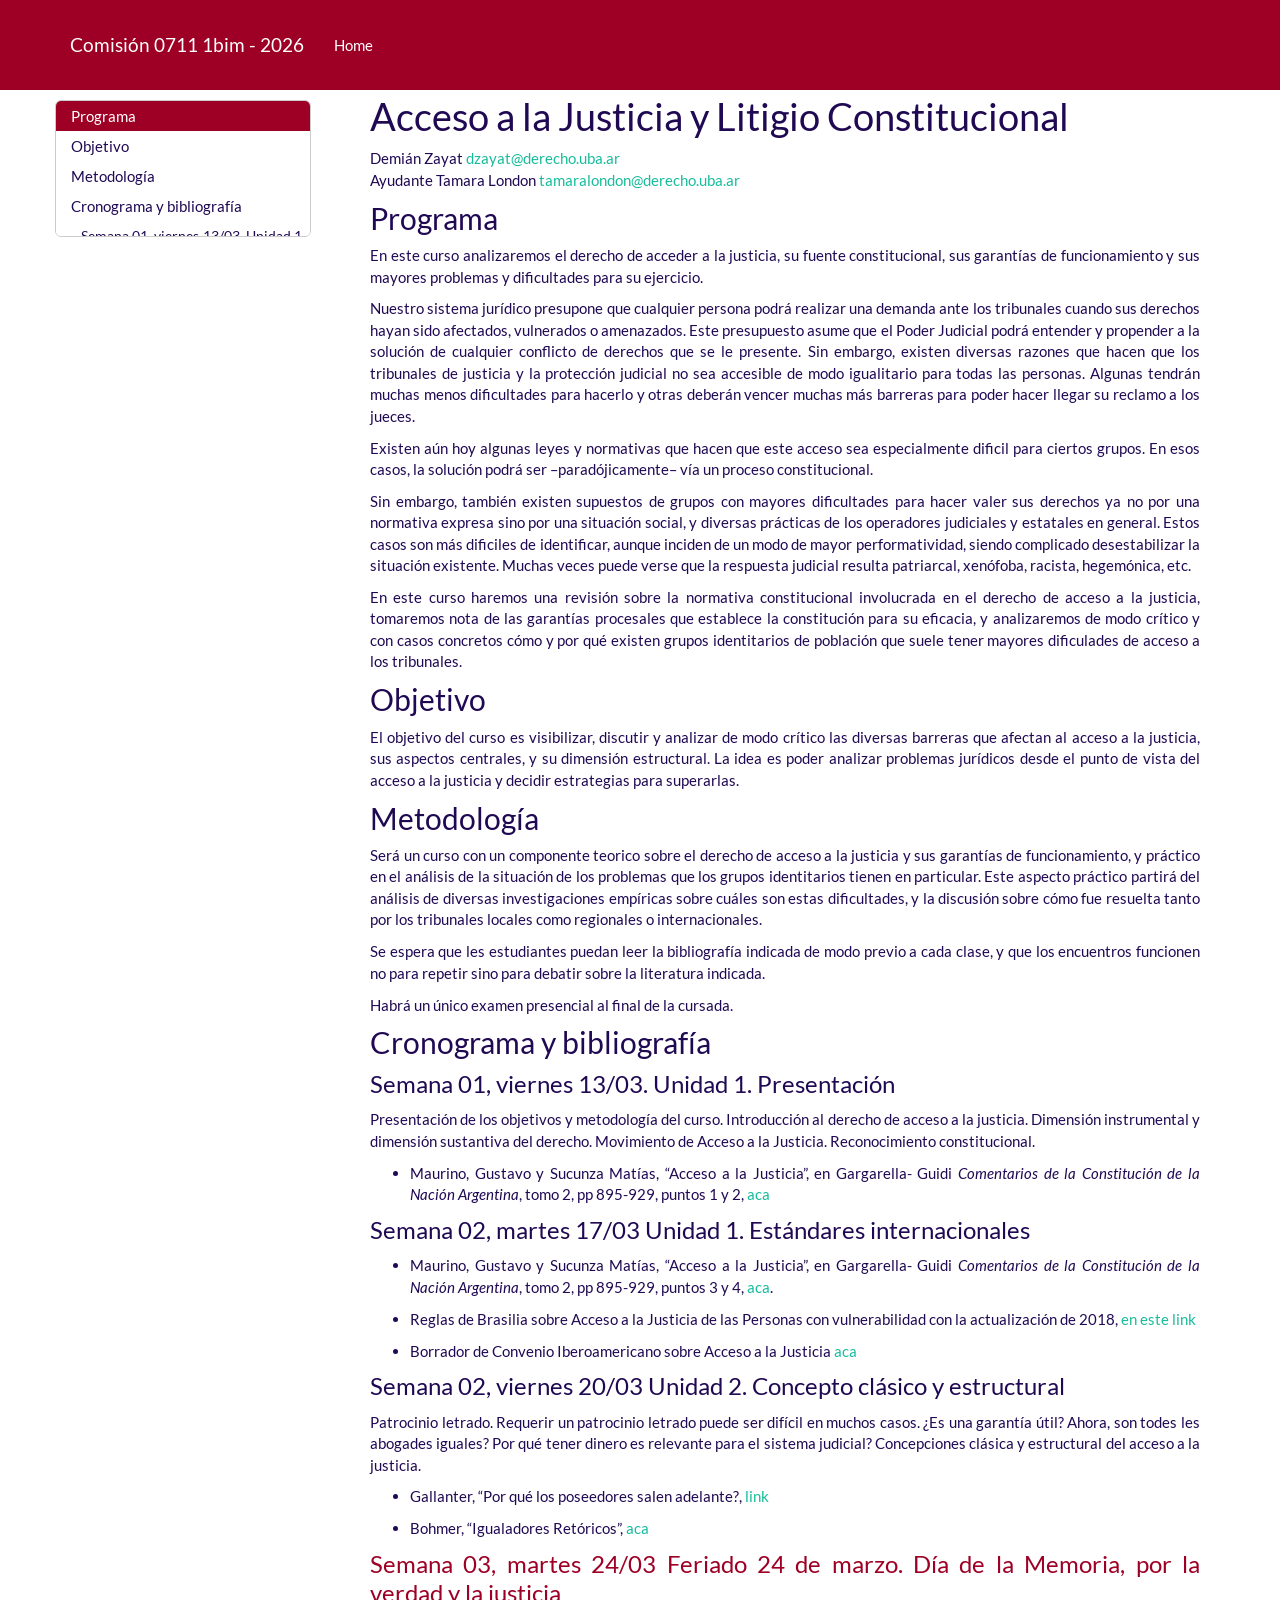
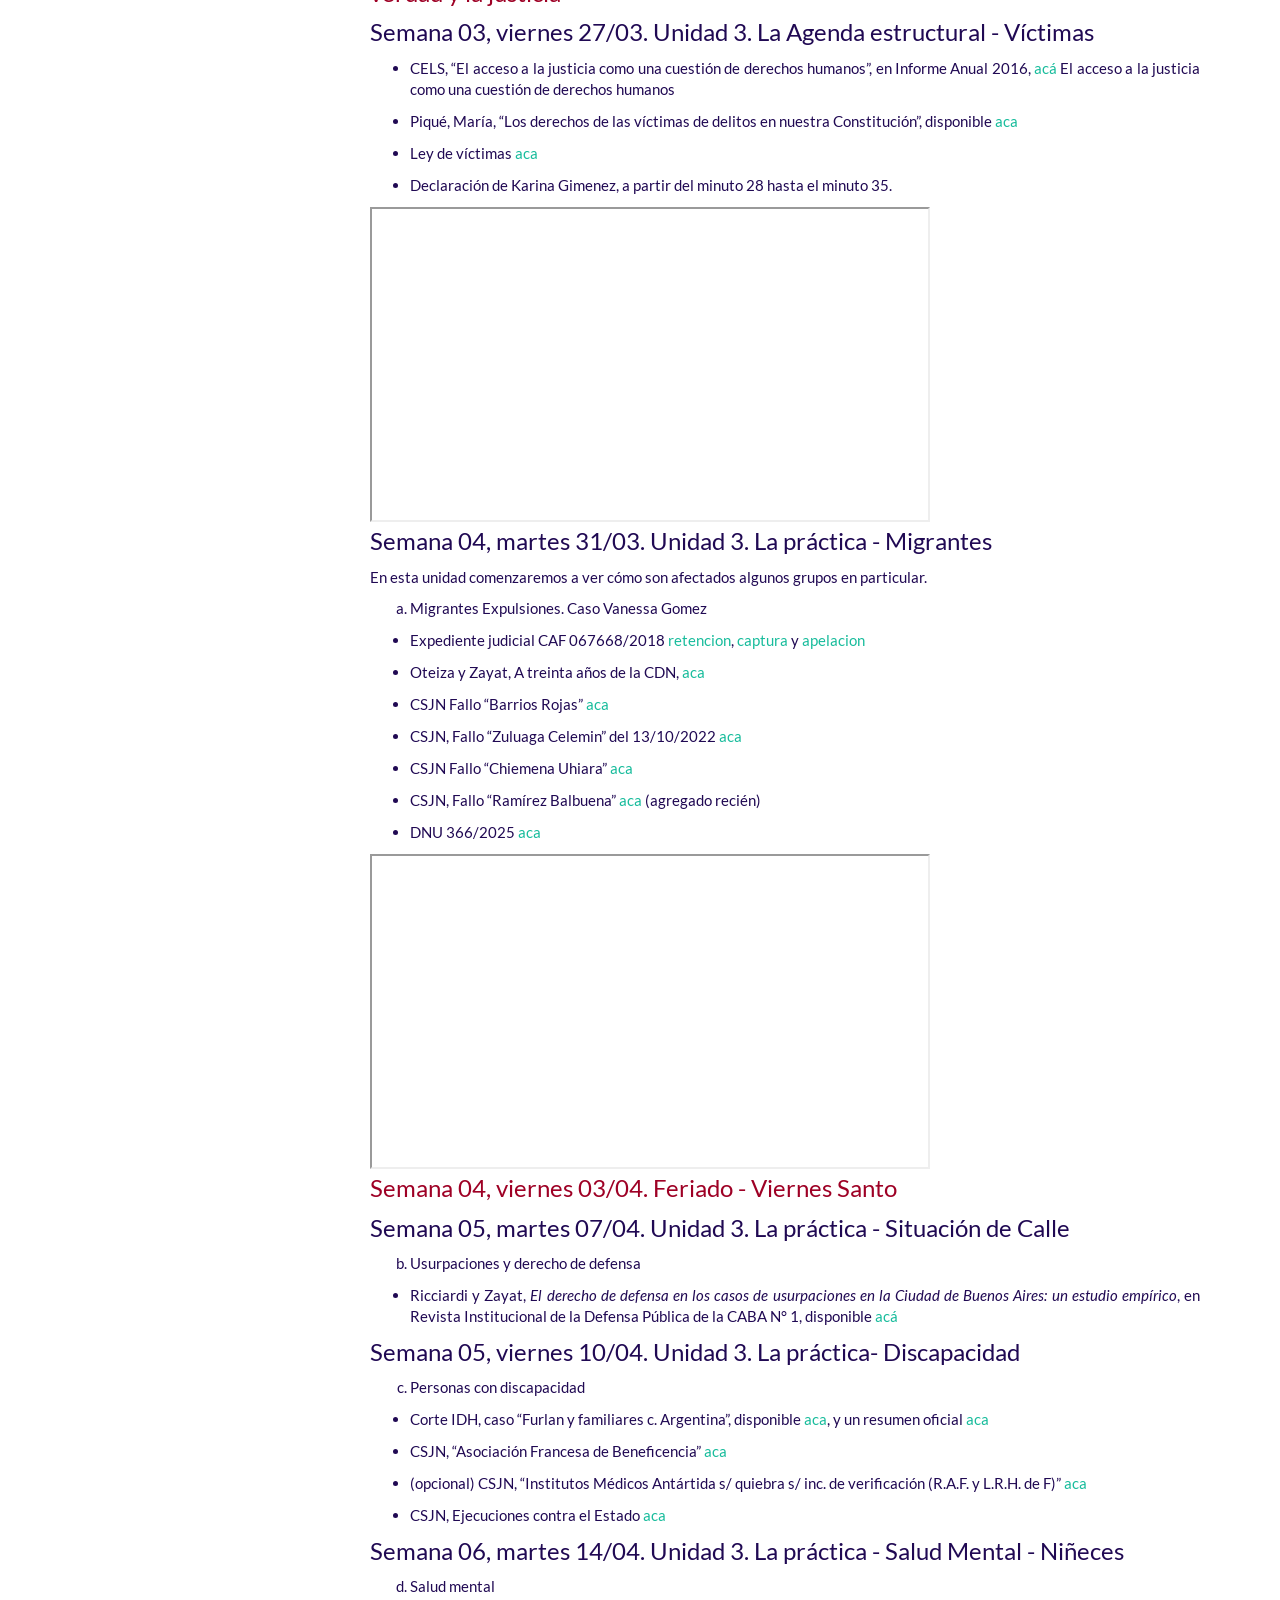
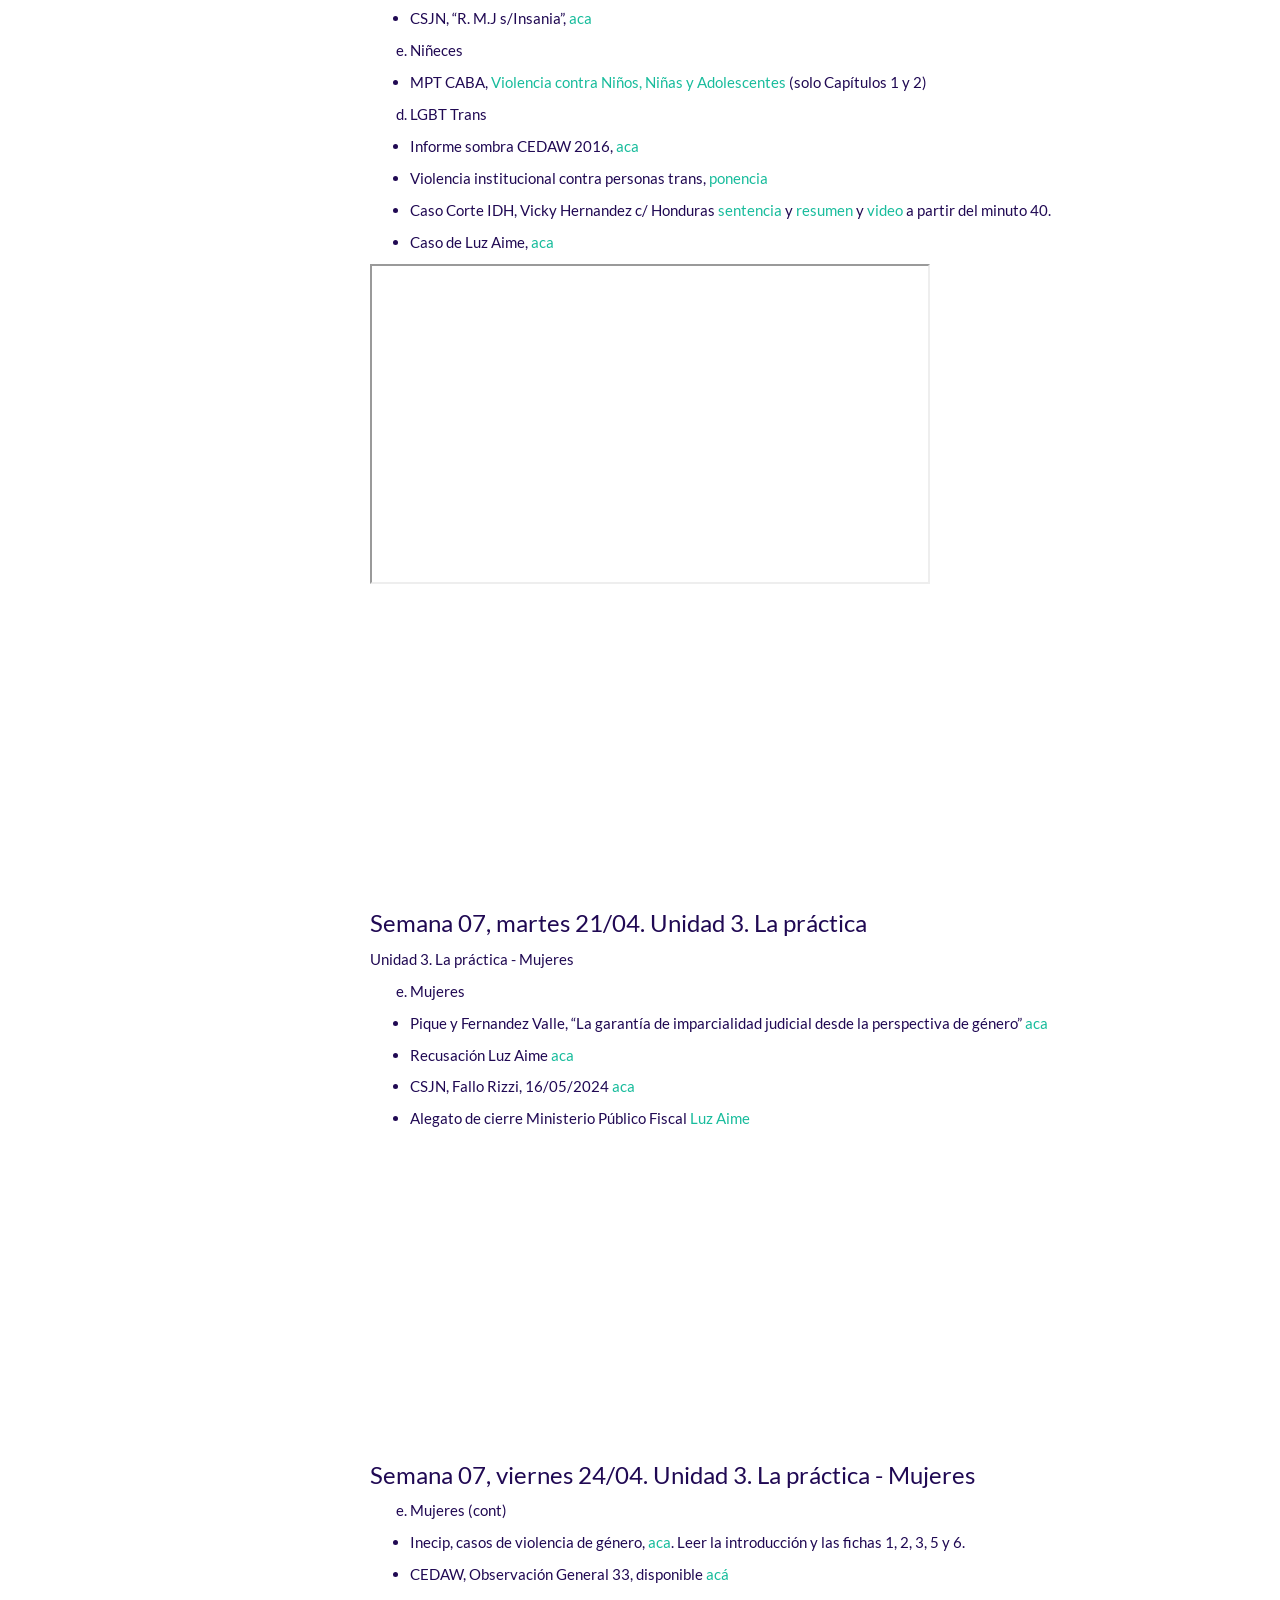
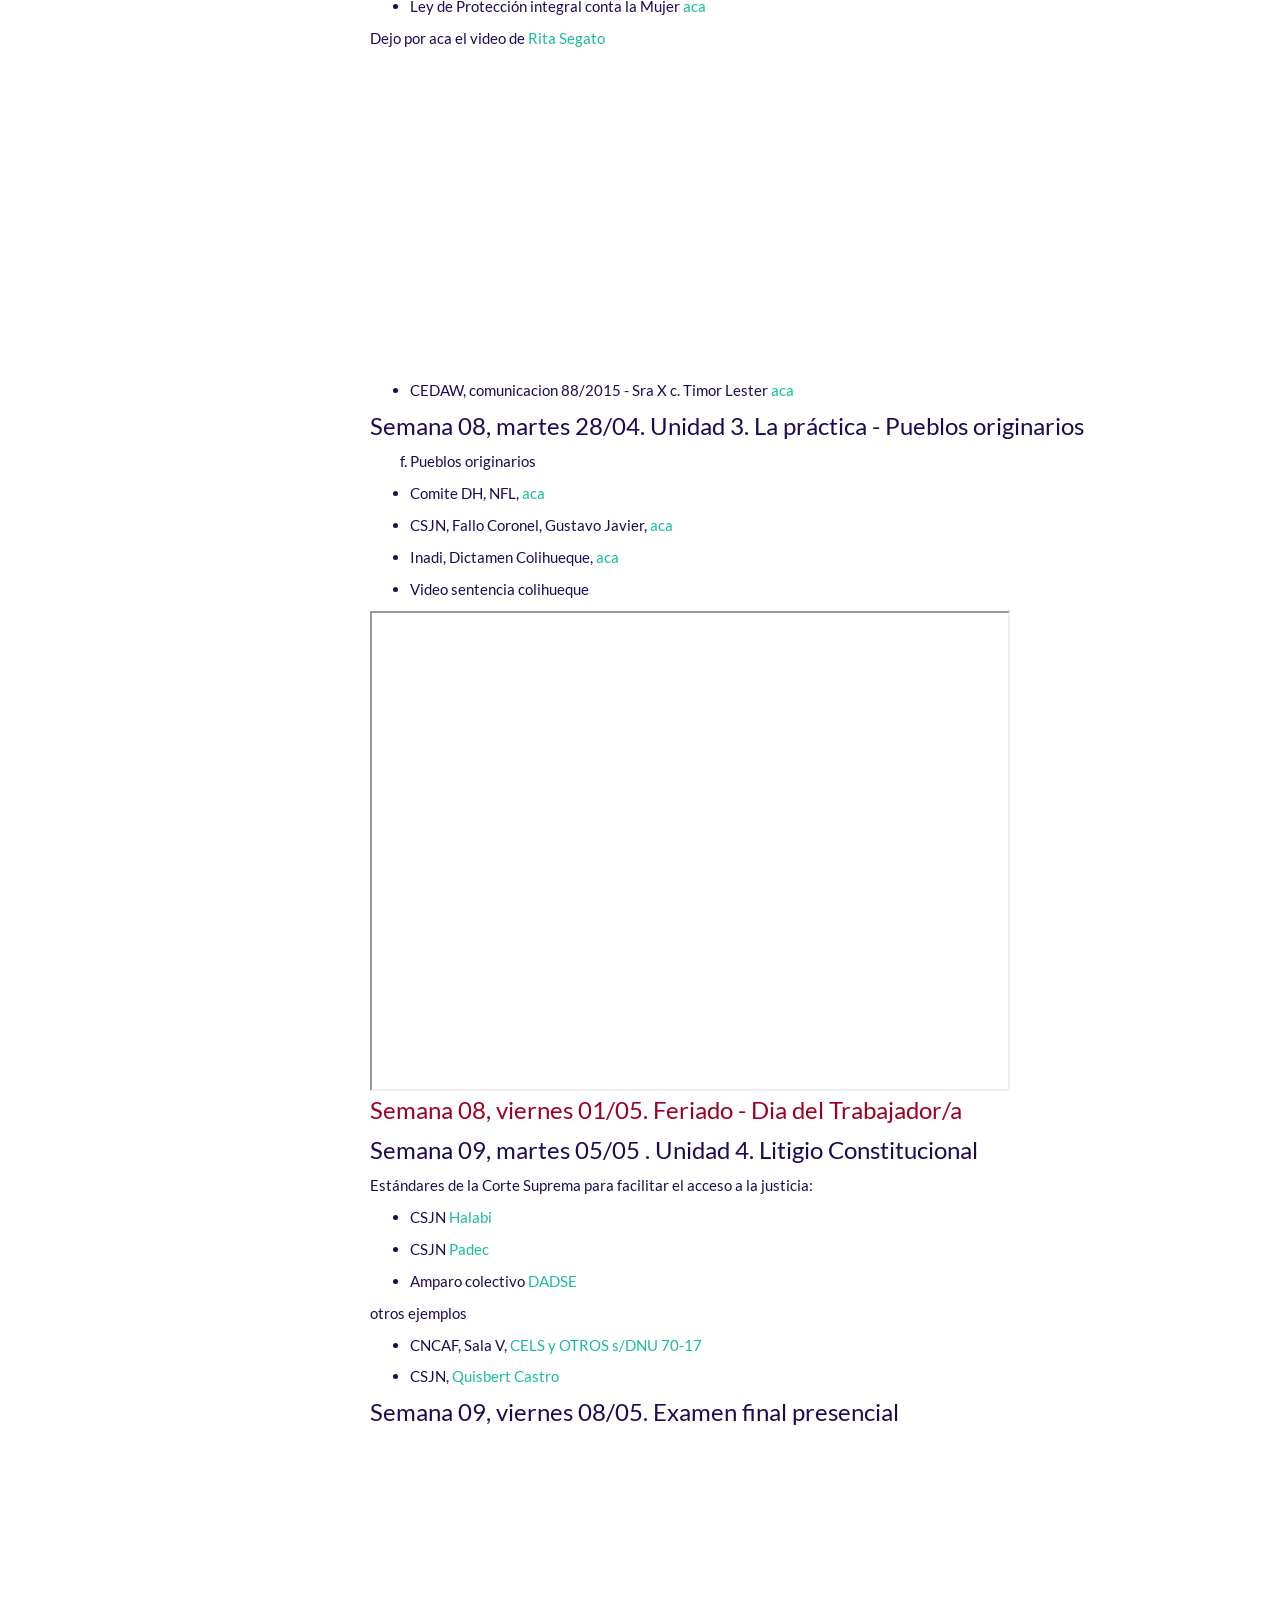
==== index.html @ 7e3adf98 "inicial" ====
<!DOCTYPE html>

<html>

<head>

<meta charset="utf-8" />
<meta name="generator" content="pandoc" />
<meta http-equiv="X-UA-Compatible" content="IE=EDGE" />




<title>Acceso a la Justicia y Litigio Constitucional</title>

<script src="site_libs/header-attrs-2.29/header-attrs.js"></script>
<script src="site_libs/jquery-3.6.0/jquery-3.6.0.min.js"></script>
<meta name="viewport" content="width=device-width, initial-scale=1" />
<link href="site_libs/bootstrap-3.3.5/css/flatly.min.css" rel="stylesheet" />
<script src="site_libs/bootstrap-3.3.5/js/bootstrap.min.js"></script>
<script src="site_libs/bootstrap-3.3.5/shim/html5shiv.min.js"></script>
<script src="site_libs/bootstrap-3.3.5/shim/respond.min.js"></script>
<style>h1 {font-size: 34px;}
       h1.title {font-size: 38px;}
       h2 {font-size: 30px;}
       h3 {font-size: 24px;}
       h4 {font-size: 18px;}
       h5 {font-size: 16px;}
       h6 {font-size: 12px;}
       code {color: inherit; background-color: rgba(0, 0, 0, 0.04);}
       pre:not([class]) { background-color: white }</style>
<script src="site_libs/jqueryui-1.13.2/jquery-ui.min.js"></script>
<link href="site_libs/tocify-1.9.1/jquery.tocify.css" rel="stylesheet" />
<script src="site_libs/tocify-1.9.1/jquery.tocify.js"></script>
<script src="site_libs/navigation-1.1/tabsets.js"></script>
<link href="site_libs/highlightjs-9.12.0/default.css" rel="stylesheet" />
<script src="site_libs/highlightjs-9.12.0/highlight.js"></script>

<style type="text/css">
  code{white-space: pre-wrap;}
  span.smallcaps{font-variant: small-caps;}
  span.underline{text-decoration: underline;}
  div.column{display: inline-block; vertical-align: top; width: 50%;}
  div.hanging-indent{margin-left: 1.5em; text-indent: -1.5em;}
  ul.task-list{list-style: none;}
    </style>

<style type="text/css">code{white-space: pre;}</style>
<script type="text/javascript">
if (window.hljs) {
  hljs.configure({languages: []});
  hljs.initHighlightingOnLoad();
  if (document.readyState && document.readyState === "complete") {
    window.setTimeout(function() { hljs.initHighlighting(); }, 0);
  }
}
</script>






<link rel="stylesheet" href="styles.css" type="text/css" />



<style type = "text/css">
.main-container {
  max-width: 940px;
  margin-left: auto;
  margin-right: auto;
}
img {
  max-width:100%;
}
.tabbed-pane {
  padding-top: 12px;
}
.html-widget {
  margin-bottom: 20px;
}
button.code-folding-btn:focus {
  outline: none;
}
summary {
  display: list-item;
}
details > summary > p:only-child {
  display: inline;
}
pre code {
  padding: 0;
}
</style>


<style type="text/css">
.dropdown-submenu {
  position: relative;
}
.dropdown-submenu>.dropdown-menu {
  top: 0;
  left: 100%;
  margin-top: -6px;
  margin-left: -1px;
  border-radius: 0 6px 6px 6px;
}
.dropdown-submenu:hover>.dropdown-menu {
  display: block;
}
.dropdown-submenu>a:after {
  display: block;
  content: " ";
  float: right;
  width: 0;
  height: 0;
  border-color: transparent;
  border-style: solid;
  border-width: 5px 0 5px 5px;
  border-left-color: #cccccc;
  margin-top: 5px;
  margin-right: -10px;
}
.dropdown-submenu:hover>a:after {
  border-left-color: #adb5bd;
}
.dropdown-submenu.pull-left {
  float: none;
}
.dropdown-submenu.pull-left>.dropdown-menu {
  left: -100%;
  margin-left: 10px;
  border-radius: 6px 0 6px 6px;
}
</style>

<script type="text/javascript">
// manage active state of menu based on current page
$(document).ready(function () {
  // active menu anchor
  href = window.location.pathname
  href = href.substr(href.lastIndexOf('/') + 1)
  if (href === "")
    href = "index.html";
  var menuAnchor = $('a[href="' + href + '"]');

  // mark the anchor link active (and if it's in a dropdown, also mark that active)
  var dropdown = menuAnchor.closest('li.dropdown');
  if (window.bootstrap) { // Bootstrap 4+
    menuAnchor.addClass('active');
    dropdown.find('> .dropdown-toggle').addClass('active');
  } else { // Bootstrap 3
    menuAnchor.parent().addClass('active');
    dropdown.addClass('active');
  }

  // Navbar adjustments
  var navHeight = $(".navbar").first().height() + 15;
  var style = document.createElement('style');
  var pt = "padding-top: " + navHeight + "px; ";
  var mt = "margin-top: -" + navHeight + "px; ";
  var css = "";
  // offset scroll position for anchor links (for fixed navbar)
  for (var i = 1; i <= 6; i++) {
    css += ".section h" + i + "{ " + pt + mt + "}\n";
  }
  style.innerHTML = "body {" + pt + "padding-bottom: 40px; }\n" + css;
  document.head.appendChild(style);
});
</script>

<!-- tabsets -->

<style type="text/css">
.tabset-dropdown > .nav-tabs {
  display: inline-table;
  max-height: 500px;
  min-height: 44px;
  overflow-y: auto;
  border: 1px solid #ddd;
  border-radius: 4px;
}

.tabset-dropdown > .nav-tabs > li.active:before, .tabset-dropdown > .nav-tabs.nav-tabs-open:before {
  content: "\e259";
  font-family: 'Glyphicons Halflings';
  display: inline-block;
  padding: 10px;
  border-right: 1px solid #ddd;
}

.tabset-dropdown > .nav-tabs.nav-tabs-open > li.active:before {
  content: "\e258";
  font-family: 'Glyphicons Halflings';
  border: none;
}

.tabset-dropdown > .nav-tabs > li.active {
  display: block;
}

.tabset-dropdown > .nav-tabs > li > a,
.tabset-dropdown > .nav-tabs > li > a:focus,
.tabset-dropdown > .nav-tabs > li > a:hover {
  border: none;
  display: inline-block;
  border-radius: 4px;
  background-color: transparent;
}

.tabset-dropdown > .nav-tabs.nav-tabs-open > li {
  display: block;
  float: none;
}

.tabset-dropdown > .nav-tabs > li {
  display: none;
}
</style>

<!-- code folding -->



<style type="text/css">

#TOC {
  margin: 25px 0px 20px 0px;
}
@media (max-width: 768px) {
#TOC {
  position: relative;
  width: 100%;
}
}

@media print {
.toc-content {
  /* see https://github.com/w3c/csswg-drafts/issues/4434 */
  float: right;
}
}

.toc-content {
  padding-left: 30px;
  padding-right: 40px;
}

div.main-container {
  max-width: 1200px;
}

div.tocify {
  width: 20%;
  max-width: 260px;
  max-height: 85%;
}

@media (min-width: 768px) and (max-width: 991px) {
  div.tocify {
    width: 25%;
  }
}

@media (max-width: 767px) {
  div.tocify {
    width: 100%;
    max-width: none;
  }
}

.tocify ul, .tocify li {
  line-height: 20px;
}

.tocify-subheader .tocify-item {
  font-size: 0.90em;
}

.tocify .list-group-item {
  border-radius: 0px;
}


</style>



</head>

<body>


<div class="container-fluid main-container">


<!-- setup 3col/9col grid for toc_float and main content  -->
<div class="row">
<div class="col-xs-12 col-sm-4 col-md-3">
<div id="TOC" class="tocify">
</div>
</div>

<div class="toc-content col-xs-12 col-sm-8 col-md-9">




<div class="navbar navbar-default  navbar-fixed-top" role="navigation">
  <div class="container">
    <div class="navbar-header">
      <button type="button" class="navbar-toggle collapsed" data-toggle="collapse" data-bs-toggle="collapse" data-target="#navbar" data-bs-target="#navbar">
        <span class="icon-bar"></span>
        <span class="icon-bar"></span>
        <span class="icon-bar"></span>
      </button>
      <a class="navbar-brand" href="index.html">Comisión 0711 1bim - 2026</a>
    </div>
    <div id="navbar" class="navbar-collapse collapse">
      <ul class="nav navbar-nav">
        <li>
  <a href="index.html">Home</a>
</li>
      </ul>
      <ul class="nav navbar-nav navbar-right">
        
      </ul>
    </div><!--/.nav-collapse -->
  </div><!--/.container -->
</div><!--/.navbar -->

<div id="header">



<h1 class="title toc-ignore">Acceso a la Justicia y Litigio
Constitucional</h1>

</div>


<p>Demián Zayat <a href="mailto:dzayat@derecho.uba.ar"
class="email">dzayat@derecho.uba.ar</a><br> Ayudante Tamara London <a
href="mailto:tamaralondon@derecho.uba.ar"
class="email">tamaralondon@derecho.uba.ar</a></p>
<div id="programa" class="section level2">
<h2>Programa</h2>
<p>En este curso analizaremos el derecho de acceder a la justicia, su
fuente constitucional, sus garantías de funcionamiento y sus mayores
problemas y dificultades para su ejercicio.</p>
<p>Nuestro sistema jurídico presupone que cualquier persona podrá
realizar una demanda ante los tribunales cuando sus derechos hayan sido
afectados, vulnerados o amenazados. Este presupuesto asume que el Poder
Judicial podrá entender y propender a la solución de cualquier conflicto
de derechos que se le presente. Sin embargo, existen diversas razones
que hacen que los tribunales de justicia y la protección judicial no sea
accesible de modo igualitario para todas las personas. Algunas tendrán
muchas menos dificultades para hacerlo y otras deberán vencer muchas más
barreras para poder hacer llegar su reclamo a los jueces.</p>
<p>Existen aún hoy algunas leyes y normativas que hacen que este acceso
sea especialmente dificil para ciertos grupos. En esos casos, la
solución podrá ser –paradójicamente– vía un proceso constitucional.</p>
<p>Sin embargo, también existen supuestos de grupos con mayores
dificultades para hacer valer sus derechos ya no por una normativa
expresa sino por una situación social, y diversas prácticas de los
operadores judiciales y estatales en general. Estos casos son más
dificiles de identificar, aunque inciden de un modo de mayor
performatividad, siendo complicado desestabilizar la situación
existente. Muchas veces puede verse que la respuesta judicial resulta
patriarcal, xenófoba, racista, hegemónica, etc.</p>
<p>En este curso haremos una revisión sobre la normativa constitucional
involucrada en el derecho de acceso a la justicia, tomaremos nota de las
garantías procesales que establece la constitución para su eficacia, y
analizaremos de modo crítico y con casos concretos cómo y por qué
existen grupos identitarios de población que suele tener mayores
dificulades de acceso a los tribunales.</p>
</div>
<div id="objetivo" class="section level2">
<h2>Objetivo</h2>
<p>El objetivo del curso es visibilizar, discutir y analizar de modo
crítico las diversas barreras que afectan al acceso a la justicia, sus
aspectos centrales, y su dimensión estructural. La idea es poder
analizar problemas jurídicos desde el punto de vista del acceso a la
justicia y decidir estrategias para superarlas.</p>
</div>
<div id="metodología" class="section level2">
<h2>Metodología</h2>
<p>Será un curso con un componente teorico sobre el derecho de acceso a
la justicia y sus garantías de funcionamiento, y práctico en el análisis
de la situación de los problemas que los grupos identitarios tienen en
particular. Este aspecto práctico partirá del análisis de diversas
investigaciones empíricas sobre cuáles son estas dificultades, y la
discusión sobre cómo fue resuelta tanto por los tribunales locales como
regionales o internacionales.</p>
<p>Se espera que les estudiantes puedan leer la bibliografía indicada de
modo previo a cada clase, y que los encuentros funcionen no para repetir
sino para debatir sobre la literatura indicada.</p>
<p>Habrá un único examen presencial al final de la cursada.</p>
</div>
<div id="cronograma-y-bibliografía" class="section level2">
<h2>Cronograma y bibliografía</h2>
<div id="semana-01-viernes-1303.-unidad-1.-presentación"
class="section level3">
<h3>Semana 01, viernes 13/03. Unidad 1. Presentación</h3>
<p>Presentación de los objetivos y metodología del curso. Introducción
al derecho de acceso a la justicia. Dimensión instrumental y dimensión
sustantiva del derecho. Movimiento de Acceso a la Justicia.
Reconocimiento constitucional.</p>
<ul>
<li>Maurino, Gustavo y Sucunza Matías, “Acceso a la Justicia”, en
Gargarella- Guidi <em>Comentarios de la Constitución de la Nación
Argentina</em>, tomo 2, pp 895-929, puntos 1 y 2, <a
href="https://drive.google.com/file/d/1On39ejMciqQNjJIpz1fPseKak_KCjuuF/view?usp=sharing">aca</a></li>
</ul>
</div>
<div id="semana-02-martes-1703-unidad-1.-estándares-internacionales"
class="section level3">
<h3>Semana 02, martes 17/03 Unidad 1. Estándares internacionales</h3>
<ul>
<li><p>Maurino, Gustavo y Sucunza Matías, “Acceso a la Justicia”, en
Gargarella- Guidi <em>Comentarios de la Constitución de la Nación
Argentina</em>, tomo 2, pp 895-929, puntos 3 y 4, <a
href="https://drive.google.com/file/d/1On39ejMciqQNjJIpz1fPseKak_KCjuuF/view?usp=sharing">aca</a>.</p></li>
<li><p>Reglas de Brasilia sobre Acceso a la Justicia de las Personas con
vulnerabilidad con la actualización de 2018, <a
href="https://brasilia100r.com/wp-content/uploads/2020/07/Reglas-de-Brasilia-actualizaci%C3%B3n-2018.pdf">en
este link</a></p></li>
<li><p>Borrador de Convenio Iberoamericano sobre Acceso a la Justicia <a
href="https://drive.google.com/file/d/1ZvhBoVmS245Mt4_mxBN_GJOdlh1jDEL5/view?usp=sharing">aca</a></p></li>
</ul>
</div>
<div
id="semana-02-viernes-2003-unidad-2.-concepto-clásico-y-estructural"
class="section level3">
<h3>Semana 02, viernes 20/03 Unidad 2. Concepto clásico y
estructural</h3>
<p>Patrocinio letrado. Requerir un patrocinio letrado puede ser difícil
en muchos casos. ¿Es una garantía útil? Ahora, son todes les abogades
iguales? Por qué tener dinero es relevante para el sistema judicial?
Concepciones clásica y estructural del acceso a la justicia.</p>
<ul>
<li><p>Gallanter, “Por qué los poseedores salen adelante?, <a
href="https://drive.google.com/file/d/1Fj3STLmXxHrJglgGgs5JUtDjXy0DSJ3o/view?usp=sharing">link</a></p></li>
<li><p>Bohmer, “Igualadores Retóricos”, <a
href="https://drive.google.com/file/d/0B50ljTnhr79kMWQ2OTgzYzMtNGNiNS00YjQxLThjYjYtYzg2YWYyNzc0MTlh/view?usp=sharing&amp;resourcekey=0-QzTl1yGSNgnHMOI_ICHjEg">aca</a></p></li>
</ul>
</div>
<div
id="semana-03-martes-2403-feriado-24-de-marzo.-día-de-la-memoria-por-la-verdad-y-la-justicia"
class="section level3">
<h3><span class="bordo">Semana 03, martes 24/03 Feriado 24 de marzo. Día
de la Memoria, por la verdad y la justicia</span></h3>
</div>
<div
id="semana-03-viernes-2703.-unidad-3.-la-agenda-estructural---víctimas"
class="section level3">
<h3>Semana 03, viernes 27/03. Unidad 3. La Agenda estructural -
Víctimas</h3>
<ul>
<li><p>CELS, “El acceso a la justicia como una cuestión de derechos
humanos”, en Informe Anual 2016, <a
href="https://drive.google.com/file/d/1qH6DsnHctmesy6nje2f5NgCyowQ0PkyM/view?usp=sharing">acá</a>
El acceso a la justicia como una cuestión de derechos humanos</p></li>
<li><p>Piqué, María, “Los derechos de las víctimas de delitos en nuestra
Constitución”, disponible <a
href="https://drive.google.com/file/d/1NaUqgIjcAosZx6OCPuJzcdG3sbKrqfaC/view?usp=sharing">aca</a></p></li>
<li><p>Ley de víctimas <a
href="https://servicios.infoleg.gob.ar/infolegInternet/anexos/275000-279999/276819/norma.htm">aca</a></p></li>
<li><p>Declaración de Karina Gimenez, a partir del minuto 28 hasta el
minuto 35.</p></li>
</ul>
<iframe src="https://drive.google.com/file/d/1ARawcLLXQ_35LuElRaTyZGEHzDAWGr3t/preview" width="560" height="315" allow="autoplay">
</iframe>
</div>
<div id="semana-04-martes-3103.-unidad-3.-la-práctica---migrantes"
class="section level3">
<h3>Semana 04, martes 31/03. Unidad 3. La práctica - Migrantes</h3>
<p>En esta unidad comenzaremos a ver cómo son afectados algunos grupos
en particular.</p>
<ol style="list-style-type: lower-alpha">
<li>Migrantes Expulsiones. Caso Vanessa Gomez</li>
</ol>
<ul>
<li><p>Expediente judicial CAF 067668/2018 <a
href="https://drive.google.com/file/d/1MszNbvuQgl56ukSCbql4ggAAKyiia5Bs/view?usp=sharing">retencion</a>,
<a
href="https://drive.google.com/file/d/11RSJ0lXuMKwhQy-gVHfODbc-AH1fBE0j/view?usp=sharing">captura</a>
y <a
href="https://drive.google.com/file/d/1xsXyT2y3F7sGL8yhK8kG6GTfhkYi7nVw/view?usp=sharing">apelacion</a></p></li>
<li><p>Oteiza y Zayat, A treinta años de la CDN, <a
href="https://drive.google.com/file/d/1rZbIfh3834THG1K07moFq1Cgp_zmYtsk/view?usp=sharing">aca</a></p></li>
<li><p>CSJN Fallo “Barrios Rojas” <a
href="https://drive.google.com/file/d/15DQUBVIVb6feRRGwkksVgjZT9qRLTdOL/view?usp=sharing">aca</a></p></li>
<li><p>CSJN, Fallo “Zuluaga Celemin” del 13/10/2022 <a
href="https://drive.google.com/file/d/1B0sp1vdW7HV6fYlQxB1nLoCG4GXRYcR8/view?usp=sharing">aca</a></p></li>
<li><p>CSJN Fallo “Chiemena Uhiara” <a
href="https://drive.google.com/file/d/1m4EdxUp68KgqEPfTHjRH59QR_IDpFAk5/view?usp=sharing">aca</a></p></li>
<li><p>CSJN, Fallo “Ramírez Balbuena” <a
href="https://drive.google.com/file/d/1Ywkky3GM7QkgfrJzKadus-wxZKdKI1aj/view?usp=sharing">aca</a>
(agregado recién)</p></li>
<li><p>DNU 366/2025 <a
href="https://servicios.infoleg.gob.ar/infolegInternet/anexos/410000-414999/413297/norma.htm">aca</a></p></li>
</ul>
<!-- - DNU 942/2024, art. 4 [aca](https://servicios.infoleg.gob.ar/infolegInternet/anexos/405000-409999/405520/norma.htm) -->
<iframe src="https://drive.google.com/file/d/1HsNG-QDJsp31jH11RkpUEMXX27kHTJl0/preview" width="560" height="315" allow="autoplay">
</iframe>
</div>
<div id="semana-04-viernes-0304.-feriado---viernes-santo"
class="section level3">
<h3><span class="bordo">Semana 04, viernes 03/04. Feriado - Viernes
Santo</span></h3>
</div>
<div
id="semana-05-martes-0704.-unidad-3.-la-práctica---situación-de-calle"
class="section level3">
<h3>Semana 05, martes 07/04. Unidad 3. La práctica - Situación de
Calle</h3>
<ol start="2" style="list-style-type: lower-alpha">
<li>Usurpaciones y derecho de defensa</li>
</ol>
<ul>
<li>Ricciardi y Zayat, <em>El derecho de defensa en los casos de
usurpaciones en la Ciudad de Buenos Aires: un estudio empírico</em>, en
Revista Institucional de la Defensa Pública de la CABA N° 1, disponible
<a
href="https://drive.google.com/file/d/1KeqFSqkZ2aBrHXkRcIaZCVu6AMSaX7zH/view?usp=sharing">acá</a></li>
</ul>
<!-- - Protocolo de Salud Mental, [aca](https://drive.google.com/file/d/1_1DCvbeTGT8gLp9pAMsCejJeJPs-2mj2/view?usp=sharing) -->
<!-- - Ley 6020: "Art. 335 CPP CABA: En los casos de usurpación de inmuebles, en cualquier estado del proceso, el/la Fiscal o el/la Juez/a, a pedido del/la damnificado/a y sin correr traslado a la defensa, puede disponer provisionalmente el inmediato reintegro de la posesión o tenencia del inmueble, cuando el derecho invocado fuere verosímil y puede fijar una caución si lo considerare necesario. A tales fines, el/la Juez/a escucha en entrevista personal a la Fiscalía. La decisión que disponga la resolución se ejecuta y es apelable sin efecto suspensivo. (Ley 6020, del 04/10/2018)" -->
</div>
<div id="semana-05-viernes-1004.-unidad-3.-la-práctica--discapacidad"
class="section level3">
<h3>Semana 05, viernes 10/04. Unidad 3. La práctica- Discapacidad</h3>
<ol start="3" style="list-style-type: lower-alpha">
<li>Personas con discapacidad</li>
</ol>
<ul>
<li><p>Corte IDH, caso “Furlan y familiares c. Argentina”, disponible <a
href="https://www.corteidh.or.cr/docs/casos/articulos/seriec_246_esp.pdf">aca</a>,
y un resumen oficial <a
href="https://www.corteidh.or.cr/docs/casos/articulos/resumen_246_esp.pdf">aca</a></p></li>
<li><p>CSJN, “Asociación Francesa de Beneficencia” <a
href="https://drive.google.com/file/d/1hVROXu_IFbswD_0UtcBpXPZ0gEbTIiQJ/view?usp=share_link">aca</a></p></li>
<li><p>(opcional) CSJN, “Institutos Médicos Antártida s/ quiebra s/ inc.
de verificación (R.A.F. y L.R.H. de F)” <a
href="https://drive.google.com/file/d/1THtTAOVsLhI8y5mQq5mNTLrt-LFdFc-K/view?usp=sharing">aca</a></p></li>
<li><p>CSJN, Ejecuciones contra el Estado <a
href="https://drive.google.com/file/d/1X2oK8aGhqhadJ7YkQCHktaT49Ypk5udZ/view?usp=share_link">aca</a></p></li>
</ul>
</div>
<div
id="semana-06-martes-1404.-unidad-3.-la-práctica---salud-mental---niñeces"
class="section level3">
<h3>Semana 06, martes 14/04. Unidad 3. La práctica - Salud Mental -
Niñeces</h3>
<ol start="4" style="list-style-type: lower-alpha">
<li>Salud mental</li>
</ol>
<ul>
<li>CSJN, “R. M.J s/Insania”, <a
href="https://drive.google.com/file/d/1c29zw3cQDmwNGuO-GDR15KUq7Xc-UZJb/view?usp=sharing">aca</a></li>
</ul>
<ol start="5" style="list-style-type: lower-alpha">
<li>Niñeces</li>
</ol>
<ul>
<li>MPT CABA, <a
href="https://drive.google.com/file/d/1lc3H955K8Wx1-7mdtDAJX--CBBcqXfuX/view?usp=sharing">Violencia
contra Niños, Niñas y Adolescentes</a> (solo Capítulos 1 y 2)</li>
</ul>
<!-- ### Semana 06, viernes 17/04. Unidad 3. La práctica - LGBTIQ -->
<ol start="4" style="list-style-type: lower-alpha">
<li>LGBT Trans</li>
</ol>
<ul>
<li><p>Informe sombra CEDAW 2016, <a
href="https://drive.google.com/file/d/1Zv0TtTTzgt5N4vSBEo3F7UjiayBQ2BIx/view?usp=sharing">aca</a></p></li>
<li><p>Violencia institucional contra personas trans, <a
href="https://drive.google.com/file/d/1NWDuVTHVpSSWbHTuvP6WPAy6waXvDyXo/view">ponencia</a></p></li>
<li><p>Caso Corte IDH, Vicky Hernandez c/ Honduras <a
href="https://www.corteidh.or.cr/docs/casos/articulos/seriec_422_esp.pdf">sentencia</a>
y <a
href="https://www.corteidh.or.cr/docs/casos/articulos/resumen_422_esp.pdf">resumen</a>
y <a href="https://www.youtube.com/watch?v=5AXht8vR6l8">video</a> a
partir del minuto 40.</p></li>
<li><p>Caso de Luz Aime, <a
href="https://www.cosecharoja.org/absolucion-para-luz-le-quieren-dar-perpetua-por-trans-y-pobre/">aca</a></p></li>
</ul>
<iframe src="https://drive.google.com/file/d/10sNUdx9RvOP_lPg7TqSARLt-t0268FTV/preview" width="560" height="320" allow="autoplay">
</iframe>
<iframe width="560" height="315" src="https://www.youtube.com/embed/FI_aw0aFbeo?si=VVXl8e0I0X8_X4m5&amp;controls=0&amp;start=81" title="YouTube video player" frameborder="0" allow="accelerometer; autoplay; clipboard-write; encrypted-media; gyroscope; picture-in-picture; web-share" referrerpolicy="strict-origin-when-cross-origin" allowfullscreen>
</iframe>
</div>
<div id="semana-07-martes-2104.-unidad-3.-la-práctica"
class="section level3">
<h3>Semana 07, martes 21/04. Unidad 3. La práctica</h3>
<p>Unidad 3. La práctica - Mujeres</p>
<ol start="5" style="list-style-type: lower-alpha">
<li>Mujeres</li>
</ol>
<ul>
<li><p>Pique y Fernandez Valle, “La garantía de imparcialidad judicial
desde la perspectiva de género” <a
href="https://drive.google.com/file/d/1atsNG8fNfxcBruDPtPve0N3AmUf6OA3h/view?usp=sharing">aca</a></p></li>
<li><p>Recusación Luz Aime <a
href="https://drive.google.com/file/d/1ZWe1xva3x_Y0ttVg2CZ4eliKBj-8bbBy/preview">aca</a></p></li>
<li><p>CSJN, Fallo Rizzi, 16/05/2024 <a
href="https://drive.google.com/file/d/1W6zEuSV0_wshgD8vEc_1HMRiGjlUa-qS/view?usp=sharing">aca</a></p></li>
<li><p>Alegato de cierre Ministerio Público Fiscal <a
href="https://youtu.be/ZKH82JYVLgc">Luz Aime</a></p></li>
</ul>
<iframe width="560" height="315" src="https://www.youtube.com/embed/ZKH82JYVLgc" title="YouTube video player" frameborder="0" allow="accelerometer; autoplay; clipboard-write; encrypted-media; gyroscope; picture-in-picture; web-share" allowfullscreen>
</iframe>
</div>
<div id="semana-07-viernes-2404.-unidad-3.-la-práctica---mujeres"
class="section level3">
<h3>Semana 07, viernes 24/04. Unidad 3. La práctica - Mujeres</h3>
<ol start="5" style="list-style-type: lower-alpha">
<li>Mujeres (cont)</li>
</ol>
<ul>
<li><p>Inecip, casos de violencia de género, <a
href="https://inecip.org/publicaciones/herramientas-jurisprudenciales-para-el-litigio-con-perspectiva-de-genero/">aca</a>.
Leer la introducción y las fichas 1, 2, 3, 5 y 6.</p></li>
<li><p>CEDAW, Observación General 33, disponible <a
href="https://drive.google.com/file/d/1j3suY4Q3JhS5EzbAvs6_K6XSbQsOQ7D7/view?usp=sharing">acá</a></p></li>
<li><p>Ley de Protección integral conta la Mujer <a
href="http://servicios.infoleg.gob.ar/infolegInternet/anexos/150000-154999/152155/texact.htm">aca</a></p></li>
</ul>
<p>Dejo por aca el video de <a href="https://youtu.be/prUqWHKnUd4">Rita
Segato</a></p>
<iframe width="560" height="315" src="https://www.youtube.com/embed/prUqWHKnUd4" title="YouTube video player" frameborder="0" allow="accelerometer; autoplay; clipboard-write; encrypted-media; gyroscope; picture-in-picture; web-share" allowfullscreen>
</iframe>
<ul>
<li>CEDAW, comunicacion 88/2015 - Sra X c. Timor Lester <a
href="https://drive.google.com/file/d/1eyLvEJwr0kHy8xZMDpxbthoBAkPDBps0/view?usp=sharing">aca</a></li>
</ul>
</div>
<div
id="semana-08-martes-2804.-unidad-3.-la-práctica---pueblos-originarios"
class="section level3">
<h3>Semana 08, martes 28/04. Unidad 3. La práctica - Pueblos
originarios</h3>
<!-- e. Afrodescendientes y africanos -->
<!-- -   Angela Davis, "Raza, Mujeres y clase", Violación, racismo y el mito del violador negro, [capítulo 11](https://drive.google.com/file/d/1ghSHi12WUBBQlkcBQYiA5--Z_rGMnndc/view?usp=sharing) (o aca el [libro entero](https://drive.google.com/file/d/1dKW89DDQlKGgsKIE74Mi7i6pnmdTvDxn/view?usp=sharing)) -->
<!-- -   Grupo de Trabajo sobre Afrodescendientes, visita a [Argentina](http://daccess-ods.un.org/access.nsf/Get?Open&DS=A/HRC/42/59/Add.2&Lang=S) -->
<ol start="6" style="list-style-type: lower-alpha">
<li>Pueblos originarios</li>
</ol>
<ul>
<li><p>Comite DH, NFL, <a
href="https://drive.google.com/file/d/1CP_TpEaI6XXZIb3ACuyqa8XFPuvbdR3f/view?usp=sharing">aca</a></p></li>
<li><p>CSJN, Fallo Coronel, Gustavo Javier, <a
href="https://drive.google.com/file/d/1kslBUCofBjqzYSqUjl-dV5q7sZo_unnV/view?usp=sharing">aca</a></p></li>
<li><p>Inadi, Dictamen Colihueque, <a
href="https://drive.google.com/file/d/1_t9jnOgqHc9qw7PyU6nuJS0_VORXtdLj/view?usp=sharing%C2%A8">aca</a></p></li>
<li><p>Video sentencia colihueque</p></li>
</ul>
<iframe src="https://drive.google.com/file/d/1l0JvN4Kem5L9y8e-wwhxmfGpSnU4p72g/preview" width="640" height="480" allow="autoplay">
</iframe>
</div>
<div id="semana-08-viernes-0105.-feriado---dia-del-trabajadora"
class="section level3">
<h3><span class="bordo">Semana 08, viernes 01/05. Feriado - Dia del
Trabajador/a</span></h3>
</div>
<div id="semana-09-martes-0505-.-unidad-4.-litigio-constitucional"
class="section level3">
<h3>Semana 09, martes 05/05 . Unidad 4. Litigio Constitucional</h3>
<p>Estándares de la Corte Suprema para facilitar el acceso a la
justicia:</p>
<ul>
<li><p>CSJN <a
href="https://drive.google.com/file/d/1EcDi8VnbuUNH7DlaRPhTMit0IGLLGn0d/view?usp=sharing">Halabi</a></p></li>
<li><p>CSJN <a
href="https://drive.google.com/file/d/186eN_fSToqx4d_W2fRI2pckZA3a5CWCH/view?usp=sharing">Padec</a></p></li>
<li><p>Amparo colectivo <a
href="https://drive.google.com/file/d/1JKvY_Tlo8fV1MUStzKk_WLW_QkCFG1LG/view?usp=sharing">DADSE</a></p></li>
</ul>
<p>otros ejemplos</p>
<ul>
<li><p>CNCAF, Sala V, <a
href="https://drive.google.com/file/d/1j4N1FxaCWPwVycMh9KS32oLPEqx-vAac/view?usp=sharing">CELS
y OTROS s/DNU 70-17</a></p></li>
<li><p>CSJN, <a
href="https://drive.google.com/file/d/1kepRDLt6tK6OjOfKD_d4vBkkivAKNYHk/view?usp=sharing">Quisbert
Castro</a></p></li>
</ul>
</div>
<div id="semana-09-viernes-0805.-examen-final-presencial"
class="section level3">
<h3>Semana 09, viernes 08/05. Examen final presencial</h3>
<!-- - caso de Violencia obstetrica de la CEDAW, [aca](https://drive.google.com/file/d/1YqDi5n11KCJaBfwa4WpQvsGFt-UqEv-a/view?usp=sharing) -->
</div>
</div>



</div>
</div>

</div>

<script>

// add bootstrap table styles to pandoc tables
function bootstrapStylePandocTables() {
  $('tr.odd').parent('tbody').parent('table').addClass('table table-condensed');
}
$(document).ready(function () {
  bootstrapStylePandocTables();
});


</script>

<!-- tabsets -->

<script>
$(document).ready(function () {
  window.buildTabsets("TOC");
});

$(document).ready(function () {
  $('.tabset-dropdown > .nav-tabs > li').click(function () {
    $(this).parent().toggleClass('nav-tabs-open');
  });
});
</script>

<!-- code folding -->

<script>
$(document).ready(function ()  {

    // temporarily add toc-ignore selector to headers for the consistency with Pandoc
    $('.unlisted.unnumbered').addClass('toc-ignore')

    // move toc-ignore selectors from section div to header
    $('div.section.toc-ignore')
        .removeClass('toc-ignore')
        .children('h1,h2,h3,h4,h5').addClass('toc-ignore');

    // establish options
    var options = {
      selectors: "h1,h2,h3",
      theme: "bootstrap3",
      context: '.toc-content',
      hashGenerator: function (text) {
        return text.replace(/[.\\/?&!#<>]/g, '').replace(/\s/g, '_');
      },
      ignoreSelector: ".toc-ignore",
      scrollTo: 0
    };
    options.showAndHide = true;
    options.smoothScroll = true;

    // tocify
    var toc = $("#TOC").tocify(options).data("toc-tocify");
});
</script>

<!-- dynamically load mathjax for compatibility with self-contained -->
<script>
  (function () {
    var script = document.createElement("script");
    script.type = "text/javascript";
    script.src  = "https://mathjax.rstudio.com/latest/MathJax.js?config=TeX-AMS-MML_HTMLorMML";
    document.getElementsByTagName("head")[0].appendChild(script);
  })();
</script>

</body>
</html>
---- site_libs/bootstrap-3.3.5/css/flatly.min.css ----
@font-face {
  font-family: 'Lato';
  font-style: normal;
  font-weight: 400;
  src: url(fonts/Lato.ttf) format('truetype');
}
@font-face {
  font-family: 'Lato';
  font-style: normal;
  font-weight: 700;
  src: url(fonts/LatoBold.ttf) format('truetype');
}
@font-face {
  font-family: 'Lato';
  font-style: italic;
  font-weight: 400;
  src: url(fonts/LatoItalic.ttf) format('truetype');
}

/*!
 * bootswatch v3.3.6
 * Homepage: http://bootswatch.com
 * Copyright 2012-2015 Thomas Park
 * Licensed under MIT
 * Based on Bootstrap
*//*!
 * Bootstrap v3.3.6 (http://getbootstrap.com)
 * Copyright 2011-2015 Twitter, Inc.
 * Licensed under MIT (https://github.com/twbs/bootstrap/blob/master/LICENSE)
 *//*! normalize.css v3.0.3 | MIT License | github.com/necolas/normalize.css */html{font-family:sans-serif;-ms-text-size-adjust:100%;-webkit-text-size-adjust:100%}body{margin:0}article,aside,details,figcaption,figure,footer,header,hgroup,main,menu,nav,section,summary{display:block}audio,canvas,progress,video{display:inline-block;vertical-align:baseline}audio:not([controls]){display:none;height:0}[hidden],template{display:none}a{background-color:transparent}a:active,a:hover{outline:0}abbr[title]{border-bottom:1px dotted}b,strong{font-weight:bold}dfn{font-style:italic}h1{font-size:2em;margin:0.67em 0}mark{background:#ff0;color:#000}small{font-size:80%}sub,sup{font-size:75%;line-height:0;position:relative;vertical-align:baseline}sup{top:-0.5em}sub{bottom:-0.25em}img{border:0}svg:not(:root){overflow:hidden}figure{margin:1em 40px}hr{-webkit-box-sizing:content-box;-moz-box-sizing:content-box;box-sizing:content-box;height:0}pre{overflow:auto}code,kbd,pre,samp{font-family:monospace, monospace;font-size:1em}button,input,optgroup,select,textarea{color:inherit;font:inherit;margin:0}button{overflow:visible}button,select{text-transform:none}button,html input[type="button"],input[type="reset"],input[type="submit"]{-webkit-appearance:button;cursor:pointer}button[disabled],html input[disabled]{cursor:default}button::-moz-focus-inner,input::-moz-focus-inner{border:0;padding:0}input{line-height:normal}input[type="checkbox"],input[type="radio"]{-webkit-box-sizing:border-box;-moz-box-sizing:border-box;box-sizing:border-box;padding:0}input[type="number"]::-webkit-inner-spin-button,input[type="number"]::-webkit-outer-spin-button{height:auto}input[type="search"]{-webkit-appearance:textfield;-webkit-box-sizing:content-box;-moz-box-sizing:content-box;box-sizing:content-box}input[type="search"]::-webkit-search-cancel-button,input[type="search"]::-webkit-search-decoration{-webkit-appearance:none}fieldset{border:1px solid #c0c0c0;margin:0 2px;padding:0.35em 0.625em 0.75em}legend{border:0;padding:0}textarea{overflow:auto}optgroup{font-weight:bold}table{border-collapse:collapse;border-spacing:0}td,th{padding:0}/*! Source: https://github.com/h5bp/html5-boilerplate/blob/master/src/css/main.css */@media print{*,*:before,*:after{background:transparent !important;color:#000 !important;-webkit-box-shadow:none !important;box-shadow:none !important;text-shadow:none !important}a,a:visited{text-decoration:underline}a[href]:after{content:" (" attr(href) ")"}abbr[title]:after{content:" (" attr(title) ")"}a[href^="#"]:after,a[href^="javascript:"]:after{content:""}pre,blockquote{border:1px solid #999;page-break-inside:avoid}thead{display:table-header-group}tr,img{page-break-inside:avoid}img{max-width:100% !important}p,h2,h3{orphans:3;widows:3}h2,h3{page-break-after:avoid}.navbar{display:none}.btn>.caret,.dropup>.btn>.caret{border-top-color:#000 !important}.label{border:1px solid #000}.table{border-collapse:collapse !important}.table td,.table th{background-color:#fff !important}.table-bordered th,.table-bordered td{border:1px solid #ddd !important}}@font-face{font-family:'Glyphicons Halflings';src:url('../fonts/glyphicons-halflings-regular.eot');src:url('../fonts/glyphicons-halflings-regular.eot?#iefix') format('embedded-opentype'),url('../fonts/glyphicons-halflings-regular.woff') format('woff'),url('../fonts/glyphicons-halflings-regular.ttf') format('truetype'),url('../fonts/glyphicons-halflings-regular.svg#glyphicons_halflingsregular') format('svg')}.glyphicon{position:relative;top:1px;display:inline-block;font-family:'Glyphicons Halflings';font-style:normal;font-weight:normal;line-height:1;-webkit-font-smoothing:antialiased;-moz-osx-font-smoothing:grayscale}.glyphicon-asterisk:before{content:"\002a"}.glyphicon-plus:before{content:"\002b"}.glyphicon-euro:before,.glyphicon-eur:before{content:"\20ac"}.glyphicon-minus:before{content:"\2212"}.glyphicon-cloud:before{content:"\2601"}.glyphicon-envelope:before{content:"\2709"}.glyphicon-pencil:before{content:"\270f"}.glyphicon-glass:before{content:"\e001"}.glyphicon-music:before{content:"\e002"}.glyphicon-search:before{content:"\e003"}.glyphicon-heart:before{content:"\e005"}.glyphicon-star:before{content:"\e006"}.glyphicon-star-empty:before{content:"\e007"}.glyphicon-user:before{content:"\e008"}.glyphicon-film:before{content:"\e009"}.glyphicon-th-large:before{content:"\e010"}.glyphicon-th:before{content:"\e011"}.glyphicon-th-list:before{content:"\e012"}.glyphicon-ok:before{content:"\e013"}.glyphicon-remove:before{content:"\e014"}.glyphicon-zoom-in:before{content:"\e015"}.glyphicon-zoom-out:before{content:"\e016"}.glyphicon-off:before{content:"\e017"}.glyphicon-signal:before{content:"\e018"}.glyphicon-cog:before{content:"\e019"}.glyphicon-trash:before{content:"\e020"}.glyphicon-home:before{content:"\e021"}.glyphicon-file:before{content:"\e022"}.glyphicon-time:before{content:"\e023"}.glyphicon-road:before{content:"\e024"}.glyphicon-download-alt:before{content:"\e025"}.glyphicon-download:before{content:"\e026"}.glyphicon-upload:before{content:"\e027"}.glyphicon-inbox:before{content:"\e028"}.glyphicon-play-circle:before{content:"\e029"}.glyphicon-repeat:before{content:"\e030"}.glyphicon-refresh:before{content:"\e031"}.glyphicon-list-alt:before{content:"\e032"}.glyphicon-lock:before{content:"\e033"}.glyphicon-flag:before{content:"\e034"}.glyphicon-headphones:before{content:"\e035"}.glyphicon-volume-off:before{content:"\e036"}.glyphicon-volume-down:before{content:"\e037"}.glyphicon-volume-up:before{content:"\e038"}.glyphicon-qrcode:before{content:"\e039"}.glyphicon-barcode:before{content:"\e040"}.glyphicon-tag:before{content:"\e041"}.glyphicon-tags:before{content:"\e042"}.glyphicon-book:before{content:"\e043"}.glyphicon-bookmark:before{content:"\e044"}.glyphicon-print:before{content:"\e045"}.glyphicon-camera:before{content:"\e046"}.glyphicon-font:before{content:"\e047"}.glyphicon-bold:before{content:"\e048"}.glyphicon-italic:before{content:"\e049"}.glyphicon-text-height:before{content:"\e050"}.glyphicon-text-width:before{content:"\e051"}.glyphicon-align-left:before{content:"\e052"}.glyphicon-align-center:before{content:"\e053"}.glyphicon-align-right:before{content:"\e054"}.glyphicon-align-justify:before{content:"\e055"}.glyphicon-list:before{content:"\e056"}.glyphicon-indent-left:before{content:"\e057"}.glyphicon-indent-right:before{content:"\e058"}.glyphicon-facetime-video:before{content:"\e059"}.glyphicon-picture:before{content:"\e060"}.glyphicon-map-marker:before{content:"\e062"}.glyphicon-adjust:before{content:"\e063"}.glyphicon-tint:before{content:"\e064"}.glyphicon-edit:before{content:"\e065"}.glyphicon-share:before{content:"\e066"}.glyphicon-check:before{content:"\e067"}.glyphicon-move:before{content:"\e068"}.glyphicon-step-backward:before{content:"\e069"}.glyphicon-fast-backward:before{content:"\e070"}.glyphicon-backward:before{content:"\e071"}.glyphicon-play:before{content:"\e072"}.glyphicon-pause:before{content:"\e073"}.glyphicon-stop:before{content:"\e074"}.glyphicon-forward:before{content:"\e075"}.glyphicon-fast-forward:before{content:"\e076"}.glyphicon-step-forward:before{content:"\e077"}.glyphicon-eject:before{content:"\e078"}.glyphicon-chevron-left:before{content:"\e079"}.glyphicon-chevron-right:before{content:"\e080"}.glyphicon-plus-sign:before{content:"\e081"}.glyphicon-minus-sign:before{content:"\e082"}.glyphicon-remove-sign:before{content:"\e083"}.glyphicon-ok-sign:before{content:"\e084"}.glyphicon-question-sign:before{content:"\e085"}.glyphicon-info-sign:before{content:"\e086"}.glyphicon-screenshot:before{content:"\e087"}.glyphicon-remove-circle:before{content:"\e088"}.glyphicon-ok-circle:before{content:"\e089"}.glyphicon-ban-circle:before{content:"\e090"}.glyphicon-arrow-left:before{content:"\e091"}.glyphicon-arrow-right:before{content:"\e092"}.glyphicon-arrow-up:before{content:"\e093"}.glyphicon-arrow-down:before{content:"\e094"}.glyphicon-share-alt:before{content:"\e095"}.glyphicon-resize-full:before{content:"\e096"}.glyphicon-resize-small:before{content:"\e097"}.glyphicon-exclamation-sign:before{content:"\e101"}.glyphicon-gift:before{content:"\e102"}.glyphicon-leaf:before{content:"\e103"}.glyphicon-fire:before{content:"\e104"}.glyphicon-eye-open:before{content:"\e105"}.glyphicon-eye-close:before{content:"\e106"}.glyphicon-warning-sign:before{content:"\e107"}.glyphicon-plane:before{content:"\e108"}.glyphicon-calendar:before{content:"\e109"}.glyphicon-random:before{content:"\e110"}.glyphicon-comment:before{content:"\e111"}.glyphicon-magnet:before{content:"\e112"}.glyphicon-chevron-up:before{content:"\e113"}.glyphicon-chevron-down:before{content:"\e114"}.glyphicon-retweet:before{content:"\e115"}.glyphicon-shopping-cart:before{content:"\e116"}.glyphicon-folder-close:before{content:"\e117"}.glyphicon-folder-open:before{content:"\e118"}.glyphicon-resize-vertical:before{content:"\e119"}.glyphicon-resize-horizontal:before{content:"\e120"}.glyphicon-hdd:before{content:"\e121"}.glyphicon-bullhorn:before{content:"\e122"}.glyphicon-bell:before{content:"\e123"}.glyphicon-certificate:before{content:"\e124"}.glyphicon-thumbs-up:before{content:"\e125"}.glyphicon-thumbs-down:before{content:"\e126"}.glyphicon-hand-right:before{content:"\e127"}.glyphicon-hand-left:before{content:"\e128"}.glyphicon-hand-up:before{content:"\e129"}.glyphicon-hand-down:before{content:"\e130"}.glyphicon-circle-arrow-right:before{content:"\e131"}.glyphicon-circle-arrow-left:before{content:"\e132"}.glyphicon-circle-arrow-up:before{content:"\e133"}.glyphicon-circle-arrow-down:before{content:"\e134"}.glyphicon-globe:before{content:"\e135"}.glyphicon-wrench:before{content:"\e136"}.glyphicon-tasks:before{content:"\e137"}.glyphicon-filter:before{content:"\e138"}.glyphicon-briefcase:before{content:"\e139"}.glyphicon-fullscreen:before{content:"\e140"}.glyphicon-dashboard:before{content:"\e141"}.glyphicon-paperclip:before{content:"\e142"}.glyphicon-heart-empty:before{content:"\e143"}.glyphicon-link:before{content:"\e144"}.glyphicon-phone:before{content:"\e145"}.glyphicon-pushpin:before{content:"\e146"}.glyphicon-usd:before{content:"\e148"}.glyphicon-gbp:before{content:"\e149"}.glyphicon-sort:before{content:"\e150"}.glyphicon-sort-by-alphabet:before{content:"\e151"}.glyphicon-sort-by-alphabet-alt:before{content:"\e152"}.glyphicon-sort-by-order:before{content:"\e153"}.glyphicon-sort-by-order-alt:before{content:"\e154"}.glyphicon-sort-by-attributes:before{content:"\e155"}.glyphicon-sort-by-attributes-alt:before{content:"\e156"}.glyphicon-unchecked:before{content:"\e157"}.glyphicon-expand:before{content:"\e158"}.glyphicon-collapse-down:before{content:"\e159"}.glyphicon-collapse-up:before{content:"\e160"}.glyphicon-log-in:before{content:"\e161"}.glyphicon-flash:before{content:"\e162"}.glyphicon-log-out:before{content:"\e163"}.glyphicon-new-window:before{content:"\e164"}.glyphicon-record:before{content:"\e165"}.glyphicon-save:before{content:"\e166"}.glyphicon-open:before{content:"\e167"}.glyphicon-saved:before{content:"\e168"}.glyphicon-import:before{content:"\e169"}.glyphicon-export:before{content:"\e170"}.glyphicon-send:before{content:"\e171"}.glyphicon-floppy-disk:before{content:"\e172"}.glyphicon-floppy-saved:before{content:"\e173"}.glyphicon-floppy-remove:before{content:"\e174"}.glyphicon-floppy-save:before{content:"\e175"}.glyphicon-floppy-open:before{content:"\e176"}.glyphicon-credit-card:before{content:"\e177"}.glyphicon-transfer:before{content:"\e178"}.glyphicon-cutlery:before{content:"\e179"}.glyphicon-header:before{content:"\e180"}.glyphicon-compressed:before{content:"\e181"}.glyphicon-earphone:before{content:"\e182"}.glyphicon-phone-alt:before{content:"\e183"}.glyphicon-tower:before{content:"\e184"}.glyphicon-stats:before{content:"\e185"}.glyphicon-sd-video:before{content:"\e186"}.glyphicon-hd-video:before{content:"\e187"}.glyphicon-subtitles:before{content:"\e188"}.glyphicon-sound-stereo:before{content:"\e189"}.glyphicon-sound-dolby:before{content:"\e190"}.glyphicon-sound-5-1:before{content:"\e191"}.glyphicon-sound-6-1:before{content:"\e192"}.glyphicon-sound-7-1:before{content:"\e193"}.glyphicon-copyright-mark:before{content:"\e194"}.glyphicon-registration-mark:before{content:"\e195"}.glyphicon-cloud-download:before{content:"\e197"}.glyphicon-cloud-upload:before{content:"\e198"}.glyphicon-tree-conifer:before{content:"\e199"}.glyphicon-tree-deciduous:before{content:"\e200"}.glyphicon-cd:before{content:"\e201"}.glyphicon-save-file:before{content:"\e202"}.glyphicon-open-file:before{content:"\e203"}.glyphicon-level-up:before{content:"\e204"}.glyphicon-copy:before{content:"\e205"}.glyphicon-paste:before{content:"\e206"}.glyphicon-alert:before{content:"\e209"}.glyphicon-equalizer:before{content:"\e210"}.glyphicon-king:before{content:"\e211"}.glyphicon-queen:before{content:"\e212"}.glyphicon-pawn:before{content:"\e213"}.glyphicon-bishop:before{content:"\e214"}.glyphicon-knight:before{content:"\e215"}.glyphicon-baby-formula:before{content:"\e216"}.glyphicon-tent:before{content:"\26fa"}.glyphicon-blackboard:before{content:"\e218"}.glyphicon-bed:before{content:"\e219"}.glyphicon-apple:before{content:"\f8ff"}.glyphicon-erase:before{content:"\e221"}.glyphicon-hourglass:before{content:"\231b"}.glyphicon-lamp:before{content:"\e223"}.glyphicon-duplicate:before{content:"\e224"}.glyphicon-piggy-bank:before{content:"\e225"}.glyphicon-scissors:before{content:"\e226"}.glyphicon-bitcoin:before{content:"\e227"}.glyphicon-btc:before{content:"\e227"}.glyphicon-xbt:before{content:"\e227"}.glyphicon-yen:before{content:"\00a5"}.glyphicon-jpy:before{content:"\00a5"}.glyphicon-ruble:before{content:"\20bd"}.glyphicon-rub:before{content:"\20bd"}.glyphicon-scale:before{content:"\e230"}.glyphicon-ice-lolly:before{content:"\e231"}.glyphicon-ice-lolly-tasted:before{content:"\e232"}.glyphicon-education:before{content:"\e233"}.glyphicon-option-horizontal:before{content:"\e234"}.glyphicon-option-vertical:before{content:"\e235"}.glyphicon-menu-hamburger:before{content:"\e236"}.glyphicon-modal-window:before{content:"\e237"}.glyphicon-oil:before{content:"\e238"}.glyphicon-grain:before{content:"\e239"}.glyphicon-sunglasses:before{content:"\e240"}.glyphicon-text-size:before{content:"\e241"}.glyphicon-text-color:before{content:"\e242"}.glyphicon-text-background:before{content:"\e243"}.glyphicon-object-align-top:before{content:"\e244"}.glyphicon-object-align-bottom:before{content:"\e245"}.glyphicon-object-align-horizontal:before{content:"\e246"}.glyphicon-object-align-left:before{content:"\e247"}.glyphicon-object-align-vertical:before{content:"\e248"}.glyphicon-object-align-right:before{content:"\e249"}.glyphicon-triangle-right:before{content:"\e250"}.glyphicon-triangle-left:before{content:"\e251"}.glyphicon-triangle-bottom:before{content:"\e252"}.glyphicon-triangle-top:before{content:"\e253"}.glyphicon-console:before{content:"\e254"}.glyphicon-superscript:before{content:"\e255"}.glyphicon-subscript:before{content:"\e256"}.glyphicon-menu-left:before{content:"\e257"}.glyphicon-menu-right:before{content:"\e258"}.glyphicon-menu-down:before{content:"\e259"}.glyphicon-menu-up:before{content:"\e260"}*{-webkit-box-sizing:border-box;-moz-box-sizing:border-box;box-sizing:border-box}*:before,*:after{-webkit-box-sizing:border-box;-moz-box-sizing:border-box;box-sizing:border-box}html{font-size:10px;-webkit-tap-highlight-color:rgba(0,0,0,0)}body{font-family:"Lato","Helvetica Neue",Helvetica,Arial,sans-serif;font-size:15px;line-height:1.42857143;color:#2c3e50;background-color:#ffffff}input,button,select,textarea{font-family:inherit;font-size:inherit;line-height:inherit}a{color:#18bc9c;text-decoration:none}a:hover,a:focus{color:#18bc9c;text-decoration:underline}a:focus{outline:thin dotted;outline:5px auto -webkit-focus-ring-color;outline-offset:-2px}figure{margin:0}img{vertical-align:middle}.img-responsive,.thumbnail>img,.thumbnail a>img,.carousel-inner>.item>img,.carousel-inner>.item>a>img{display:block;max-width:100%;height:auto}.img-rounded{border-radius:6px}.img-thumbnail{padding:4px;line-height:1.42857143;background-color:#ffffff;border:1px solid #ecf0f1;border-radius:4px;-webkit-transition:all .2s ease-in-out;-o-transition:all .2s ease-in-out;transition:all .2s ease-in-out;display:inline-block;max-width:100%;height:auto}.img-circle{border-radius:50%}hr{margin-top:21px;margin-bottom:21px;border:0;border-top:1px solid #ecf0f1}.sr-only{position:absolute;width:1px;height:1px;margin:-1px;padding:0;overflow:hidden;clip:rect(0, 0, 0, 0);border:0}.sr-only-focusable:active,.sr-only-focusable:focus{position:static;width:auto;height:auto;margin:0;overflow:visible;clip:auto}[role="button"]{cursor:pointer}h1,h2,h3,h4,h5,h6,.h1,.h2,.h3,.h4,.h5,.h6{font-family:"Lato","Helvetica Neue",Helvetica,Arial,sans-serif;font-weight:400;line-height:1.1;color:inherit}h1 small,h2 small,h3 small,h4 small,h5 small,h6 small,.h1 small,.h2 small,.h3 small,.h4 small,.h5 small,.h6 small,h1 .small,h2 .small,h3 .small,h4 .small,h5 .small,h6 .small,.h1 .small,.h2 .small,.h3 .small,.h4 .small,.h5 .small,.h6 .small{font-weight:normal;line-height:1;color:#b4bcc2}h1,.h1,h2,.h2,h3,.h3{margin-top:21px;margin-bottom:10.5px}h1 small,.h1 small,h2 small,.h2 small,h3 small,.h3 small,h1 .small,.h1 .small,h2 .small,.h2 .small,h3 .small,.h3 .small{font-size:65%}h4,.h4,h5,.h5,h6,.h6{margin-top:10.5px;margin-bottom:10.5px}h4 small,.h4 small,h5 small,.h5 small,h6 small,.h6 small,h4 .small,.h4 .small,h5 .small,.h5 .small,h6 .small,.h6 .small{font-size:75%}h1,.h1{font-size:39px}h2,.h2{font-size:32px}h3,.h3{font-size:26px}h4,.h4{font-size:19px}h5,.h5{font-size:15px}h6,.h6{font-size:13px}p{margin:0 0 10.5px}.lead{margin-bottom:21px;font-size:17px;font-weight:300;line-height:1.4}@media (min-width:768px){.lead{font-size:22.5px}}small,.small{font-size:86%}mark,.mark{background-color:#f39c12;padding:.2em}.text-left{text-align:left}.text-right{text-align:right}.text-center{text-align:center}.text-justify{text-align:justify}.text-nowrap{white-space:nowrap}.text-lowercase{text-transform:lowercase}.text-uppercase{text-transform:uppercase}.text-capitalize{text-transform:capitalize}.text-muted{color:#b4bcc2}.text-primary{color:#2c3e50}a.text-primary:hover,a.text-primary:focus{color:#1a242f}.text-success{color:#ffffff}a.text-success:hover,a.text-success:focus{color:#e6e6e6}.text-info{color:#ffffff}a.text-info:hover,a.text-info:focus{color:#e6e6e6}.text-warning{color:#ffffff}a.text-warning:hover,a.text-warning:focus{color:#e6e6e6}.text-danger{color:#ffffff}a.text-danger:hover,a.text-danger:focus{color:#e6e6e6}.bg-primary{color:#fff;background-color:#2c3e50}a.bg-primary:hover,a.bg-primary:focus{background-color:#1a242f}.bg-success{background-color:#18bc9c}a.bg-success:hover,a.bg-success:focus{background-color:#128f76}.bg-info{background-color:#3498db}a.bg-info:hover,a.bg-info:focus{background-color:#217dbb}.bg-warning{background-color:#f39c12}a.bg-warning:hover,a.bg-warning:focus{background-color:#c87f0a}.bg-danger{background-color:#e74c3c}a.bg-danger:hover,a.bg-danger:focus{background-color:#d62c1a}.page-header{padding-bottom:9.5px;margin:42px 0 21px;border-bottom:1px solid transparent}ul,ol{margin-top:0;margin-bottom:10.5px}ul ul,ol ul,ul ol,ol ol{margin-bottom:0}.list-unstyled{padding-left:0;list-style:none}.list-inline{padding-left:0;list-style:none;margin-left:-5px}.list-inline>li{display:inline-block;padding-left:5px;padding-right:5px}dl{margin-top:0;margin-bottom:21px}dt,dd{line-height:1.42857143}dt{font-weight:bold}dd{margin-left:0}@media (min-width:768px){.dl-horizontal dt{float:left;width:160px;clear:left;text-align:right;overflow:hidden;text-overflow:ellipsis;white-space:nowrap}.dl-horizontal dd{margin-left:180px}}abbr[title],abbr[data-original-title]{cursor:help;border-bottom:1px dotted #b4bcc2}.initialism{font-size:90%;text-transform:uppercase}blockquote{padding:10.5px 21px;margin:0 0 21px;font-size:18.75px;border-left:5px solid #ecf0f1}blockquote p:last-child,blockquote ul:last-child,blockquote ol:last-child{margin-bottom:0}blockquote footer,blockquote small,blockquote .small{display:block;font-size:80%;line-height:1.42857143;color:#b4bcc2}blockquote footer:before,blockquote small:before,blockquote .small:before{content:'\2014 \00A0'}.blockquote-reverse,blockquote.pull-right{padding-right:15px;padding-left:0;border-right:5px solid #ecf0f1;border-left:0;text-align:right}.blockquote-reverse footer:before,blockquote.pull-right footer:before,.blockquote-reverse small:before,blockquote.pull-right small:before,.blockquote-reverse .small:before,blockquote.pull-right .small:before{content:''}.blockquote-reverse footer:after,blockquote.pull-right footer:after,.blockquote-reverse small:after,blockquote.pull-right small:after,.blockquote-reverse .small:after,blockquote.pull-right .small:after{content:'\00A0 \2014'}address{margin-bottom:21px;font-style:normal;line-height:1.42857143}code,kbd,pre,samp{font-family:monospace}code{padding:2px 4px;font-size:90%;color:#c7254e;background-color:#f9f2f4;border-radius:4px}kbd{padding:2px 4px;font-size:90%;color:#ffffff;background-color:#333333;border-radius:3px;-webkit-box-shadow:inset 0 -1px 0 rgba(0,0,0,0.25);box-shadow:inset 0 -1px 0 rgba(0,0,0,0.25)}kbd kbd{padding:0;font-size:100%;font-weight:bold;-webkit-box-shadow:none;box-shadow:none}pre{display:block;padding:10px;margin:0 0 10.5px;font-size:14px;line-height:1.42857143;word-break:break-all;word-wrap:break-word;color:#7b8a8b;background-color:#ecf0f1;border:1px solid #cccccc;border-radius:4px}pre code{padding:0;font-size:inherit;color:inherit;white-space:pre-wrap;background-color:transparent;border-radius:0}.pre-scrollable{max-height:340px;overflow-y:scroll}.container{margin-right:auto;margin-left:auto;padding-left:15px;padding-right:15px}@media (min-width:768px){.container{width:750px}}@media (min-width:992px){.container{width:970px}}@media (min-width:1200px){.container{width:1170px}}.container-fluid{margin-right:auto;margin-left:auto;padding-left:15px;padding-right:15px}.row{margin-left:-15px;margin-right:-15px}.col-xs-1,.col-sm-1,.col-md-1,.col-lg-1,.col-xs-2,.col-sm-2,.col-md-2,.col-lg-2,.col-xs-3,.col-sm-3,.col-md-3,.col-lg-3,.col-xs-4,.col-sm-4,.col-md-4,.col-lg-4,.col-xs-5,.col-sm-5,.col-md-5,.col-lg-5,.col-xs-6,.col-sm-6,.col-md-6,.col-lg-6,.col-xs-7,.col-sm-7,.col-md-7,.col-lg-7,.col-xs-8,.col-sm-8,.col-md-8,.col-lg-8,.col-xs-9,.col-sm-9,.col-md-9,.col-lg-9,.col-xs-10,.col-sm-10,.col-md-10,.col-lg-10,.col-xs-11,.col-sm-11,.col-md-11,.col-lg-11,.col-xs-12,.col-sm-12,.col-md-12,.col-lg-12{position:relative;min-height:1px;padding-left:15px;padding-right:15px}.col-xs-1,.col-xs-2,.col-xs-3,.col-xs-4,.col-xs-5,.col-xs-6,.col-xs-7,.col-xs-8,.col-xs-9,.col-xs-10,.col-xs-11,.col-xs-12{float:left}.col-xs-12{width:100%}.col-xs-11{width:91.66666667%}.col-xs-10{width:83.33333333%}.col-xs-9{width:75%}.col-xs-8{width:66.66666667%}.col-xs-7{width:58.33333333%}.col-xs-6{width:50%}.col-xs-5{width:41.66666667%}.col-xs-4{width:33.33333333%}.col-xs-3{width:25%}.col-xs-2{width:16.66666667%}.col-xs-1{width:8.33333333%}.col-xs-pull-12{right:100%}.col-xs-pull-11{right:91.66666667%}.col-xs-pull-10{right:83.33333333%}.col-xs-pull-9{right:75%}.col-xs-pull-8{right:66.66666667%}.col-xs-pull-7{right:58.33333333%}.col-xs-pull-6{right:50%}.col-xs-pull-5{right:41.66666667%}.col-xs-pull-4{right:33.33333333%}.col-xs-pull-3{right:25%}.col-xs-pull-2{right:16.66666667%}.col-xs-pull-1{right:8.33333333%}.col-xs-pull-0{right:auto}.col-xs-push-12{left:100%}.col-xs-push-11{left:91.66666667%}.col-xs-push-10{left:83.33333333%}.col-xs-push-9{left:75%}.col-xs-push-8{left:66.66666667%}.col-xs-push-7{left:58.33333333%}.col-xs-push-6{left:50%}.col-xs-push-5{left:41.66666667%}.col-xs-push-4{left:33.33333333%}.col-xs-push-3{left:25%}.col-xs-push-2{left:16.66666667%}.col-xs-push-1{left:8.33333333%}.col-xs-push-0{left:auto}.col-xs-offset-12{margin-left:100%}.col-xs-offset-11{margin-left:91.66666667%}.col-xs-offset-10{margin-left:83.33333333%}.col-xs-offset-9{margin-left:75%}.col-xs-offset-8{margin-left:66.66666667%}.col-xs-offset-7{margin-left:58.33333333%}.col-xs-offset-6{margin-left:50%}.col-xs-offset-5{margin-left:41.66666667%}.col-xs-offset-4{margin-left:33.33333333%}.col-xs-offset-3{margin-left:25%}.col-xs-offset-2{margin-left:16.66666667%}.col-xs-offset-1{margin-left:8.33333333%}.col-xs-offset-0{margin-left:0%}@media (min-width:768px){.col-sm-1,.col-sm-2,.col-sm-3,.col-sm-4,.col-sm-5,.col-sm-6,.col-sm-7,.col-sm-8,.col-sm-9,.col-sm-10,.col-sm-11,.col-sm-12{float:left}.col-sm-12{width:100%}.col-sm-11{width:91.66666667%}.col-sm-10{width:83.33333333%}.col-sm-9{width:75%}.col-sm-8{width:66.66666667%}.col-sm-7{width:58.33333333%}.col-sm-6{width:50%}.col-sm-5{width:41.66666667%}.col-sm-4{width:33.33333333%}.col-sm-3{width:25%}.col-sm-2{width:16.66666667%}.col-sm-1{width:8.33333333%}.col-sm-pull-12{right:100%}.col-sm-pull-11{right:91.66666667%}.col-sm-pull-10{right:83.33333333%}.col-sm-pull-9{right:75%}.col-sm-pull-8{right:66.66666667%}.col-sm-pull-7{right:58.33333333%}.col-sm-pull-6{right:50%}.col-sm-pull-5{right:41.66666667%}.col-sm-pull-4{right:33.33333333%}.col-sm-pull-3{right:25%}.col-sm-pull-2{right:16.66666667%}.col-sm-pull-1{right:8.33333333%}.col-sm-pull-0{right:auto}.col-sm-push-12{left:100%}.col-sm-push-11{left:91.66666667%}.col-sm-push-10{left:83.33333333%}.col-sm-push-9{left:75%}.col-sm-push-8{left:66.66666667%}.col-sm-push-7{left:58.33333333%}.col-sm-push-6{left:50%}.col-sm-push-5{left:41.66666667%}.col-sm-push-4{left:33.33333333%}.col-sm-push-3{left:25%}.col-sm-push-2{left:16.66666667%}.col-sm-push-1{left:8.33333333%}.col-sm-push-0{left:auto}.col-sm-offset-12{margin-left:100%}.col-sm-offset-11{margin-left:91.66666667%}.col-sm-offset-10{margin-left:83.33333333%}.col-sm-offset-9{margin-left:75%}.col-sm-offset-8{margin-left:66.66666667%}.col-sm-offset-7{margin-left:58.33333333%}.col-sm-offset-6{margin-left:50%}.col-sm-offset-5{margin-left:41.66666667%}.col-sm-offset-4{margin-left:33.33333333%}.col-sm-offset-3{margin-left:25%}.col-sm-offset-2{margin-left:16.66666667%}.col-sm-offset-1{margin-left:8.33333333%}.col-sm-offset-0{margin-left:0%}}@media (min-width:992px){.col-md-1,.col-md-2,.col-md-3,.col-md-4,.col-md-5,.col-md-6,.col-md-7,.col-md-8,.col-md-9,.col-md-10,.col-md-11,.col-md-12{float:left}.col-md-12{width:100%}.col-md-11{width:91.66666667%}.col-md-10{width:83.33333333%}.col-md-9{width:75%}.col-md-8{width:66.66666667%}.col-md-7{width:58.33333333%}.col-md-6{width:50%}.col-md-5{width:41.66666667%}.col-md-4{width:33.33333333%}.col-md-3{width:25%}.col-md-2{width:16.66666667%}.col-md-1{width:8.33333333%}.col-md-pull-12{right:100%}.col-md-pull-11{right:91.66666667%}.col-md-pull-10{right:83.33333333%}.col-md-pull-9{right:75%}.col-md-pull-8{right:66.66666667%}.col-md-pull-7{right:58.33333333%}.col-md-pull-6{right:50%}.col-md-pull-5{right:41.66666667%}.col-md-pull-4{right:33.33333333%}.col-md-pull-3{right:25%}.col-md-pull-2{right:16.66666667%}.col-md-pull-1{right:8.33333333%}.col-md-pull-0{right:auto}.col-md-push-12{left:100%}.col-md-push-11{left:91.66666667%}.col-md-push-10{left:83.33333333%}.col-md-push-9{left:75%}.col-md-push-8{left:66.66666667%}.col-md-push-7{left:58.33333333%}.col-md-push-6{left:50%}.col-md-push-5{left:41.66666667%}.col-md-push-4{left:33.33333333%}.col-md-push-3{left:25%}.col-md-push-2{left:16.66666667%}.col-md-push-1{left:8.33333333%}.col-md-push-0{left:auto}.col-md-offset-12{margin-left:100%}.col-md-offset-11{margin-left:91.66666667%}.col-md-offset-10{margin-left:83.33333333%}.col-md-offset-9{margin-left:75%}.col-md-offset-8{margin-left:66.66666667%}.col-md-offset-7{margin-left:58.33333333%}.col-md-offset-6{margin-left:50%}.col-md-offset-5{margin-left:41.66666667%}.col-md-offset-4{margin-left:33.33333333%}.col-md-offset-3{margin-left:25%}.col-md-offset-2{margin-left:16.66666667%}.col-md-offset-1{margin-left:8.33333333%}.col-md-offset-0{margin-left:0%}}@media (min-width:1200px){.col-lg-1,.col-lg-2,.col-lg-3,.col-lg-4,.col-lg-5,.col-lg-6,.col-lg-7,.col-lg-8,.col-lg-9,.col-lg-10,.col-lg-11,.col-lg-12{float:left}.col-lg-12{width:100%}.col-lg-11{width:91.66666667%}.col-lg-10{width:83.33333333%}.col-lg-9{width:75%}.col-lg-8{width:66.66666667%}.col-lg-7{width:58.33333333%}.col-lg-6{width:50%}.col-lg-5{width:41.66666667%}.col-lg-4{width:33.33333333%}.col-lg-3{width:25%}.col-lg-2{width:16.66666667%}.col-lg-1{width:8.33333333%}.col-lg-pull-12{right:100%}.col-lg-pull-11{right:91.66666667%}.col-lg-pull-10{right:83.33333333%}.col-lg-pull-9{right:75%}.col-lg-pull-8{right:66.66666667%}.col-lg-pull-7{right:58.33333333%}.col-lg-pull-6{right:50%}.col-lg-pull-5{right:41.66666667%}.col-lg-pull-4{right:33.33333333%}.col-lg-pull-3{right:25%}.col-lg-pull-2{right:16.66666667%}.col-lg-pull-1{right:8.33333333%}.col-lg-pull-0{right:auto}.col-lg-push-12{left:100%}.col-lg-push-11{left:91.66666667%}.col-lg-push-10{left:83.33333333%}.col-lg-push-9{left:75%}.col-lg-push-8{left:66.66666667%}.col-lg-push-7{left:58.33333333%}.col-lg-push-6{left:50%}.col-lg-push-5{left:41.66666667%}.col-lg-push-4{left:33.33333333%}.col-lg-push-3{left:25%}.col-lg-push-2{left:16.66666667%}.col-lg-push-1{left:8.33333333%}.col-lg-push-0{left:auto}.col-lg-offset-12{margin-left:100%}.col-lg-offset-11{margin-left:91.66666667%}.col-lg-offset-10{margin-left:83.33333333%}.col-lg-offset-9{margin-left:75%}.col-lg-offset-8{margin-left:66.66666667%}.col-lg-offset-7{margin-left:58.33333333%}.col-lg-offset-6{margin-left:50%}.col-lg-offset-5{margin-left:41.66666667%}.col-lg-offset-4{margin-left:33.33333333%}.col-lg-offset-3{margin-left:25%}.col-lg-offset-2{margin-left:16.66666667%}.col-lg-offset-1{margin-left:8.33333333%}.col-lg-offset-0{margin-left:0%}}table{background-color:transparent}caption{padding-top:8px;padding-bottom:8px;color:#b4bcc2;text-align:left}th{}.table{width:100%;max-width:100%;margin-bottom:21px}.table>thead>tr>th,.table>tbody>tr>th,.table>tfoot>tr>th,.table>thead>tr>td,.table>tbody>tr>td,.table>tfoot>tr>td{padding:8px;line-height:1.42857143;vertical-align:top;border-top:1px solid #ecf0f1}.table>thead>tr>th{vertical-align:bottom;border-bottom:2px solid #ecf0f1}.table>caption+thead>tr:first-child>th,.table>colgroup+thead>tr:first-child>th,.table>thead:first-child>tr:first-child>th,.table>caption+thead>tr:first-child>td,.table>colgroup+thead>tr:first-child>td,.table>thead:first-child>tr:first-child>td{border-top:0}.table>tbody+tbody{border-top:2px solid #ecf0f1}.table .table{background-color:#ffffff}.table-condensed>thead>tr>th,.table-condensed>tbody>tr>th,.table-condensed>tfoot>tr>th,.table-condensed>thead>tr>td,.table-condensed>tbody>tr>td,.table-condensed>tfoot>tr>td{padding:5px}.table-bordered{border:1px solid #ecf0f1}.table-bordered>thead>tr>th,.table-bordered>tbody>tr>th,.table-bordered>tfoot>tr>th,.table-bordered>thead>tr>td,.table-bordered>tbody>tr>td,.table-bordered>tfoot>tr>td{border:1px solid #ecf0f1}.table-bordered>thead>tr>th,.table-bordered>thead>tr>td{border-bottom-width:2px}.table-striped>tbody>tr:nth-of-type(odd){background-color:#f9f9f9}.table-hover>tbody>tr:hover{background-color:#ecf0f1}table col[class*="col-"]{position:static;float:none;display:table-column}table td[class*="col-"],table th[class*="col-"]{position:static;float:none;display:table-cell}.table>thead>tr>td.active,.table>tbody>tr>td.active,.table>tfoot>tr>td.active,.table>thead>tr>th.active,.table>tbody>tr>th.active,.table>tfoot>tr>th.active,.table>thead>tr.active>td,.table>tbody>tr.active>td,.table>tfoot>tr.active>td,.table>thead>tr.active>th,.table>tbody>tr.active>th,.table>tfoot>tr.active>th{background-color:#ecf0f1}.table-hover>tbody>tr>td.active:hover,.table-hover>tbody>tr>th.active:hover,.table-hover>tbody>tr.active:hover>td,.table-hover>tbody>tr:hover>.active,.table-hover>tbody>tr.active:hover>th{background-color:#dde4e6}.table>thead>tr>td.success,.table>tbody>tr>td.success,.table>tfoot>tr>td.success,.table>thead>tr>th.success,.table>tbody>tr>th.success,.table>tfoot>tr>th.success,.table>thead>tr.success>td,.table>tbody>tr.success>td,.table>tfoot>tr.success>td,.table>thead>tr.success>th,.table>tbody>tr.success>th,.table>tfoot>tr.success>th{background-color:#18bc9c}.table-hover>tbody>tr>td.success:hover,.table-hover>tbody>tr>th.success:hover,.table-hover>tbody>tr.success:hover>td,.table-hover>tbody>tr:hover>.success,.table-hover>tbody>tr.success:hover>th{background-color:#15a589}.table>thead>tr>td.info,.table>tbody>tr>td.info,.table>tfoot>tr>td.info,.table>thead>tr>th.info,.table>tbody>tr>th.info,.table>tfoot>tr>th.info,.table>thead>tr.info>td,.table>tbody>tr.info>td,.table>tfoot>tr.info>td,.table>thead>tr.info>th,.table>tbody>tr.info>th,.table>tfoot>tr.info>th{background-color:#3498db}.table-hover>tbody>tr>td.info:hover,.table-hover>tbody>tr>th.info:hover,.table-hover>tbody>tr.info:hover>td,.table-hover>tbody>tr:hover>.info,.table-hover>tbody>tr.info:hover>th{background-color:#258cd1}.table>thead>tr>td.warning,.table>tbody>tr>td.warning,.table>tfoot>tr>td.warning,.table>thead>tr>th.warning,.table>tbody>tr>th.warning,.table>tfoot>tr>th.warning,.table>thead>tr.warning>td,.table>tbody>tr.warning>td,.table>tfoot>tr.warning>td,.table>thead>tr.warning>th,.table>tbody>tr.warning>th,.table>tfoot>tr.warning>th{background-color:#f39c12}.table-hover>tbody>tr>td.warning:hover,.table-hover>tbody>tr>th.warning:hover,.table-hover>tbody>tr.warning:hover>td,.table-hover>tbody>tr:hover>.warning,.table-hover>tbody>tr.warning:hover>th{background-color:#e08e0b}.table>thead>tr>td.danger,.table>tbody>tr>td.danger,.table>tfoot>tr>td.danger,.table>thead>tr>th.danger,.table>tbody>tr>th.danger,.table>tfoot>tr>th.danger,.table>thead>tr.danger>td,.table>tbody>tr.danger>td,.table>tfoot>tr.danger>td,.table>thead>tr.danger>th,.table>tbody>tr.danger>th,.table>tfoot>tr.danger>th{background-color:#e74c3c}.table-hover>tbody>tr>td.danger:hover,.table-hover>tbody>tr>th.danger:hover,.table-hover>tbody>tr.danger:hover>td,.table-hover>tbody>tr:hover>.danger,.table-hover>tbody>tr.danger:hover>th{background-color:#e43725}.table-responsive{overflow-x:auto;min-height:0.01%}@media screen and (max-width:767px){.table-responsive{width:100%;margin-bottom:15.75px;overflow-y:hidden;-ms-overflow-style:-ms-autohiding-scrollbar;border:1px solid #ecf0f1}.table-responsive>.table{margin-bottom:0}.table-responsive>.table>thead>tr>th,.table-responsive>.table>tbody>tr>th,.table-responsive>.table>tfoot>tr>th,.table-responsive>.table>thead>tr>td,.table-responsive>.table>tbody>tr>td,.table-responsive>.table>tfoot>tr>td{white-space:nowrap}.table-responsive>.table-bordered{border:0}.table-responsive>.table-bordered>thead>tr>th:first-child,.table-responsive>.table-bordered>tbody>tr>th:first-child,.table-responsive>.table-bordered>tfoot>tr>th:first-child,.table-responsive>.table-bordered>thead>tr>td:first-child,.table-responsive>.table-bordered>tbody>tr>td:first-child,.table-responsive>.table-bordered>tfoot>tr>td:first-child{border-left:0}.table-responsive>.table-bordered>thead>tr>th:last-child,.table-responsive>.table-bordered>tbody>tr>th:last-child,.table-responsive>.table-bordered>tfoot>tr>th:last-child,.table-responsive>.table-bordered>thead>tr>td:last-child,.table-responsive>.table-bordered>tbody>tr>td:last-child,.table-responsive>.table-bordered>tfoot>tr>td:last-child{border-right:0}.table-responsive>.table-bordered>tbody>tr:last-child>th,.table-responsive>.table-bordered>tfoot>tr:last-child>th,.table-responsive>.table-bordered>tbody>tr:last-child>td,.table-responsive>.table-bordered>tfoot>tr:last-child>td{border-bottom:0}}fieldset{padding:0;margin:0;border:0;min-width:0}legend{display:block;width:100%;padding:0;margin-bottom:21px;font-size:22.5px;line-height:inherit;color:#2c3e50;border:0;border-bottom:1px solid transparent}label{display:inline-block;max-width:100%;margin-bottom:5px;font-weight:bold}input[type="search"]{-webkit-box-sizing:border-box;-moz-box-sizing:border-box;box-sizing:border-box}input[type="radio"],input[type="checkbox"]{margin:4px 0 0;margin-top:1px \9;line-height:normal}input[type="file"]{display:block}input[type="range"]{display:block;width:100%}select[multiple],select[size]{height:auto}input[type="file"]:focus,input[type="radio"]:focus,input[type="checkbox"]:focus{outline:thin dotted;outline:5px auto -webkit-focus-ring-color;outline-offset:-2px}output{display:block;padding-top:11px;font-size:15px;line-height:1.42857143;color:#2c3e50}.form-control{display:block;width:100%;height:45px;padding:10px 15px;font-size:15px;line-height:1.42857143;color:#2c3e50;background-color:#ffffff;background-image:none;border:1px solid #dce4ec;border-radius:4px;-webkit-box-shadow:inset 0 1px 1px rgba(0,0,0,0.075);box-shadow:inset 0 1px 1px rgba(0,0,0,0.075);-webkit-transition:border-color ease-in-out .15s,-webkit-box-shadow ease-in-out .15s;-o-transition:border-color ease-in-out .15s,box-shadow ease-in-out .15s;transition:border-color ease-in-out .15s,box-shadow ease-in-out .15s}.form-control:focus{border-color:#2c3e50;outline:0;-webkit-box-shadow:inset 0 1px 1px rgba(0,0,0,0.075),0 0 8px rgba(44,62,80,0.6);box-shadow:inset 0 1px 1px rgba(0,0,0,0.075),0 0 8px rgba(44,62,80,0.6)}.form-control::-moz-placeholder{color:#acb6c0;opacity:1}.form-control:-ms-input-placeholder{color:#acb6c0}.form-control::-webkit-input-placeholder{color:#acb6c0}.form-control::-ms-expand{border:0;background-color:transparent}.form-control[disabled],.form-control[readonly],fieldset[disabled] .form-control{background-color:#ecf0f1;opacity:1}.form-control[disabled],fieldset[disabled] .form-control{cursor:not-allowed}textarea.form-control{height:auto}input[type="search"]{-webkit-appearance:none}@media screen and (-webkit-min-device-pixel-ratio:0){input[type="date"].form-control,input[type="time"].form-control,input[type="datetime-local"].form-control,input[type="month"].form-control{line-height:45px}input[type="date"].input-sm,input[type="time"].input-sm,input[type="datetime-local"].input-sm,input[type="month"].input-sm,.input-group-sm input[type="date"],.input-group-sm input[type="time"],.input-group-sm input[type="datetime-local"],.input-group-sm input[type="month"]{line-height:35px}input[type="date"].input-lg,input[type="time"].input-lg,input[type="datetime-local"].input-lg,input[type="month"].input-lg,.input-group-lg input[type="date"],.input-group-lg input[type="time"],.input-group-lg input[type="datetime-local"],.input-group-lg input[type="month"]{line-height:66px}}.form-group{margin-bottom:15px}.radio,.checkbox{position:relative;display:block;margin-top:10px;margin-bottom:10px}.radio label,.checkbox label{min-height:21px;padding-left:20px;margin-bottom:0;font-weight:normal;cursor:pointer}.radio input[type="radio"],.radio-inline input[type="radio"],.checkbox input[type="checkbox"],.checkbox-inline input[type="checkbox"]{position:absolute;margin-left:-20px;margin-top:4px \9}.radio+.radio,.checkbox+.checkbox{margin-top:-5px}.radio-inline,.checkbox-inline{position:relative;display:inline-block;padding-left:20px;margin-bottom:0;vertical-align:middle;font-weight:normal;cursor:pointer}.radio-inline+.radio-inline,.checkbox-inline+.checkbox-inline{margin-top:0;margin-left:10px}input[type="radio"][disabled],input[type="checkbox"][disabled],input[type="radio"].disabled,input[type="checkbox"].disabled,fieldset[disabled] input[type="radio"],fieldset[disabled] input[type="checkbox"]{cursor:not-allowed}.radio-inline.disabled,.checkbox-inline.disabled,fieldset[disabled] .radio-inline,fieldset[disabled] .checkbox-inline{cursor:not-allowed}.radio.disabled label,.checkbox.disabled label,fieldset[disabled] .radio label,fieldset[disabled] .checkbox label{cursor:not-allowed}.form-control-static{padding-top:11px;padding-bottom:11px;margin-bottom:0;min-height:36px}.form-control-static.input-lg,.form-control-static.input-sm{padding-left:0;padding-right:0}.input-sm{height:35px;padding:6px 9px;font-size:13px;line-height:1.5;border-radius:3px}select.input-sm{height:35px;line-height:35px}textarea.input-sm,select[multiple].input-sm{height:auto}.form-group-sm .form-control{height:35px;padding:6px 9px;font-size:13px;line-height:1.5;border-radius:3px}.form-group-sm select.form-control{height:35px;line-height:35px}.form-group-sm textarea.form-control,.form-group-sm select[multiple].form-control{height:auto}.form-group-sm .form-control-static{height:35px;min-height:34px;padding:7px 9px;font-size:13px;line-height:1.5}.input-lg{height:66px;padding:18px 27px;font-size:19px;line-height:1.3333333;border-radius:6px}select.input-lg{height:66px;line-height:66px}textarea.input-lg,select[multiple].input-lg{height:auto}.form-group-lg .form-control{height:66px;padding:18px 27px;font-size:19px;line-height:1.3333333;border-radius:6px}.form-group-lg select.form-control{height:66px;line-height:66px}.form-group-lg textarea.form-control,.form-group-lg select[multiple].form-control{height:auto}.form-group-lg .form-control-static{height:66px;min-height:40px;padding:19px 27px;font-size:19px;line-height:1.3333333}.has-feedback{position:relative}.has-feedback .form-control{padding-right:56.25px}.form-control-feedback{position:absolute;top:0;right:0;z-index:2;display:block;width:45px;height:45px;line-height:45px;text-align:center;pointer-events:none}.input-lg+.form-control-feedback,.input-group-lg+.form-control-feedback,.form-group-lg .form-control+.form-control-feedback{width:66px;height:66px;line-height:66px}.input-sm+.form-control-feedback,.input-group-sm+.form-control-feedback,.form-group-sm .form-control+.form-control-feedback{width:35px;height:35px;line-height:35px}.has-success .help-block,.has-success .control-label,.has-success .radio,.has-success .checkbox,.has-success .radio-inline,.has-success .checkbox-inline,.has-success.radio label,.has-success.checkbox label,.has-success.radio-inline label,.has-success.checkbox-inline label{color:#ffffff}.has-success .form-control{border-color:#ffffff;-webkit-box-shadow:inset 0 1px 1px rgba(0,0,0,0.075);box-shadow:inset 0 1px 1px rgba(0,0,0,0.075)}.has-success .form-control:focus{border-color:#e6e6e6;-webkit-box-shadow:inset 0 1px 1px rgba(0,0,0,0.075),0 0 6px #fff;box-shadow:inset 0 1px 1px rgba(0,0,0,0.075),0 0 6px #fff}.has-success .input-group-addon{color:#ffffff;border-color:#ffffff;background-color:#18bc9c}.has-success .form-control-feedback{color:#ffffff}.has-warning .help-block,.has-warning .control-label,.has-warning .radio,.has-warning .checkbox,.has-warning .radio-inline,.has-warning .checkbox-inline,.has-warning.radio label,.has-warning.checkbox label,.has-warning.radio-inline label,.has-warning.checkbox-inline label{color:#ffffff}.has-warning .form-control{border-color:#ffffff;-webkit-box-shadow:inset 0 1px 1px rgba(0,0,0,0.075);box-shadow:inset 0 1px 1px rgba(0,0,0,0.075)}.has-warning .form-control:focus{border-color:#e6e6e6;-webkit-box-shadow:inset 0 1px 1px rgba(0,0,0,0.075),0 0 6px #fff;box-shadow:inset 0 1px 1px rgba(0,0,0,0.075),0 0 6px #fff}.has-warning .input-group-addon{color:#ffffff;border-color:#ffffff;background-color:#f39c12}.has-warning .form-control-feedback{color:#ffffff}.has-error .help-block,.has-error .control-label,.has-error .radio,.has-error .checkbox,.has-error .radio-inline,.has-error .checkbox-inline,.has-error.radio label,.has-error.checkbox label,.has-error.radio-inline label,.has-error.checkbox-inline label{color:#ffffff}.has-error .form-control{border-color:#ffffff;-webkit-box-shadow:inset 0 1px 1px rgba(0,0,0,0.075);box-shadow:inset 0 1px 1px rgba(0,0,0,0.075)}.has-error .form-control:focus{border-color:#e6e6e6;-webkit-box-shadow:inset 0 1px 1px rgba(0,0,0,0.075),0 0 6px #fff;box-shadow:inset 0 1px 1px rgba(0,0,0,0.075),0 0 6px #fff}.has-error .input-group-addon{color:#ffffff;border-color:#ffffff;background-color:#e74c3c}.has-error .form-control-feedback{color:#ffffff}.has-feedback label~.form-control-feedback{top:26px}.has-feedback label.sr-only~.form-control-feedback{top:0}.help-block{display:block;margin-top:5px;margin-bottom:10px;color:#597ea2}@media (min-width:768px){.form-inline .form-group{display:inline-block;margin-bottom:0;vertical-align:middle}.form-inline .form-control{display:inline-block;width:auto;vertical-align:middle}.form-inline .form-control-static{display:inline-block}.form-inline .input-group{display:inline-table;vertical-align:middle}.form-inline .input-group .input-group-addon,.form-inline .input-group .input-group-btn,.form-inline .input-group .form-control{width:auto}.form-inline .input-group>.form-control{width:100%}.form-inline .control-label{margin-bottom:0;vertical-align:middle}.form-inline .radio,.form-inline .checkbox{display:inline-block;margin-top:0;margin-bottom:0;vertical-align:middle}.form-inline .radio label,.form-inline .checkbox label{padding-left:0}.form-inline .radio input[type="radio"],.form-inline .checkbox input[type="checkbox"]{position:relative;margin-left:0}.form-inline .has-feedback .form-control-feedback{top:0}}.form-horizontal .radio,.form-horizontal .checkbox,.form-horizontal .radio-inline,.form-horizontal .checkbox-inline{margin-top:0;margin-bottom:0;padding-top:11px}.form-horizontal .radio,.form-horizontal .checkbox{min-height:32px}.form-horizontal .form-group{margin-left:-15px;margin-right:-15px}@media (min-width:768px){.form-horizontal .control-label{text-align:right;margin-bottom:0;padding-top:11px}}.form-horizontal .has-feedback .form-control-feedback{right:15px}@media (min-width:768px){.form-horizontal .form-group-lg .control-label{padding-top:19px;font-size:19px}}@media (min-width:768px){.form-horizontal .form-group-sm .control-label{padding-top:7px;font-size:13px}}.btn{display:inline-block;margin-bottom:0;font-weight:normal;text-align:center;vertical-align:middle;-ms-touch-action:manipulation;touch-action:manipulation;cursor:pointer;background-image:none;border:1px solid transparent;white-space:nowrap;padding:10px 15px;font-size:15px;line-height:1.42857143;border-radius:4px;-webkit-user-select:none;-moz-user-select:none;-ms-user-select:none;user-select:none}.btn:focus,.btn:active:focus,.btn.active:focus,.btn.focus,.btn:active.focus,.btn.active.focus{outline:thin dotted;outline:5px auto -webkit-focus-ring-color;outline-offset:-2px}.btn:hover,.btn:focus,.btn.focus{color:#ffffff;text-decoration:none}.btn:active,.btn.active{outline:0;background-image:none;-webkit-box-shadow:inset 0 3px 5px rgba(0,0,0,0.125);box-shadow:inset 0 3px 5px rgba(0,0,0,0.125)}.btn.disabled,.btn[disabled],fieldset[disabled] .btn{cursor:not-allowed;opacity:0.65;filter:alpha(opacity=65);-webkit-box-shadow:none;box-shadow:none}a.btn.disabled,fieldset[disabled] a.btn{pointer-events:none}.btn-default{color:#ffffff;background-color:#95a5a6;border-color:#95a5a6}.btn-default:focus,.btn-default.focus{color:#ffffff;background-color:#798d8f;border-color:#566566}.btn-default:hover{color:#ffffff;background-color:#798d8f;border-color:#74898a}.btn-default:active,.btn-default.active,.open>.dropdown-toggle.btn-default{color:#ffffff;background-color:#798d8f;border-color:#74898a}.btn-default:active:hover,.btn-default.active:hover,.open>.dropdown-toggle.btn-default:hover,.btn-default:active:focus,.btn-default.active:focus,.open>.dropdown-toggle.btn-default:focus,.btn-default:active.focus,.btn-default.active.focus,.open>.dropdown-toggle.btn-default.focus{color:#ffffff;background-color:#687b7c;border-color:#566566}.btn-default:active,.btn-default.active,.open>.dropdown-toggle.btn-default{background-image:none}.btn-default.disabled:hover,.btn-default[disabled]:hover,fieldset[disabled] .btn-default:hover,.btn-default.disabled:focus,.btn-default[disabled]:focus,fieldset[disabled] .btn-default:focus,.btn-default.disabled.focus,.btn-default[disabled].focus,fieldset[disabled] .btn-default.focus{background-color:#95a5a6;border-color:#95a5a6}.btn-default .badge{color:#95a5a6;background-color:#ffffff}.btn-primary{color:#ffffff;background-color:#2c3e50;border-color:#2c3e50}.btn-primary:focus,.btn-primary.focus{color:#ffffff;background-color:#1a242f;border-color:#000000}.btn-primary:hover{color:#ffffff;background-color:#1a242f;border-color:#161f29}.btn-primary:active,.btn-primary.active,.open>.dropdown-toggle.btn-primary{color:#ffffff;background-color:#1a242f;border-color:#161f29}.btn-primary:active:hover,.btn-primary.active:hover,.open>.dropdown-toggle.btn-primary:hover,.btn-primary:active:focus,.btn-primary.active:focus,.open>.dropdown-toggle.btn-primary:focus,.btn-primary:active.focus,.btn-primary.active.focus,.open>.dropdown-toggle.btn-primary.focus{color:#ffffff;background-color:#0d1318;border-color:#000000}.btn-primary:active,.btn-primary.active,.open>.dropdown-toggle.btn-primary{background-image:none}.btn-primary.disabled:hover,.btn-primary[disabled]:hover,fieldset[disabled] .btn-primary:hover,.btn-primary.disabled:focus,.btn-primary[disabled]:focus,fieldset[disabled] .btn-primary:focus,.btn-primary.disabled.focus,.btn-primary[disabled].focus,fieldset[disabled] .btn-primary.focus{background-color:#2c3e50;border-color:#2c3e50}.btn-primary .badge{color:#2c3e50;background-color:#ffffff}.btn-success{color:#ffffff;background-color:#18bc9c;border-color:#18bc9c}.btn-success:focus,.btn-success.focus{color:#ffffff;background-color:#128f76;border-color:#0a4b3e}.btn-success:hover{color:#ffffff;background-color:#128f76;border-color:#11866f}.btn-success:active,.btn-success.active,.open>.dropdown-toggle.btn-success{color:#ffffff;background-color:#128f76;border-color:#11866f}.btn-success:active:hover,.btn-success.active:hover,.open>.dropdown-toggle.btn-success:hover,.btn-success:active:focus,.btn-success.active:focus,.open>.dropdown-toggle.btn-success:focus,.btn-success:active.focus,.btn-success.active.focus,.open>.dropdown-toggle.btn-success.focus{color:#ffffff;background-color:#0e6f5c;border-color:#0a4b3e}.btn-success:active,.btn-success.active,.open>.dropdown-toggle.btn-success{background-image:none}.btn-success.disabled:hover,.btn-success[disabled]:hover,fieldset[disabled] .btn-success:hover,.btn-success.disabled:focus,.btn-success[disabled]:focus,fieldset[disabled] .btn-success:focus,.btn-success.disabled.focus,.btn-success[disabled].focus,fieldset[disabled] .btn-success.focus{background-color:#18bc9c;border-color:#18bc9c}.btn-success .badge{color:#18bc9c;background-color:#ffffff}.btn-info{color:#ffffff;background-color:#3498db;border-color:#3498db}.btn-info:focus,.btn-info.focus{color:#ffffff;background-color:#217dbb;border-color:#16527a}.btn-info:hover{color:#ffffff;background-color:#217dbb;border-color:#2077b2}.btn-info:active,.btn-info.active,.open>.dropdown-toggle.btn-info{color:#ffffff;background-color:#217dbb;border-color:#2077b2}.btn-info:active:hover,.btn-info.active:hover,.open>.dropdown-toggle.btn-info:hover,.btn-info:active:focus,.btn-info.active:focus,.open>.dropdown-toggle.btn-info:focus,.btn-info:active.focus,.btn-info.active.focus,.open>.dropdown-toggle.btn-info.focus{color:#ffffff;background-color:#1c699d;border-color:#16527a}.btn-info:active,.btn-info.active,.open>.dropdown-toggle.btn-info{background-image:none}.btn-info.disabled:hover,.btn-info[disabled]:hover,fieldset[disabled] .btn-info:hover,.btn-info.disabled:focus,.btn-info[disabled]:focus,fieldset[disabled] .btn-info:focus,.btn-info.disabled.focus,.btn-info[disabled].focus,fieldset[disabled] .btn-info.focus{background-color:#3498db;border-color:#3498db}.btn-info .badge{color:#3498db;background-color:#ffffff}.btn-warning{color:#ffffff;background-color:#f39c12;border-color:#f39c12}.btn-warning:focus,.btn-warning.focus{color:#ffffff;background-color:#c87f0a;border-color:#7f5006}.btn-warning:hover{color:#ffffff;background-color:#c87f0a;border-color:#be780a}.btn-warning:active,.btn-warning.active,.open>.dropdown-toggle.btn-warning{color:#ffffff;background-color:#c87f0a;border-color:#be780a}.btn-warning:active:hover,.btn-warning.active:hover,.open>.dropdown-toggle.btn-warning:hover,.btn-warning:active:focus,.btn-warning.active:focus,.open>.dropdown-toggle.btn-warning:focus,.btn-warning:active.focus,.btn-warning.active.focus,.open>.dropdown-toggle.btn-warning.focus{color:#ffffff;background-color:#a66908;border-color:#7f5006}.btn-warning:active,.btn-warning.active,.open>.dropdown-toggle.btn-warning{background-image:none}.btn-warning.disabled:hover,.btn-warning[disabled]:hover,fieldset[disabled] .btn-warning:hover,.btn-warning.disabled:focus,.btn-warning[disabled]:focus,fieldset[disabled] .btn-warning:focus,.btn-warning.disabled.focus,.btn-warning[disabled].focus,fieldset[disabled] .btn-warning.focus{background-color:#f39c12;border-color:#f39c12}.btn-warning .badge{color:#f39c12;background-color:#ffffff}.btn-danger{color:#ffffff;background-color:#e74c3c;border-color:#e74c3c}.btn-danger:focus,.btn-danger.focus{color:#ffffff;background-color:#d62c1a;border-color:#921e12}.btn-danger:hover{color:#ffffff;background-color:#d62c1a;border-color:#cd2a19}.btn-danger:active,.btn-danger.active,.open>.dropdown-toggle.btn-danger{color:#ffffff;background-color:#d62c1a;border-color:#cd2a19}.btn-danger:active:hover,.btn-danger.active:hover,.open>.dropdown-toggle.btn-danger:hover,.btn-danger:active:focus,.btn-danger.active:focus,.open>.dropdown-toggle.btn-danger:focus,.btn-danger:active.focus,.btn-danger.active.focus,.open>.dropdown-toggle.btn-danger.focus{color:#ffffff;background-color:#b62516;border-color:#921e12}.btn-danger:active,.btn-danger.active,.open>.dropdown-toggle.btn-danger{background-image:none}.btn-danger.disabled:hover,.btn-danger[disabled]:hover,fieldset[disabled] .btn-danger:hover,.btn-danger.disabled:focus,.btn-danger[disabled]:focus,fieldset[disabled] .btn-danger:focus,.btn-danger.disabled.focus,.btn-danger[disabled].focus,fieldset[disabled] .btn-danger.focus{background-color:#e74c3c;border-color:#e74c3c}.btn-danger .badge{color:#e74c3c;background-color:#ffffff}.btn-link{color:#18bc9c;font-weight:normal;border-radius:0}.btn-link,.btn-link:active,.btn-link.active,.btn-link[disabled],fieldset[disabled] .btn-link{background-color:transparent;-webkit-box-shadow:none;box-shadow:none}.btn-link,.btn-link:hover,.btn-link:focus,.btn-link:active{border-color:transparent}.btn-link:hover,.btn-link:focus{color:#18bc9c;text-decoration:underline;background-color:transparent}.btn-link[disabled]:hover,fieldset[disabled] .btn-link:hover,.btn-link[disabled]:focus,fieldset[disabled] .btn-link:focus{color:#b4bcc2;text-decoration:none}.btn-lg,.btn-group-lg>.btn{padding:18px 27px;font-size:19px;line-height:1.3333333;border-radius:6px}.btn-sm,.btn-group-sm>.btn{padding:6px 9px;font-size:13px;line-height:1.5;border-radius:3px}.btn-xs,.btn-group-xs>.btn{padding:1px 5px;font-size:13px;line-height:1.5;border-radius:3px}.btn-block{display:block;width:100%}.btn-block+.btn-block{margin-top:5px}input[type="submit"].btn-block,input[type="reset"].btn-block,input[type="button"].btn-block{width:100%}.fade{opacity:0;-webkit-transition:opacity 0.15s linear;-o-transition:opacity 0.15s linear;transition:opacity 0.15s linear}.fade.in{opacity:1}.collapse{display:none}.collapse.in{display:block}tr.collapse.in{display:table-row}tbody.collapse.in{display:table-row-group}.collapsing{position:relative;height:0;overflow:hidden;-webkit-transition-property:height, visibility;-o-transition-property:height, visibility;transition-property:height, visibility;-webkit-transition-duration:0.35s;-o-transition-duration:0.35s;transition-duration:0.35s;-webkit-transition-timing-function:ease;-o-transition-timing-function:ease;transition-timing-function:ease}.caret{display:inline-block;width:0;height:0;margin-left:2px;vertical-align:middle;border-top:4px dashed;border-top:4px solid \9;border-right:4px solid transparent;border-left:4px solid transparent}.dropup,.dropdown{position:relative}.dropdown-toggle:focus{outline:0}.dropdown-menu{position:absolute;top:100%;left:0;z-index:1000;display:none;float:left;min-width:160px;padding:5px 0;margin:2px 0 0;list-style:none;font-size:15px;text-align:left;background-color:#ffffff;border:1px solid #cccccc;border:1px solid rgba(0,0,0,0.15);border-radius:4px;-webkit-box-shadow:0 6px 12px rgba(0,0,0,0.175);box-shadow:0 6px 12px rgba(0,0,0,0.175);-webkit-background-clip:padding-box;background-clip:padding-box}.dropdown-menu.pull-right{right:0;left:auto}.dropdown-menu .divider{height:1px;margin:9.5px 0;overflow:hidden;background-color:#e5e5e5}.dropdown-menu>li>a{display:block;padding:3px 20px;clear:both;font-weight:normal;line-height:1.42857143;color:#7b8a8b;white-space:nowrap}.dropdown-menu>li>a:hover,.dropdown-menu>li>a:focus{text-decoration:none;color:#ffffff;background-color:#2c3e50}.dropdown-menu>.active>a,.dropdown-menu>.active>a:hover,.dropdown-menu>.active>a:focus{color:#ffffff;text-decoration:none;outline:0;background-color:#2c3e50}.dropdown-menu>.disabled>a,.dropdown-menu>.disabled>a:hover,.dropdown-menu>.disabled>a:focus{color:#b4bcc2}.dropdown-menu>.disabled>a:hover,.dropdown-menu>.disabled>a:focus{text-decoration:none;background-color:transparent;background-image:none;filter:progid:DXImageTransform.Microsoft.gradient(enabled=false);cursor:not-allowed}.open>.dropdown-menu{display:block}.open>a{outline:0}.dropdown-menu-right{left:auto;right:0}.dropdown-menu-left{left:0;right:auto}.dropdown-header{display:block;padding:3px 20px;font-size:13px;line-height:1.42857143;color:#b4bcc2;white-space:nowrap}.dropdown-backdrop{position:fixed;left:0;right:0;bottom:0;top:0;z-index:990}.pull-right>.dropdown-menu{right:0;left:auto}.dropup .caret,.navbar-fixed-bottom .dropdown .caret{border-top:0;border-bottom:4px dashed;border-bottom:4px solid \9;content:""}.dropup .dropdown-menu,.navbar-fixed-bottom .dropdown .dropdown-menu{top:auto;bottom:100%;margin-bottom:2px}@media (min-width:768px){.navbar-right .dropdown-menu{left:auto;right:0}.navbar-right .dropdown-menu-left{left:0;right:auto}}.btn-group,.btn-group-vertical{position:relative;display:inline-block;vertical-align:middle}.btn-group>.btn,.btn-group-vertical>.btn{position:relative;float:left}.btn-group>.btn:hover,.btn-group-vertical>.btn:hover,.btn-group>.btn:focus,.btn-group-vertical>.btn:focus,.btn-group>.btn:active,.btn-group-vertical>.btn:active,.btn-group>.btn.active,.btn-group-vertical>.btn.active{z-index:2}.btn-group .btn+.btn,.btn-group .btn+.btn-group,.btn-group .btn-group+.btn,.btn-group .btn-group+.btn-group{margin-left:-1px}.btn-toolbar{margin-left:-5px}.btn-toolbar .btn,.btn-toolbar .btn-group,.btn-toolbar .input-group{float:left}.btn-toolbar>.btn,.btn-toolbar>.btn-group,.btn-toolbar>.input-group{margin-left:5px}.btn-group>.btn:not(:first-child):not(:last-child):not(.dropdown-toggle){border-radius:0}.btn-group>.btn:first-child{margin-left:0}.btn-group>.btn:first-child:not(:last-child):not(.dropdown-toggle){border-bottom-right-radius:0;border-top-right-radius:0}.btn-group>.btn:last-child:not(:first-child),.btn-group>.dropdown-toggle:not(:first-child){border-bottom-left-radius:0;border-top-left-radius:0}.btn-group>.btn-group{float:left}.btn-group>.btn-group:not(:first-child):not(:last-child)>.btn{border-radius:0}.btn-group>.btn-group:first-child:not(:last-child)>.btn:last-child,.btn-group>.btn-group:first-child:not(:last-child)>.dropdown-toggle{border-bottom-right-radius:0;border-top-right-radius:0}.btn-group>.btn-group:last-child:not(:first-child)>.btn:first-child{border-bottom-left-radius:0;border-top-left-radius:0}.btn-group .dropdown-toggle:active,.btn-group.open .dropdown-toggle{outline:0}.btn-group>.btn+.dropdown-toggle{padding-left:8px;padding-right:8px}.btn-group>.btn-lg+.dropdown-toggle{padding-left:12px;padding-right:12px}.btn-group.open .dropdown-toggle{-webkit-box-shadow:inset 0 3px 5px rgba(0,0,0,0.125);box-shadow:inset 0 3px 5px rgba(0,0,0,0.125)}.btn-group.open .dropdown-toggle.btn-link{-webkit-box-shadow:none;box-shadow:none}.btn .caret{margin-left:0}.btn-lg .caret{border-width:5px 5px 0;border-bottom-width:0}.dropup .btn-lg .caret{border-width:0 5px 5px}.btn-group-vertical>.btn,.btn-group-vertical>.btn-group,.btn-group-vertical>.btn-group>.btn{display:block;float:none;width:100%;max-width:100%}.btn-group-vertical>.btn-group>.btn{float:none}.btn-group-vertical>.btn+.btn,.btn-group-vertical>.btn+.btn-group,.btn-group-vertical>.btn-group+.btn,.btn-group-vertical>.btn-group+.btn-group{margin-top:-1px;margin-left:0}.btn-group-vertical>.btn:not(:first-child):not(:last-child){border-radius:0}.btn-group-vertical>.btn:first-child:not(:last-child){border-top-right-radius:4px;border-top-left-radius:4px;border-bottom-right-radius:0;border-bottom-left-radius:0}.btn-group-vertical>.btn:last-child:not(:first-child){border-top-right-radius:0;border-top-left-radius:0;border-bottom-right-radius:4px;border-bottom-left-radius:4px}.btn-group-vertical>.btn-group:not(:first-child):not(:last-child)>.btn{border-radius:0}.btn-group-vertical>.btn-group:first-child:not(:last-child)>.btn:last-child,.btn-group-vertical>.btn-group:first-child:not(:last-child)>.dropdown-toggle{border-bottom-right-radius:0;border-bottom-left-radius:0}.btn-group-vertical>.btn-group:last-child:not(:first-child)>.btn:first-child{border-top-right-radius:0;border-top-left-radius:0}.btn-group-justified{display:table;width:100%;table-layout:fixed;border-collapse:separate}.btn-group-justified>.btn,.btn-group-justified>.btn-group{float:none;display:table-cell;width:1%}.btn-group-justified>.btn-group .btn{width:100%}.btn-group-justified>.btn-group .dropdown-menu{left:auto}[data-toggle="buttons"]>.btn input[type="radio"],[data-toggle="buttons"]>.btn-group>.btn input[type="radio"],[data-toggle="buttons"]>.btn input[type="checkbox"],[data-toggle="buttons"]>.btn-group>.btn input[type="checkbox"]{position:absolute;clip:rect(0, 0, 0, 0);pointer-events:none}.input-group{position:relative;display:table;border-collapse:separate}.input-group[class*="col-"]{float:none;padding-left:0;padding-right:0}.input-group .form-control{position:relative;z-index:2;float:left;width:100%;margin-bottom:0}.input-group .form-control:focus{z-index:3}.input-group-lg>.form-control,.input-group-lg>.input-group-addon,.input-group-lg>.input-group-btn>.btn{height:66px;padding:18px 27px;font-size:19px;line-height:1.3333333;border-radius:6px}select.input-group-lg>.form-control,select.input-group-lg>.input-group-addon,select.input-group-lg>.input-group-btn>.btn{height:66px;line-height:66px}textarea.input-group-lg>.form-control,textarea.input-group-lg>.input-group-addon,textarea.input-group-lg>.input-group-btn>.btn,select[multiple].input-group-lg>.form-control,select[multiple].input-group-lg>.input-group-addon,select[multiple].input-group-lg>.input-group-btn>.btn{height:auto}.input-group-sm>.form-control,.input-group-sm>.input-group-addon,.input-group-sm>.input-group-btn>.btn{height:35px;padding:6px 9px;font-size:13px;line-height:1.5;border-radius:3px}select.input-group-sm>.form-control,select.input-group-sm>.input-group-addon,select.input-group-sm>.input-group-btn>.btn{height:35px;line-height:35px}textarea.input-group-sm>.form-control,textarea.input-group-sm>.input-group-addon,textarea.input-group-sm>.input-group-btn>.btn,select[multiple].input-group-sm>.form-control,select[multiple].input-group-sm>.input-group-addon,select[multiple].input-group-sm>.input-group-btn>.btn{height:auto}.input-group-addon,.input-group-btn,.input-group .form-control{display:table-cell}.input-group-addon:not(:first-child):not(:last-child),.input-group-btn:not(:first-child):not(:last-child),.input-group .form-control:not(:first-child):not(:last-child){border-radius:0}.input-group-addon,.input-group-btn{width:1%;white-space:nowrap;vertical-align:middle}.input-group-addon{padding:10px 15px;font-size:15px;font-weight:normal;line-height:1;color:#2c3e50;text-align:center;background-color:#ecf0f1;border:1px solid #dce4ec;border-radius:4px}.input-group-addon.input-sm{padding:6px 9px;font-size:13px;border-radius:3px}.input-group-addon.input-lg{padding:18px 27px;font-size:19px;border-radius:6px}.input-group-addon input[type="radio"],.input-group-addon input[type="checkbox"]{margin-top:0}.input-group .form-control:first-child,.input-group-addon:first-child,.input-group-btn:first-child>.btn,.input-group-btn:first-child>.btn-group>.btn,.input-group-btn:first-child>.dropdown-toggle,.input-group-btn:last-child>.btn:not(:last-child):not(.dropdown-toggle),.input-group-btn:last-child>.btn-group:not(:last-child)>.btn{border-bottom-right-radius:0;border-top-right-radius:0}.input-group-addon:first-child{border-right:0}.input-group .form-control:last-child,.input-group-addon:last-child,.input-group-btn:last-child>.btn,.input-group-btn:last-child>.btn-group>.btn,.input-group-btn:last-child>.dropdown-toggle,.input-group-btn:first-child>.btn:not(:first-child),.input-group-btn:first-child>.btn-group:not(:first-child)>.btn{border-bottom-left-radius:0;border-top-left-radius:0}.input-group-addon:last-child{border-left:0}.input-group-btn{position:relative;font-size:0;white-space:nowrap}.input-group-btn>.btn{position:relative}.input-group-btn>.btn+.btn{margin-left:-1px}.input-group-btn>.btn:hover,.input-group-btn>.btn:focus,.input-group-btn>.btn:active{z-index:2}.input-group-btn:first-child>.btn,.input-group-btn:first-child>.btn-group{margin-right:-1px}.input-group-btn:last-child>.btn,.input-group-btn:last-child>.btn-group{z-index:2;margin-left:-1px}.nav{margin-bottom:0;padding-left:0;list-style:none}.nav>li{position:relative;display:block}.nav>li>a{position:relative;display:block;padding:10px 15px}.nav>li>a:hover,.nav>li>a:focus{text-decoration:none;background-color:#ecf0f1}.nav>li.disabled>a{color:#b4bcc2}.nav>li.disabled>a:hover,.nav>li.disabled>a:focus{color:#b4bcc2;text-decoration:none;background-color:transparent;cursor:not-allowed}.nav .open>a,.nav .open>a:hover,.nav .open>a:focus{background-color:#ecf0f1;border-color:#18bc9c}.nav .nav-divider{height:1px;margin:9.5px 0;overflow:hidden;background-color:#e5e5e5}.nav>li>a>img{max-width:none}.nav-tabs{border-bottom:1px solid #ecf0f1}.nav-tabs>li{float:left;margin-bottom:-1px}.nav-tabs>li>a{margin-right:2px;line-height:1.42857143;border:1px solid transparent;border-radius:4px 4px 0 0}.nav-tabs>li>a:hover{border-color:#ecf0f1 #ecf0f1 #ecf0f1}.nav-tabs>li.active>a,.nav-tabs>li.active>a:hover,.nav-tabs>li.active>a:focus{color:#2c3e50;background-color:#ffffff;border:1px solid #ecf0f1;border-bottom-color:transparent;cursor:default}.nav-tabs.nav-justified{width:100%;border-bottom:0}.nav-tabs.nav-justified>li{float:none}.nav-tabs.nav-justified>li>a{text-align:center;margin-bottom:5px}.nav-tabs.nav-justified>.dropdown .dropdown-menu{top:auto;left:auto}@media (min-width:768px){.nav-tabs.nav-justified>li{display:table-cell;width:1%}.nav-tabs.nav-justified>li>a{margin-bottom:0}}.nav-tabs.nav-justified>li>a{margin-right:0;border-radius:4px}.nav-tabs.nav-justified>.active>a,.nav-tabs.nav-justified>.active>a:hover,.nav-tabs.nav-justified>.active>a:focus{border:1px solid #ecf0f1}@media (min-width:768px){.nav-tabs.nav-justified>li>a{border-bottom:1px solid #ecf0f1;border-radius:4px 4px 0 0}.nav-tabs.nav-justified>.active>a,.nav-tabs.nav-justified>.active>a:hover,.nav-tabs.nav-justified>.active>a:focus{border-bottom-color:#ffffff}}.nav-pills>li{float:left}.nav-pills>li>a{border-radius:4px}.nav-pills>li+li{margin-left:2px}.nav-pills>li.active>a,.nav-pills>li.active>a:hover,.nav-pills>li.active>a:focus{color:#ffffff;background-color:#2c3e50}.nav-stacked>li{float:none}.nav-stacked>li+li{margin-top:2px;margin-left:0}.nav-justified{width:100%}.nav-justified>li{float:none}.nav-justified>li>a{text-align:center;margin-bottom:5px}.nav-justified>.dropdown .dropdown-menu{top:auto;left:auto}@media (min-width:768px){.nav-justified>li{display:table-cell;width:1%}.nav-justified>li>a{margin-bottom:0}}.nav-tabs-justified{border-bottom:0}.nav-tabs-justified>li>a{margin-right:0;border-radius:4px}.nav-tabs-justified>.active>a,.nav-tabs-justified>.active>a:hover,.nav-tabs-justified>.active>a:focus{border:1px solid #ecf0f1}@media (min-width:768px){.nav-tabs-justified>li>a{border-bottom:1px solid #ecf0f1;border-radius:4px 4px 0 0}.nav-tabs-justified>.active>a,.nav-tabs-justified>.active>a:hover,.nav-tabs-justified>.active>a:focus{border-bottom-color:#ffffff}}.tab-content>.tab-pane{display:none}.tab-content>.active{display:block}.nav-tabs .dropdown-menu{margin-top:-1px;border-top-right-radius:0;border-top-left-radius:0}.navbar{position:relative;min-height:60px;margin-bottom:21px;border:1px solid transparent}@media (min-width:768px){.navbar{border-radius:4px}}@media (min-width:768px){.navbar-header{float:left}}.navbar-collapse{overflow-x:visible;padding-right:15px;padding-left:15px;border-top:1px solid transparent;-webkit-box-shadow:inset 0 1px 0 rgba(255,255,255,0.1);box-shadow:inset 0 1px 0 rgba(255,255,255,0.1);-webkit-overflow-scrolling:touch}.navbar-collapse.in{overflow-y:auto}@media (min-width:768px){.navbar-collapse{width:auto;border-top:0;-webkit-box-shadow:none;box-shadow:none}.navbar-collapse.collapse{display:block !important;height:auto !important;padding-bottom:0;overflow:visible !important}.navbar-collapse.in{overflow-y:visible}.navbar-fixed-top .navbar-collapse,.navbar-static-top .navbar-collapse,.navbar-fixed-bottom .navbar-collapse{padding-left:0;padding-right:0}}.navbar-fixed-top .navbar-collapse,.navbar-fixed-bottom .navbar-collapse{max-height:340px}@media (max-device-width:480px) and (orientation:landscape){.navbar-fixed-top .navbar-collapse,.navbar-fixed-bottom .navbar-collapse{max-height:200px}}.container>.navbar-header,.container-fluid>.navbar-header,.container>.navbar-collapse,.container-fluid>.navbar-collapse{margin-right:-15px;margin-left:-15px}@media (min-width:768px){.container>.navbar-header,.container-fluid>.navbar-header,.container>.navbar-collapse,.container-fluid>.navbar-collapse{margin-right:0;margin-left:0}}.navbar-static-top{z-index:1000;border-width:0 0 1px}@media (min-width:768px){.navbar-static-top{border-radius:0}}.navbar-fixed-top,.navbar-fixed-bottom{position:fixed;right:0;left:0;z-index:1030}@media (min-width:768px){.navbar-fixed-top,.navbar-fixed-bottom{border-radius:0}}.navbar-fixed-top{top:0;border-width:0 0 1px}.navbar-fixed-bottom{bottom:0;margin-bottom:0;border-width:1px 0 0}.navbar-brand{float:left;padding:19.5px 15px;font-size:19px;line-height:21px;height:60px}.navbar-brand:hover,.navbar-brand:focus{text-decoration:none}.navbar-brand>img{display:block}@media (min-width:768px){.navbar>.container .navbar-brand,.navbar>.container-fluid .navbar-brand{margin-left:-15px}}.navbar-toggle{position:relative;float:right;margin-right:15px;padding:9px 10px;margin-top:13px;margin-bottom:13px;background-color:transparent;background-image:none;border:1px solid transparent;border-radius:4px}.navbar-toggle:focus{outline:0}.navbar-toggle .icon-bar{display:block;width:22px;height:2px;border-radius:1px}.navbar-toggle .icon-bar+.icon-bar{margin-top:4px}@media (min-width:768px){.navbar-toggle{display:none}}.navbar-nav{margin:9.75px -15px}.navbar-nav>li>a{padding-top:10px;padding-bottom:10px;line-height:21px}@media (max-width:767px){.navbar-nav .open .dropdown-menu{position:static;float:none;width:auto;margin-top:0;background-color:transparent;border:0;-webkit-box-shadow:none;box-shadow:none}.navbar-nav .open .dropdown-menu>li>a,.navbar-nav .open .dropdown-menu .dropdown-header{padding:5px 15px 5px 25px}.navbar-nav .open .dropdown-menu>li>a{line-height:21px}.navbar-nav .open .dropdown-menu>li>a:hover,.navbar-nav .open .dropdown-menu>li>a:focus{background-image:none}}@media (min-width:768px){.navbar-nav{float:left;margin:0}.navbar-nav>li{float:left}.navbar-nav>li>a{padding-top:19.5px;padding-bottom:19.5px}}.navbar-form{margin-left:-15px;margin-right:-15px;padding:10px 15px;border-top:1px solid transparent;border-bottom:1px solid transparent;-webkit-box-shadow:inset 0 1px 0 rgba(255,255,255,0.1),0 1px 0 rgba(255,255,255,0.1);box-shadow:inset 0 1px 0 rgba(255,255,255,0.1),0 1px 0 rgba(255,255,255,0.1);margin-top:7.5px;margin-bottom:7.5px}@media (min-width:768px){.navbar-form .form-group{display:inline-block;margin-bottom:0;vertical-align:middle}.navbar-form .form-control{display:inline-block;width:auto;vertical-align:middle}.navbar-form .form-control-static{display:inline-block}.navbar-form .input-group{display:inline-table;vertical-align:middle}.navbar-form .input-group .input-group-addon,.navbar-form .input-group .input-group-btn,.navbar-form .input-group .form-control{width:auto}.navbar-form .input-group>.form-control{width:100%}.navbar-form .control-label{margin-bottom:0;vertical-align:middle}.navbar-form .radio,.navbar-form .checkbox{display:inline-block;margin-top:0;margin-bottom:0;vertical-align:middle}.navbar-form .radio label,.navbar-form .checkbox label{padding-left:0}.navbar-form .radio input[type="radio"],.navbar-form .checkbox input[type="checkbox"]{position:relative;margin-left:0}.navbar-form .has-feedback .form-control-feedback{top:0}}@media (max-width:767px){.navbar-form .form-group{margin-bottom:5px}.navbar-form .form-group:last-child{margin-bottom:0}}@media (min-width:768px){.navbar-form{width:auto;border:0;margin-left:0;margin-right:0;padding-top:0;padding-bottom:0;-webkit-box-shadow:none;box-shadow:none}}.navbar-nav>li>.dropdown-menu{margin-top:0;border-top-right-radius:0;border-top-left-radius:0}.navbar-fixed-bottom .navbar-nav>li>.dropdown-menu{margin-bottom:0;border-top-right-radius:4px;border-top-left-radius:4px;border-bottom-right-radius:0;border-bottom-left-radius:0}.navbar-btn{margin-top:7.5px;margin-bottom:7.5px}.navbar-btn.btn-sm{margin-top:12.5px;margin-bottom:12.5px}.navbar-btn.btn-xs{margin-top:19px;margin-bottom:19px}.navbar-text{margin-top:19.5px;margin-bottom:19.5px}@media (min-width:768px){.navbar-text{float:left;margin-left:15px;margin-right:15px}}@media (min-width:768px){.navbar-left{float:left !important}.navbar-right{float:right !important;margin-right:-15px}.navbar-right~.navbar-right{margin-right:0}}.navbar-default{background-color:#2c3e50;border-color:transparent}.navbar-default .navbar-brand{color:#ffffff}.navbar-default .navbar-brand:hover,.navbar-default .navbar-brand:focus{color:#18bc9c;background-color:transparent}.navbar-default .navbar-text{color:#777777}.navbar-default .navbar-nav>li>a{color:#ffffff}.navbar-default .navbar-nav>li>a:hover,.navbar-default .navbar-nav>li>a:focus{color:#18bc9c;background-color:transparent}.navbar-default .navbar-nav>.active>a,.navbar-default .navbar-nav>.active>a:hover,.navbar-default .navbar-nav>.active>a:focus{color:#ffffff;background-color:#1a242f}.navbar-default .navbar-nav>.disabled>a,.navbar-default .navbar-nav>.disabled>a:hover,.navbar-default .navbar-nav>.disabled>a:focus{color:#cccccc;background-color:transparent}.navbar-default .navbar-toggle{border-color:#1a242f}.navbar-default .navbar-toggle:hover,.navbar-default .navbar-toggle:focus{background-color:#1a242f}.navbar-default .navbar-toggle .icon-bar{background-color:#ffffff}.navbar-default .navbar-collapse,.navbar-default .navbar-form{border-color:transparent}.navbar-default .navbar-nav>.open>a,.navbar-default .navbar-nav>.open>a:hover,.navbar-default .navbar-nav>.open>a:focus{background-color:#1a242f;color:#ffffff}@media (max-width:767px){.navbar-default .navbar-nav .open .dropdown-menu>li>a{color:#ffffff}.navbar-default .navbar-nav .open .dropdown-menu>li>a:hover,.navbar-default .navbar-nav .open .dropdown-menu>li>a:focus{color:#18bc9c;background-color:transparent}.navbar-default .navbar-nav .open .dropdown-menu>.active>a,.navbar-default .navbar-nav .open .dropdown-menu>.active>a:hover,.navbar-default .navbar-nav .open .dropdown-menu>.active>a:focus{color:#ffffff;background-color:#1a242f}.navbar-default .navbar-nav .open .dropdown-menu>.disabled>a,.navbar-default .navbar-nav .open .dropdown-menu>.disabled>a:hover,.navbar-default .navbar-nav .open .dropdown-menu>.disabled>a:focus{color:#cccccc;background-color:transparent}}.navbar-default .navbar-link{color:#ffffff}.navbar-default .navbar-link:hover{color:#18bc9c}.navbar-default .btn-link{color:#ffffff}.navbar-default .btn-link:hover,.navbar-default .btn-link:focus{color:#18bc9c}.navbar-default .btn-link[disabled]:hover,fieldset[disabled] .navbar-default .btn-link:hover,.navbar-default .btn-link[disabled]:focus,fieldset[disabled] .navbar-default .btn-link:focus{color:#cccccc}.navbar-inverse{background-color:#18bc9c;border-color:transparent}.navbar-inverse .navbar-brand{color:#ffffff}.navbar-inverse .navbar-brand:hover,.navbar-inverse .navbar-brand:focus{color:#2c3e50;background-color:transparent}.navbar-inverse .navbar-text{color:#ffffff}.navbar-inverse .navbar-nav>li>a{color:#ffffff}.navbar-inverse .navbar-nav>li>a:hover,.navbar-inverse .navbar-nav>li>a:focus{color:#2c3e50;background-color:transparent}.navbar-inverse .navbar-nav>.active>a,.navbar-inverse .navbar-nav>.active>a:hover,.navbar-inverse .navbar-nav>.active>a:focus{color:#ffffff;background-color:#15a589}.navbar-inverse .navbar-nav>.disabled>a,.navbar-inverse .navbar-nav>.disabled>a:hover,.navbar-inverse .navbar-nav>.disabled>a:focus{color:#cccccc;background-color:transparent}.navbar-inverse .navbar-toggle{border-color:#128f76}.navbar-inverse .navbar-toggle:hover,.navbar-inverse .navbar-toggle:focus{background-color:#128f76}.navbar-inverse .navbar-toggle .icon-bar{background-color:#ffffff}.navbar-inverse .navbar-collapse,.navbar-inverse .navbar-form{border-color:#149c82}.navbar-inverse .navbar-nav>.open>a,.navbar-inverse .navbar-nav>.open>a:hover,.navbar-inverse .navbar-nav>.open>a:focus{background-color:#15a589;color:#ffffff}@media (max-width:767px){.navbar-inverse .navbar-nav .open .dropdown-menu>.dropdown-header{border-color:transparent}.navbar-inverse .navbar-nav .open .dropdown-menu .divider{background-color:transparent}.navbar-inverse .navbar-nav .open .dropdown-menu>li>a{color:#ffffff}.navbar-inverse .navbar-nav .open .dropdown-menu>li>a:hover,.navbar-inverse .navbar-nav .open .dropdown-menu>li>a:focus{color:#2c3e50;background-color:transparent}.navbar-inverse .navbar-nav .open .dropdown-menu>.active>a,.navbar-inverse .navbar-nav .open .dropdown-menu>.active>a:hover,.navbar-inverse .navbar-nav .open .dropdown-menu>.active>a:focus{color:#ffffff;background-color:#15a589}.navbar-inverse .navbar-nav .open .dropdown-menu>.disabled>a,.navbar-inverse .navbar-nav .open .dropdown-menu>.disabled>a:hover,.navbar-inverse .navbar-nav .open .dropdown-menu>.disabled>a:focus{color:#cccccc;background-color:transparent}}.navbar-inverse .navbar-link{color:#ffffff}.navbar-inverse .navbar-link:hover{color:#2c3e50}.navbar-inverse .btn-link{color:#ffffff}.navbar-inverse .btn-link:hover,.navbar-inverse .btn-link:focus{color:#2c3e50}.navbar-inverse .btn-link[disabled]:hover,fieldset[disabled] .navbar-inverse .btn-link:hover,.navbar-inverse .btn-link[disabled]:focus,fieldset[disabled] .navbar-inverse .btn-link:focus{color:#cccccc}.breadcrumb{padding:8px 15px;margin-bottom:21px;list-style:none;background-color:#ecf0f1;border-radius:4px}.breadcrumb>li{display:inline-block}.breadcrumb>li+li:before{content:"/\00a0";padding:0 5px;color:#cccccc}.breadcrumb>.active{color:#95a5a6}.pagination{display:inline-block;padding-left:0;margin:21px 0;border-radius:4px}.pagination>li{display:inline}.pagination>li>a,.pagination>li>span{position:relative;float:left;padding:10px 15px;line-height:1.42857143;text-decoration:none;color:#ffffff;background-color:#18bc9c;border:1px solid transparent;margin-left:-1px}.pagination>li:first-child>a,.pagination>li:first-child>span{margin-left:0;border-bottom-left-radius:4px;border-top-left-radius:4px}.pagination>li:last-child>a,.pagination>li:last-child>span{border-bottom-right-radius:4px;border-top-right-radius:4px}.pagination>li>a:hover,.pagination>li>span:hover,.pagination>li>a:focus,.pagination>li>span:focus{z-index:2;color:#ffffff;background-color:#0f7864;border-color:transparent}.pagination>.active>a,.pagination>.active>span,.pagination>.active>a:hover,.pagination>.active>span:hover,.pagination>.active>a:focus,.pagination>.active>span:focus{z-index:3;color:#ffffff;background-color:#0f7864;border-color:transparent;cursor:default}.pagination>.disabled>span,.pagination>.disabled>span:hover,.pagination>.disabled>span:focus,.pagination>.disabled>a,.pagination>.disabled>a:hover,.pagination>.disabled>a:focus{color:#ecf0f1;background-color:#3be6c4;border-color:transparent;cursor:not-allowed}.pagination-lg>li>a,.pagination-lg>li>span{padding:18px 27px;font-size:19px;line-height:1.3333333}.pagination-lg>li:first-child>a,.pagination-lg>li:first-child>span{border-bottom-left-radius:6px;border-top-left-radius:6px}.pagination-lg>li:last-child>a,.pagination-lg>li:last-child>span{border-bottom-right-radius:6px;border-top-right-radius:6px}.pagination-sm>li>a,.pagination-sm>li>span{padding:6px 9px;font-size:13px;line-height:1.5}.pagination-sm>li:first-child>a,.pagination-sm>li:first-child>span{border-bottom-left-radius:3px;border-top-left-radius:3px}.pagination-sm>li:last-child>a,.pagination-sm>li:last-child>span{border-bottom-right-radius:3px;border-top-right-radius:3px}.pager{padding-left:0;margin:21px 0;list-style:none;text-align:center}.pager li{display:inline}.pager li>a,.pager li>span{display:inline-block;padding:5px 14px;background-color:#18bc9c;border:1px solid transparent;border-radius:15px}.pager li>a:hover,.pager li>a:focus{text-decoration:none;background-color:#0f7864}.pager .next>a,.pager .next>span{float:right}.pager .previous>a,.pager .previous>span{float:left}.pager .disabled>a,.pager .disabled>a:hover,.pager .disabled>a:focus,.pager .disabled>span{color:#ffffff;background-color:#18bc9c;cursor:not-allowed}.label{display:inline;padding:.2em .6em .3em;font-size:75%;font-weight:bold;line-height:1;color:#ffffff;text-align:center;white-space:nowrap;vertical-align:baseline;border-radius:.25em}a.label:hover,a.label:focus{color:#ffffff;text-decoration:none;cursor:pointer}.label:empty{display:none}.btn .label{position:relative;top:-1px}.label-default{background-color:#95a5a6}.label-default[href]:hover,.label-default[href]:focus{background-color:#798d8f}.label-primary{background-color:#2c3e50}.label-primary[href]:hover,.label-primary[href]:focus{background-color:#1a242f}.label-success{background-color:#18bc9c}.label-success[href]:hover,.label-success[href]:focus{background-color:#128f76}.label-info{background-color:#3498db}.label-info[href]:hover,.label-info[href]:focus{background-color:#217dbb}.label-warning{background-color:#f39c12}.label-warning[href]:hover,.label-warning[href]:focus{background-color:#c87f0a}.label-danger{background-color:#e74c3c}.label-danger[href]:hover,.label-danger[href]:focus{background-color:#d62c1a}.badge{display:inline-block;min-width:10px;padding:3px 7px;font-size:13px;font-weight:bold;color:#ffffff;line-height:1;vertical-align:middle;white-space:nowrap;text-align:center;background-color:#2c3e50;border-radius:10px}.badge:empty{display:none}.btn .badge{position:relative;top:-1px}.btn-xs .badge,.btn-group-xs>.btn .badge{top:0;padding:1px 5px}a.badge:hover,a.badge:focus{color:#ffffff;text-decoration:none;cursor:pointer}.list-group-item.active>.badge,.nav-pills>.active>a>.badge{color:#2c3e50;background-color:#ffffff}.list-group-item>.badge{float:right}.list-group-item>.badge+.badge{margin-right:5px}.nav-pills>li>a>.badge{margin-left:3px}.jumbotron{padding-top:30px;padding-bottom:30px;margin-bottom:30px;color:inherit;background-color:#ecf0f1}.jumbotron h1,.jumbotron .h1{color:inherit}.jumbotron p{margin-bottom:15px;font-size:23px;font-weight:200}.jumbotron>hr{border-top-color:#cfd9db}.container .jumbotron,.container-fluid .jumbotron{border-radius:6px;padding-left:15px;padding-right:15px}.jumbotron .container{max-width:100%}@media screen and (min-width:768px){.jumbotron{padding-top:48px;padding-bottom:48px}.container .jumbotron,.container-fluid .jumbotron{padding-left:60px;padding-right:60px}.jumbotron h1,.jumbotron .h1{font-size:68px}}.thumbnail{display:block;padding:4px;margin-bottom:21px;line-height:1.42857143;background-color:#ffffff;border:1px solid #ecf0f1;border-radius:4px;-webkit-transition:border .2s ease-in-out;-o-transition:border .2s ease-in-out;transition:border .2s ease-in-out}.thumbnail>img,.thumbnail a>img{margin-left:auto;margin-right:auto}a.thumbnail:hover,a.thumbnail:focus,a.thumbnail.active{border-color:#18bc9c}.thumbnail .caption{padding:9px;color:#2c3e50}.alert{padding:15px;margin-bottom:21px;border:1px solid transparent;border-radius:4px}.alert h4{margin-top:0;color:inherit}.alert .alert-link{font-weight:bold}.alert>p,.alert>ul{margin-bottom:0}.alert>p+p{margin-top:5px}.alert-dismissable,.alert-dismissible{padding-right:35px}.alert-dismissable .close,.alert-dismissible .close{position:relative;top:-2px;right:-21px;color:inherit}.alert-success{background-color:#18bc9c;border-color:#18bc9c;color:#ffffff}.alert-success hr{border-top-color:#15a589}.alert-success .alert-link{color:#e6e6e6}.alert-info{background-color:#3498db;border-color:#3498db;color:#ffffff}.alert-info hr{border-top-color:#258cd1}.alert-info .alert-link{color:#e6e6e6}.alert-warning{background-color:#f39c12;border-color:#f39c12;color:#ffffff}.alert-warning hr{border-top-color:#e08e0b}.alert-warning .alert-link{color:#e6e6e6}.alert-danger{background-color:#e74c3c;border-color:#e74c3c;color:#ffffff}.alert-danger hr{border-top-color:#e43725}.alert-danger .alert-link{color:#e6e6e6}@-webkit-keyframes progress-bar-stripes{from{background-position:40px 0}to{background-position:0 0}}@-o-keyframes progress-bar-stripes{from{background-position:40px 0}to{background-position:0 0}}@keyframes progress-bar-stripes{from{background-position:40px 0}to{background-position:0 0}}.progress{overflow:hidden;height:21px;margin-bottom:21px;background-color:#ecf0f1;border-radius:4px;-webkit-box-shadow:inset 0 1px 2px rgba(0,0,0,0.1);box-shadow:inset 0 1px 2px rgba(0,0,0,0.1)}.progress-bar{float:left;width:0%;height:100%;font-size:13px;line-height:21px;color:#ffffff;text-align:center;background-color:#2c3e50;-webkit-box-shadow:inset 0 -1px 0 rgba(0,0,0,0.15);box-shadow:inset 0 -1px 0 rgba(0,0,0,0.15);-webkit-transition:width 0.6s ease;-o-transition:width 0.6s ease;transition:width 0.6s ease}.progress-striped .progress-bar,.progress-bar-striped{background-image:-webkit-linear-gradient(45deg, rgba(255,255,255,0.15) 25%, transparent 25%, transparent 50%, rgba(255,255,255,0.15) 50%, rgba(255,255,255,0.15) 75%, transparent 75%, transparent);background-image:-o-linear-gradient(45deg, rgba(255,255,255,0.15) 25%, transparent 25%, transparent 50%, rgba(255,255,255,0.15) 50%, rgba(255,255,255,0.15) 75%, transparent 75%, transparent);background-image:linear-gradient(45deg, rgba(255,255,255,0.15) 25%, transparent 25%, transparent 50%, rgba(255,255,255,0.15) 50%, rgba(255,255,255,0.15) 75%, transparent 75%, transparent);-webkit-background-size:40px 40px;background-size:40px 40px}.progress.active .progress-bar,.progress-bar.active{-webkit-animation:progress-bar-stripes 2s linear infinite;-o-animation:progress-bar-stripes 2s linear infinite;animation:progress-bar-stripes 2s linear infinite}.progress-bar-success{background-color:#18bc9c}.progress-striped .progress-bar-success{background-image:-webkit-linear-gradient(45deg, rgba(255,255,255,0.15) 25%, transparent 25%, transparent 50%, rgba(255,255,255,0.15) 50%, rgba(255,255,255,0.15) 75%, transparent 75%, transparent);background-image:-o-linear-gradient(45deg, rgba(255,255,255,0.15) 25%, transparent 25%, transparent 50%, rgba(255,255,255,0.15) 50%, rgba(255,255,255,0.15) 75%, transparent 75%, transparent);background-image:linear-gradient(45deg, rgba(255,255,255,0.15) 25%, transparent 25%, transparent 50%, rgba(255,255,255,0.15) 50%, rgba(255,255,255,0.15) 75%, transparent 75%, transparent)}.progress-bar-info{background-color:#3498db}.progress-striped .progress-bar-info{background-image:-webkit-linear-gradient(45deg, rgba(255,255,255,0.15) 25%, transparent 25%, transparent 50%, rgba(255,255,255,0.15) 50%, rgba(255,255,255,0.15) 75%, transparent 75%, transparent);background-image:-o-linear-gradient(45deg, rgba(255,255,255,0.15) 25%, transparent 25%, transparent 50%, rgba(255,255,255,0.15) 50%, rgba(255,255,255,0.15) 75%, transparent 75%, transparent);background-image:linear-gradient(45deg, rgba(255,255,255,0.15) 25%, transparent 25%, transparent 50%, rgba(255,255,255,0.15) 50%, rgba(255,255,255,0.15) 75%, transparent 75%, transparent)}.progress-bar-warning{background-color:#f39c12}.progress-striped .progress-bar-warning{background-image:-webkit-linear-gradient(45deg, rgba(255,255,255,0.15) 25%, transparent 25%, transparent 50%, rgba(255,255,255,0.15) 50%, rgba(255,255,255,0.15) 75%, transparent 75%, transparent);background-image:-o-linear-gradient(45deg, rgba(255,255,255,0.15) 25%, transparent 25%, transparent 50%, rgba(255,255,255,0.15) 50%, rgba(255,255,255,0.15) 75%, transparent 75%, transparent);background-image:linear-gradient(45deg, rgba(255,255,255,0.15) 25%, transparent 25%, transparent 50%, rgba(255,255,255,0.15) 50%, rgba(255,255,255,0.15) 75%, transparent 75%, transparent)}.progress-bar-danger{background-color:#e74c3c}.progress-striped .progress-bar-danger{background-image:-webkit-linear-gradient(45deg, rgba(255,255,255,0.15) 25%, transparent 25%, transparent 50%, rgba(255,255,255,0.15) 50%, rgba(255,255,255,0.15) 75%, transparent 75%, transparent);background-image:-o-linear-gradient(45deg, rgba(255,255,255,0.15) 25%, transparent 25%, transparent 50%, rgba(255,255,255,0.15) 50%, rgba(255,255,255,0.15) 75%, transparent 75%, transparent);background-image:linear-gradient(45deg, rgba(255,255,255,0.15) 25%, transparent 25%, transparent 50%, rgba(255,255,255,0.15) 50%, rgba(255,255,255,0.15) 75%, transparent 75%, transparent)}.media{margin-top:15px}.media:first-child{margin-top:0}.media,.media-body{zoom:1;overflow:hidden}.media-body{width:10000px}.media-object{display:block}.media-object.img-thumbnail{max-width:none}.media-right,.media>.pull-right{padding-left:10px}.media-left,.media>.pull-left{padding-right:10px}.media-left,.media-right,.media-body{display:table-cell;vertical-align:top}.media-middle{vertical-align:middle}.media-bottom{vertical-align:bottom}.media-heading{margin-top:0;margin-bottom:5px}.media-list{padding-left:0;list-style:none}.list-group{margin-bottom:20px;padding-left:0}.list-group-item{position:relative;display:block;padding:10px 15px;margin-bottom:-1px;background-color:#ffffff;border:1px solid #ecf0f1}.list-group-item:first-child{border-top-right-radius:4px;border-top-left-radius:4px}.list-group-item:last-child{margin-bottom:0;border-bottom-right-radius:4px;border-bottom-left-radius:4px}a.list-group-item,button.list-group-item{color:#555555}a.list-group-item .list-group-item-heading,button.list-group-item .list-group-item-heading{color:#333333}a.list-group-item:hover,button.list-group-item:hover,a.list-group-item:focus,button.list-group-item:focus{text-decoration:none;color:#555555;background-color:#ecf0f1}button.list-group-item{width:100%;text-align:left}.list-group-item.disabled,.list-group-item.disabled:hover,.list-group-item.disabled:focus{background-color:#ecf0f1;color:#b4bcc2;cursor:not-allowed}.list-group-item.disabled .list-group-item-heading,.list-group-item.disabled:hover .list-group-item-heading,.list-group-item.disabled:focus .list-group-item-heading{color:inherit}.list-group-item.disabled .list-group-item-text,.list-group-item.disabled:hover .list-group-item-text,.list-group-item.disabled:focus .list-group-item-text{color:#b4bcc2}.list-group-item.active,.list-group-item.active:hover,.list-group-item.active:focus{z-index:2;color:#ffffff;background-color:#2c3e50;border-color:#2c3e50}.list-group-item.active .list-group-item-heading,.list-group-item.active:hover .list-group-item-heading,.list-group-item.active:focus .list-group-item-heading,.list-group-item.active .list-group-item-heading>small,.list-group-item.active:hover .list-group-item-heading>small,.list-group-item.active:focus .list-group-item-heading>small,.list-group-item.active .list-group-item-heading>.small,.list-group-item.active:hover .list-group-item-heading>.small,.list-group-item.active:focus .list-group-item-heading>.small{color:inherit}.list-group-item.active .list-group-item-text,.list-group-item.active:hover .list-group-item-text,.list-group-item.active:focus .list-group-item-text{color:#8aa4be}.list-group-item-success{color:#ffffff;background-color:#18bc9c}a.list-group-item-success,button.list-group-item-success{color:#ffffff}a.list-group-item-success .list-group-item-heading,button.list-group-item-success .list-group-item-heading{color:inherit}a.list-group-item-success:hover,button.list-group-item-success:hover,a.list-group-item-success:focus,button.list-group-item-success:focus{color:#ffffff;background-color:#15a589}a.list-group-item-success.active,button.list-group-item-success.active,a.list-group-item-success.active:hover,button.list-group-item-success.active:hover,a.list-group-item-success.active:focus,button.list-group-item-success.active:focus{color:#fff;background-color:#ffffff;border-color:#ffffff}.list-group-item-info{color:#ffffff;background-color:#3498db}a.list-group-item-info,button.list-group-item-info{color:#ffffff}a.list-group-item-info .list-group-item-heading,button.list-group-item-info .list-group-item-heading{color:inherit}a.list-group-item-info:hover,button.list-group-item-info:hover,a.list-group-item-info:focus,button.list-group-item-info:focus{color:#ffffff;background-color:#258cd1}a.list-group-item-info.active,button.list-group-item-info.active,a.list-group-item-info.active:hover,button.list-group-item-info.active:hover,a.list-group-item-info.active:focus,button.list-group-item-info.active:focus{color:#fff;background-color:#ffffff;border-color:#ffffff}.list-group-item-warning{color:#ffffff;background-color:#f39c12}a.list-group-item-warning,button.list-group-item-warning{color:#ffffff}a.list-group-item-warning .list-group-item-heading,button.list-group-item-warning .list-group-item-heading{color:inherit}a.list-group-item-warning:hover,button.list-group-item-warning:hover,a.list-group-item-warning:focus,button.list-group-item-warning:focus{color:#ffffff;background-color:#e08e0b}a.list-group-item-warning.active,button.list-group-item-warning.active,a.list-group-item-warning.active:hover,button.list-group-item-warning.active:hover,a.list-group-item-warning.active:focus,button.list-group-item-warning.active:focus{color:#fff;background-color:#ffffff;border-color:#ffffff}.list-group-item-danger{color:#ffffff;background-color:#e74c3c}a.list-group-item-danger,button.list-group-item-danger{color:#ffffff}a.list-group-item-danger .list-group-item-heading,button.list-group-item-danger .list-group-item-heading{color:inherit}a.list-group-item-danger:hover,button.list-group-item-danger:hover,a.list-group-item-danger:focus,button.list-group-item-danger:focus{color:#ffffff;background-color:#e43725}a.list-group-item-danger.active,button.list-group-item-danger.active,a.list-group-item-danger.active:hover,button.list-group-item-danger.active:hover,a.list-group-item-danger.active:focus,button.list-group-item-danger.active:focus{color:#fff;background-color:#ffffff;border-color:#ffffff}.list-group-item-heading{margin-top:0;margin-bottom:5px}.list-group-item-text{margin-bottom:0;line-height:1.3}.panel{margin-bottom:21px;background-color:#ffffff;border:1px solid transparent;border-radius:4px;-webkit-box-shadow:0 1px 1px rgba(0,0,0,0.05);box-shadow:0 1px 1px rgba(0,0,0,0.05)}.panel-body{padding:15px}.panel-heading{padding:10px 15px;border-bottom:1px solid transparent;border-top-right-radius:3px;border-top-left-radius:3px}.panel-heading>.dropdown .dropdown-toggle{color:inherit}.panel-title{margin-top:0;margin-bottom:0;font-size:17px;color:inherit}.panel-title>a,.panel-title>small,.panel-title>.small,.panel-title>small>a,.panel-title>.small>a{color:inherit}.panel-footer{padding:10px 15px;background-color:#ecf0f1;border-top:1px solid #ecf0f1;border-bottom-right-radius:3px;border-bottom-left-radius:3px}.panel>.list-group,.panel>.panel-collapse>.list-group{margin-bottom:0}.panel>.list-group .list-group-item,.panel>.panel-collapse>.list-group .list-group-item{border-width:1px 0;border-radius:0}.panel>.list-group:first-child .list-group-item:first-child,.panel>.panel-collapse>.list-group:first-child .list-group-item:first-child{border-top:0;border-top-right-radius:3px;border-top-left-radius:3px}.panel>.list-group:last-child .list-group-item:last-child,.panel>.panel-collapse>.list-group:last-child .list-group-item:last-child{border-bottom:0;border-bottom-right-radius:3px;border-bottom-left-radius:3px}.panel>.panel-heading+.panel-collapse>.list-group .list-group-item:first-child{border-top-right-radius:0;border-top-left-radius:0}.panel-heading+.list-group .list-group-item:first-child{border-top-width:0}.list-group+.panel-footer{border-top-width:0}.panel>.table,.panel>.table-responsive>.table,.panel>.panel-collapse>.table{margin-bottom:0}.panel>.table caption,.panel>.table-responsive>.table caption,.panel>.panel-collapse>.table caption{padding-left:15px;padding-right:15px}.panel>.table:first-child,.panel>.table-responsive:first-child>.table:first-child{border-top-right-radius:3px;border-top-left-radius:3px}.panel>.table:first-child>thead:first-child>tr:first-child,.panel>.table-responsive:first-child>.table:first-child>thead:first-child>tr:first-child,.panel>.table:first-child>tbody:first-child>tr:first-child,.panel>.table-responsive:first-child>.table:first-child>tbody:first-child>tr:first-child{border-top-left-radius:3px;border-top-right-radius:3px}.panel>.table:first-child>thead:first-child>tr:first-child td:first-child,.panel>.table-responsive:first-child>.table:first-child>thead:first-child>tr:first-child td:first-child,.panel>.table:first-child>tbody:first-child>tr:first-child td:first-child,.panel>.table-responsive:first-child>.table:first-child>tbody:first-child>tr:first-child td:first-child,.panel>.table:first-child>thead:first-child>tr:first-child th:first-child,.panel>.table-responsive:first-child>.table:first-child>thead:first-child>tr:first-child th:first-child,.panel>.table:first-child>tbody:first-child>tr:first-child th:first-child,.panel>.table-responsive:first-child>.table:first-child>tbody:first-child>tr:first-child th:first-child{border-top-left-radius:3px}.panel>.table:first-child>thead:first-child>tr:first-child td:last-child,.panel>.table-responsive:first-child>.table:first-child>thead:first-child>tr:first-child td:last-child,.panel>.table:first-child>tbody:first-child>tr:first-child td:last-child,.panel>.table-responsive:first-child>.table:first-child>tbody:first-child>tr:first-child td:last-child,.panel>.table:first-child>thead:first-child>tr:first-child th:last-child,.panel>.table-responsive:first-child>.table:first-child>thead:first-child>tr:first-child th:last-child,.panel>.table:first-child>tbody:first-child>tr:first-child th:last-child,.panel>.table-responsive:first-child>.table:first-child>tbody:first-child>tr:first-child th:last-child{border-top-right-radius:3px}.panel>.table:last-child,.panel>.table-responsive:last-child>.table:last-child{border-bottom-right-radius:3px;border-bottom-left-radius:3px}.panel>.table:last-child>tbody:last-child>tr:last-child,.panel>.table-responsive:last-child>.table:last-child>tbody:last-child>tr:last-child,.panel>.table:last-child>tfoot:last-child>tr:last-child,.panel>.table-responsive:last-child>.table:last-child>tfoot:last-child>tr:last-child{border-bottom-left-radius:3px;border-bottom-right-radius:3px}.panel>.table:last-child>tbody:last-child>tr:last-child td:first-child,.panel>.table-responsive:last-child>.table:last-child>tbody:last-child>tr:last-child td:first-child,.panel>.table:last-child>tfoot:last-child>tr:last-child td:first-child,.panel>.table-responsive:last-child>.table:last-child>tfoot:last-child>tr:last-child td:first-child,.panel>.table:last-child>tbody:last-child>tr:last-child th:first-child,.panel>.table-responsive:last-child>.table:last-child>tbody:last-child>tr:last-child th:first-child,.panel>.table:last-child>tfoot:last-child>tr:last-child th:first-child,.panel>.table-responsive:last-child>.table:last-child>tfoot:last-child>tr:last-child th:first-child{border-bottom-left-radius:3px}.panel>.table:last-child>tbody:last-child>tr:last-child td:last-child,.panel>.table-responsive:last-child>.table:last-child>tbody:last-child>tr:last-child td:last-child,.panel>.table:last-child>tfoot:last-child>tr:last-child td:last-child,.panel>.table-responsive:last-child>.table:last-child>tfoot:last-child>tr:last-child td:last-child,.panel>.table:last-child>tbody:last-child>tr:last-child th:last-child,.panel>.table-responsive:last-child>.table:last-child>tbody:last-child>tr:last-child th:last-child,.panel>.table:last-child>tfoot:last-child>tr:last-child th:last-child,.panel>.table-responsive:last-child>.table:last-child>tfoot:last-child>tr:last-child th:last-child{border-bottom-right-radius:3px}.panel>.panel-body+.table,.panel>.panel-body+.table-responsive,.panel>.table+.panel-body,.panel>.table-responsive+.panel-body{border-top:1px solid #ecf0f1}.panel>.table>tbody:first-child>tr:first-child th,.panel>.table>tbody:first-child>tr:first-child td{border-top:0}.panel>.table-bordered,.panel>.table-responsive>.table-bordered{border:0}.panel>.table-bordered>thead>tr>th:first-child,.panel>.table-responsive>.table-bordered>thead>tr>th:first-child,.panel>.table-bordered>tbody>tr>th:first-child,.panel>.table-responsive>.table-bordered>tbody>tr>th:first-child,.panel>.table-bordered>tfoot>tr>th:first-child,.panel>.table-responsive>.table-bordered>tfoot>tr>th:first-child,.panel>.table-bordered>thead>tr>td:first-child,.panel>.table-responsive>.table-bordered>thead>tr>td:first-child,.panel>.table-bordered>tbody>tr>td:first-child,.panel>.table-responsive>.table-bordered>tbody>tr>td:first-child,.panel>.table-bordered>tfoot>tr>td:first-child,.panel>.table-responsive>.table-bordered>tfoot>tr>td:first-child{border-left:0}.panel>.table-bordered>thead>tr>th:last-child,.panel>.table-responsive>.table-bordered>thead>tr>th:last-child,.panel>.table-bordered>tbody>tr>th:last-child,.panel>.table-responsive>.table-bordered>tbody>tr>th:last-child,.panel>.table-bordered>tfoot>tr>th:last-child,.panel>.table-responsive>.table-bordered>tfoot>tr>th:last-child,.panel>.table-bordered>thead>tr>td:last-child,.panel>.table-responsive>.table-bordered>thead>tr>td:last-child,.panel>.table-bordered>tbody>tr>td:last-child,.panel>.table-responsive>.table-bordered>tbody>tr>td:last-child,.panel>.table-bordered>tfoot>tr>td:last-child,.panel>.table-responsive>.table-bordered>tfoot>tr>td:last-child{border-right:0}.panel>.table-bordered>thead>tr:first-child>td,.panel>.table-responsive>.table-bordered>thead>tr:first-child>td,.panel>.table-bordered>tbody>tr:first-child>td,.panel>.table-responsive>.table-bordered>tbody>tr:first-child>td,.panel>.table-bordered>thead>tr:first-child>th,.panel>.table-responsive>.table-bordered>thead>tr:first-child>th,.panel>.table-bordered>tbody>tr:first-child>th,.panel>.table-responsive>.table-bordered>tbody>tr:first-child>th{border-bottom:0}.panel>.table-bordered>tbody>tr:last-child>td,.panel>.table-responsive>.table-bordered>tbody>tr:last-child>td,.panel>.table-bordered>tfoot>tr:last-child>td,.panel>.table-responsive>.table-bordered>tfoot>tr:last-child>td,.panel>.table-bordered>tbody>tr:last-child>th,.panel>.table-responsive>.table-bordered>tbody>tr:last-child>th,.panel>.table-bordered>tfoot>tr:last-child>th,.panel>.table-responsive>.table-bordered>tfoot>tr:last-child>th{border-bottom:0}.panel>.table-responsive{border:0;margin-bottom:0}.panel-group{margin-bottom:21px}.panel-group .panel{margin-bottom:0;border-radius:4px}.panel-group .panel+.panel{margin-top:5px}.panel-group .panel-heading{border-bottom:0}.panel-group .panel-heading+.panel-collapse>.panel-body,.panel-group .panel-heading+.panel-collapse>.list-group{border-top:1px solid #ecf0f1}.panel-group .panel-footer{border-top:0}.panel-group .panel-footer+.panel-collapse .panel-body{border-bottom:1px solid #ecf0f1}.panel-default{border-color:#ecf0f1}.panel-default>.panel-heading{color:#2c3e50;background-color:#ecf0f1;border-color:#ecf0f1}.panel-default>.panel-heading+.panel-collapse>.panel-body{border-top-color:#ecf0f1}.panel-default>.panel-heading .badge{color:#ecf0f1;background-color:#2c3e50}.panel-default>.panel-footer+.panel-collapse>.panel-body{border-bottom-color:#ecf0f1}.panel-primary{border-color:#2c3e50}.panel-primary>.panel-heading{color:#ffffff;background-color:#2c3e50;border-color:#2c3e50}.panel-primary>.panel-heading+.panel-collapse>.panel-body{border-top-color:#2c3e50}.panel-primary>.panel-heading .badge{color:#2c3e50;background-color:#ffffff}.panel-primary>.panel-footer+.panel-collapse>.panel-body{border-bottom-color:#2c3e50}.panel-success{border-color:#18bc9c}.panel-success>.panel-heading{color:#ffffff;background-color:#18bc9c;border-color:#18bc9c}.panel-success>.panel-heading+.panel-collapse>.panel-body{border-top-color:#18bc9c}.panel-success>.panel-heading .badge{color:#18bc9c;background-color:#ffffff}.panel-success>.panel-footer+.panel-collapse>.panel-body{border-bottom-color:#18bc9c}.panel-info{border-color:#3498db}.panel-info>.panel-heading{color:#ffffff;background-color:#3498db;border-color:#3498db}.panel-info>.panel-heading+.panel-collapse>.panel-body{border-top-color:#3498db}.panel-info>.panel-heading .badge{color:#3498db;background-color:#ffffff}.panel-info>.panel-footer+.panel-collapse>.panel-body{border-bottom-color:#3498db}.panel-warning{border-color:#f39c12}.panel-warning>.panel-heading{color:#ffffff;background-color:#f39c12;border-color:#f39c12}.panel-warning>.panel-heading+.panel-collapse>.panel-body{border-top-color:#f39c12}.panel-warning>.panel-heading .badge{color:#f39c12;background-color:#ffffff}.panel-warning>.panel-footer+.panel-collapse>.panel-body{border-bottom-color:#f39c12}.panel-danger{border-color:#e74c3c}.panel-danger>.panel-heading{color:#ffffff;background-color:#e74c3c;border-color:#e74c3c}.panel-danger>.panel-heading+.panel-collapse>.panel-body{border-top-color:#e74c3c}.panel-danger>.panel-heading .badge{color:#e74c3c;background-color:#ffffff}.panel-danger>.panel-footer+.panel-collapse>.panel-body{border-bottom-color:#e74c3c}.embed-responsive{position:relative;display:block;height:0;padding:0;overflow:hidden}.embed-responsive .embed-responsive-item,.embed-responsive iframe,.embed-responsive embed,.embed-responsive object,.embed-responsive video{position:absolute;top:0;left:0;bottom:0;height:100%;width:100%;border:0}.embed-responsive-16by9{padding-bottom:56.25%}.embed-responsive-4by3{padding-bottom:75%}.well{min-height:20px;padding:19px;margin-bottom:20px;background-color:#ecf0f1;border:1px solid transparent;border-radius:4px;-webkit-box-shadow:inset 0 1px 1px rgba(0,0,0,0.05);box-shadow:inset 0 1px 1px rgba(0,0,0,0.05)}.well blockquote{border-color:#ddd;border-color:rgba(0,0,0,0.15)}.well-lg{padding:24px;border-radius:6px}.well-sm{padding:9px;border-radius:3px}.close{float:right;font-size:22.5px;font-weight:bold;line-height:1;color:#000000;text-shadow:none;opacity:0.2;filter:alpha(opacity=20)}.close:hover,.close:focus{color:#000000;text-decoration:none;cursor:pointer;opacity:0.5;filter:alpha(opacity=50)}button.close{padding:0;cursor:pointer;background:transparent;border:0;-webkit-appearance:none}.modal-open{overflow:hidden}.modal{display:none;overflow:hidden;position:fixed;top:0;right:0;bottom:0;left:0;z-index:1050;-webkit-overflow-scrolling:touch;outline:0}.modal.fade .modal-dialog{-webkit-transform:translate(0, -25%);-ms-transform:translate(0, -25%);-o-transform:translate(0, -25%);transform:translate(0, -25%);-webkit-transition:-webkit-transform .3s ease-out;-o-transition:-o-transform .3s ease-out;transition:transform .3s ease-out}.modal.in .modal-dialog{-webkit-transform:translate(0, 0);-ms-transform:translate(0, 0);-o-transform:translate(0, 0);transform:translate(0, 0)}.modal-open .modal{overflow-x:hidden;overflow-y:auto}.modal-dialog{position:relative;width:auto;margin:10px}.modal-content{position:relative;background-color:#ffffff;border:1px solid #999999;border:1px solid rgba(0,0,0,0.2);border-radius:6px;-webkit-box-shadow:0 3px 9px rgba(0,0,0,0.5);box-shadow:0 3px 9px rgba(0,0,0,0.5);-webkit-background-clip:padding-box;background-clip:padding-box;outline:0}.modal-backdrop{position:fixed;top:0;right:0;bottom:0;left:0;z-index:1040;background-color:#000000}.modal-backdrop.fade{opacity:0;filter:alpha(opacity=0)}.modal-backdrop.in{opacity:0.5;filter:alpha(opacity=50)}.modal-header{padding:15px;border-bottom:1px solid #e5e5e5}.modal-header .close{margin-top:-2px}.modal-title{margin:0;line-height:1.42857143}.modal-body{position:relative;padding:20px}.modal-footer{padding:20px;text-align:right;border-top:1px solid #e5e5e5}.modal-footer .btn+.btn{margin-left:5px;margin-bottom:0}.modal-footer .btn-group .btn+.btn{margin-left:-1px}.modal-footer .btn-block+.btn-block{margin-left:0}.modal-scrollbar-measure{position:absolute;top:-9999px;width:50px;height:50px;overflow:scroll}@media (min-width:768px){.modal-dialog{width:600px;margin:30px auto}.modal-content{-webkit-box-shadow:0 5px 15px rgba(0,0,0,0.5);box-shadow:0 5px 15px rgba(0,0,0,0.5)}.modal-sm{width:300px}}@media (min-width:992px){.modal-lg{width:900px}}.tooltip{position:absolute;z-index:1070;display:block;font-family:"Lato","Helvetica Neue",Helvetica,Arial,sans-serif;font-style:normal;font-weight:normal;letter-spacing:normal;line-break:auto;line-height:1.42857143;text-align:left;text-align:start;text-decoration:none;text-shadow:none;text-transform:none;white-space:normal;word-break:normal;word-spacing:normal;word-wrap:normal;font-size:13px;opacity:0;filter:alpha(opacity=0)}.tooltip.in{opacity:0.9;filter:alpha(opacity=90)}.tooltip.top{margin-top:-3px;padding:5px 0}.tooltip.right{margin-left:3px;padding:0 5px}.tooltip.bottom{margin-top:3px;padding:5px 0}.tooltip.left{margin-left:-3px;padding:0 5px}.tooltip-inner{max-width:200px;padding:3px 8px;color:#ffffff;text-align:center;background-color:#000000;border-radius:4px}.tooltip-arrow{position:absolute;width:0;height:0;border-color:transparent;border-style:solid}.tooltip.top .tooltip-arrow{bottom:0;left:50%;margin-left:-5px;border-width:5px 5px 0;border-top-color:#000000}.tooltip.top-left .tooltip-arrow{bottom:0;right:5px;margin-bottom:-5px;border-width:5px 5px 0;border-top-color:#000000}.tooltip.top-right .tooltip-arrow{bottom:0;left:5px;margin-bottom:-5px;border-width:5px 5px 0;border-top-color:#000000}.tooltip.right .tooltip-arrow{top:50%;left:0;margin-top:-5px;border-width:5px 5px 5px 0;border-right-color:#000000}.tooltip.left .tooltip-arrow{top:50%;right:0;margin-top:-5px;border-width:5px 0 5px 5px;border-left-color:#000000}.tooltip.bottom .tooltip-arrow{top:0;left:50%;margin-left:-5px;border-width:0 5px 5px;border-bottom-color:#000000}.tooltip.bottom-left .tooltip-arrow{top:0;right:5px;margin-top:-5px;border-width:0 5px 5px;border-bottom-color:#000000}.tooltip.bottom-right .tooltip-arrow{top:0;left:5px;margin-top:-5px;border-width:0 5px 5px;border-bottom-color:#000000}.popover{position:absolute;top:0;left:0;z-index:1060;display:none;max-width:276px;padding:1px;font-family:"Lato","Helvetica Neue",Helvetica,Arial,sans-serif;font-style:normal;font-weight:normal;letter-spacing:normal;line-break:auto;line-height:1.42857143;text-align:left;text-align:start;text-decoration:none;text-shadow:none;text-transform:none;white-space:normal;word-break:normal;word-spacing:normal;word-wrap:normal;font-size:15px;background-color:#ffffff;-webkit-background-clip:padding-box;background-clip:padding-box;border:1px solid #cccccc;border:1px solid rgba(0,0,0,0.2);border-radius:6px;-webkit-box-shadow:0 5px 10px rgba(0,0,0,0.2);box-shadow:0 5px 10px rgba(0,0,0,0.2)}.popover.top{margin-top:-10px}.popover.right{margin-left:10px}.popover.bottom{margin-top:10px}.popover.left{margin-left:-10px}.popover-title{margin:0;padding:8px 14px;font-size:15px;background-color:#f7f7f7;border-bottom:1px solid #ebebeb;border-radius:5px 5px 0 0}.popover-content{padding:9px 14px}.popover>.arrow,.popover>.arrow:after{position:absolute;display:block;width:0;height:0;border-color:transparent;border-style:solid}.popover>.arrow{border-width:11px}.popover>.arrow:after{border-width:10px;content:""}.popover.top>.arrow{left:50%;margin-left:-11px;border-bottom-width:0;border-top-color:#999999;border-top-color:rgba(0,0,0,0.25);bottom:-11px}.popover.top>.arrow:after{content:" ";bottom:1px;margin-left:-10px;border-bottom-width:0;border-top-color:#ffffff}.popover.right>.arrow{top:50%;left:-11px;margin-top:-11px;border-left-width:0;border-right-color:#999999;border-right-color:rgba(0,0,0,0.25)}.popover.right>.arrow:after{content:" ";left:1px;bottom:-10px;border-left-width:0;border-right-color:#ffffff}.popover.bottom>.arrow{left:50%;margin-left:-11px;border-top-width:0;border-bottom-color:#999999;border-bottom-color:rgba(0,0,0,0.25);top:-11px}.popover.bottom>.arrow:after{content:" ";top:1px;margin-left:-10px;border-top-width:0;border-bottom-color:#ffffff}.popover.left>.arrow{top:50%;right:-11px;margin-top:-11px;border-right-width:0;border-left-color:#999999;border-left-color:rgba(0,0,0,0.25)}.popover.left>.arrow:after{content:" ";right:1px;border-right-width:0;border-left-color:#ffffff;bottom:-10px}.carousel{position:relative}.carousel-inner{position:relative;overflow:hidden;width:100%}.carousel-inner>.item{display:none;position:relative;-webkit-transition:.6s ease-in-out left;-o-transition:.6s ease-in-out left;transition:.6s ease-in-out left}.carousel-inner>.item>img,.carousel-inner>.item>a>img{line-height:1}@media all and (transform-3d),(-webkit-transform-3d){.carousel-inner>.item{-webkit-transition:-webkit-transform .6s ease-in-out;-o-transition:-o-transform .6s ease-in-out;transition:transform .6s ease-in-out;-webkit-backface-visibility:hidden;backface-visibility:hidden;-webkit-perspective:1000px;perspective:1000px}.carousel-inner>.item.next,.carousel-inner>.item.active.right{-webkit-transform:translate3d(100%, 0, 0);transform:translate3d(100%, 0, 0);left:0}.carousel-inner>.item.prev,.carousel-inner>.item.active.left{-webkit-transform:translate3d(-100%, 0, 0);transform:translate3d(-100%, 0, 0);left:0}.carousel-inner>.item.next.left,.carousel-inner>.item.prev.right,.carousel-inner>.item.active{-webkit-transform:translate3d(0, 0, 0);transform:translate3d(0, 0, 0);left:0}}.carousel-inner>.active,.carousel-inner>.next,.carousel-inner>.prev{display:block}.carousel-inner>.active{left:0}.carousel-inner>.next,.carousel-inner>.prev{position:absolute;top:0;width:100%}.carousel-inner>.next{left:100%}.carousel-inner>.prev{left:-100%}.carousel-inner>.next.left,.carousel-inner>.prev.right{left:0}.carousel-inner>.active.left{left:-100%}.carousel-inner>.active.right{left:100%}.carousel-control{position:absolute;top:0;left:0;bottom:0;width:15%;opacity:0.5;filter:alpha(opacity=50);font-size:20px;color:#ffffff;text-align:center;text-shadow:0 1px 2px rgba(0,0,0,0.6);background-color:rgba(0,0,0,0)}.carousel-control.left{background-image:-webkit-linear-gradient(left, rgba(0,0,0,0.5) 0, rgba(0,0,0,0.0001) 100%);background-image:-o-linear-gradient(left, rgba(0,0,0,0.5) 0, rgba(0,0,0,0.0001) 100%);background-image:-webkit-gradient(linear, left top, right top, from(rgba(0,0,0,0.5)), to(rgba(0,0,0,0.0001)));background-image:linear-gradient(to right, rgba(0,0,0,0.5) 0, rgba(0,0,0,0.0001) 100%);background-repeat:repeat-x;filter:progid:DXImageTransform.Microsoft.gradient(startColorstr='#80000000', endColorstr='#00000000', GradientType=1)}.carousel-control.right{left:auto;right:0;background-image:-webkit-linear-gradient(left, rgba(0,0,0,0.0001) 0, rgba(0,0,0,0.5) 100%);background-image:-o-linear-gradient(left, rgba(0,0,0,0.0001) 0, rgba(0,0,0,0.5) 100%);background-image:-webkit-gradient(linear, left top, right top, from(rgba(0,0,0,0.0001)), to(rgba(0,0,0,0.5)));background-image:linear-gradient(to right, rgba(0,0,0,0.0001) 0, rgba(0,0,0,0.5) 100%);background-repeat:repeat-x;filter:progid:DXImageTransform.Microsoft.gradient(startColorstr='#00000000', endColorstr='#80000000', GradientType=1)}.carousel-control:hover,.carousel-control:focus{outline:0;color:#ffffff;text-decoration:none;opacity:0.9;filter:alpha(opacity=90)}.carousel-control .icon-prev,.carousel-control .icon-next,.carousel-control .glyphicon-chevron-left,.carousel-control .glyphicon-chevron-right{position:absolute;top:50%;margin-top:-10px;z-index:5;display:inline-block}.carousel-control .icon-prev,.carousel-control .glyphicon-chevron-left{left:50%;margin-left:-10px}.carousel-control .icon-next,.carousel-control .glyphicon-chevron-right{right:50%;margin-right:-10px}.carousel-control .icon-prev,.carousel-control .icon-next{width:20px;height:20px;line-height:1;font-family:serif}.carousel-control .icon-prev:before{content:'\2039'}.carousel-control .icon-next:before{content:'\203a'}.carousel-indicators{position:absolute;bottom:10px;left:50%;z-index:15;width:60%;margin-left:-30%;padding-left:0;list-style:none;text-align:center}.carousel-indicators li{display:inline-block;width:10px;height:10px;margin:1px;text-indent:-999px;border:1px solid #ffffff;border-radius:10px;cursor:pointer;background-color:#000 \9;background-color:rgba(0,0,0,0)}.carousel-indicators .active{margin:0;width:12px;height:12px;background-color:#ffffff}.carousel-caption{position:absolute;left:15%;right:15%;bottom:20px;z-index:10;padding-top:20px;padding-bottom:20px;color:#ffffff;text-align:center;text-shadow:0 1px 2px rgba(0,0,0,0.6)}.carousel-caption .btn{text-shadow:none}@media screen and (min-width:768px){.carousel-control .glyphicon-chevron-left,.carousel-control .glyphicon-chevron-right,.carousel-control .icon-prev,.carousel-control .icon-next{width:30px;height:30px;margin-top:-10px;font-size:30px}.carousel-control .glyphicon-chevron-left,.carousel-control .icon-prev{margin-left:-10px}.carousel-control .glyphicon-chevron-right,.carousel-control .icon-next{margin-right:-10px}.carousel-caption{left:20%;right:20%;padding-bottom:30px}.carousel-indicators{bottom:20px}}.clearfix:before,.clearfix:after,.dl-horizontal dd:before,.dl-horizontal dd:after,.container:before,.container:after,.container-fluid:before,.container-fluid:after,.row:before,.row:after,.form-horizontal .form-group:before,.form-horizontal .form-group:after,.btn-toolbar:before,.btn-toolbar:after,.btn-group-vertical>.btn-group:before,.btn-group-vertical>.btn-group:after,.nav:before,.nav:after,.navbar:before,.navbar:after,.navbar-header:before,.navbar-header:after,.navbar-collapse:before,.navbar-collapse:after,.pager:before,.pager:after,.panel-body:before,.panel-body:after,.modal-header:before,.modal-header:after,.modal-footer:before,.modal-footer:after{content:" ";display:table}.clearfix:after,.dl-horizontal dd:after,.container:after,.container-fluid:after,.row:after,.form-horizontal .form-group:after,.btn-toolbar:after,.btn-group-vertical>.btn-group:after,.nav:after,.navbar:after,.navbar-header:after,.navbar-collapse:after,.pager:after,.panel-body:after,.modal-header:after,.modal-footer:after{clear:both}.center-block{display:block;margin-left:auto;margin-right:auto}.pull-right{float:right !important}.pull-left{float:left !important}.hide{display:none !important}.show{display:block !important}.invisible{visibility:hidden}.text-hide{font:0/0 a;color:transparent;text-shadow:none;background-color:transparent;border:0}.hidden{display:none !important}.affix{position:fixed}@-ms-viewport{width:device-width}.visible-xs,.visible-sm,.visible-md,.visible-lg{display:none !important}.visible-xs-block,.visible-xs-inline,.visible-xs-inline-block,.visible-sm-block,.visible-sm-inline,.visible-sm-inline-block,.visible-md-block,.visible-md-inline,.visible-md-inline-block,.visible-lg-block,.visible-lg-inline,.visible-lg-inline-block{display:none !important}@media (max-width:767px){.visible-xs{display:block !important}table.visible-xs{display:table !important}tr.visible-xs{display:table-row !important}th.visible-xs,td.visible-xs{display:table-cell !important}}@media (max-width:767px){.visible-xs-block{display:block !important}}@media (max-width:767px){.visible-xs-inline{display:inline !important}}@media (max-width:767px){.visible-xs-inline-block{display:inline-block !important}}@media (min-width:768px) and (max-width:991px){.visible-sm{display:block !important}table.visible-sm{display:table !important}tr.visible-sm{display:table-row !important}th.visible-sm,td.visible-sm{display:table-cell !important}}@media (min-width:768px) and (max-width:991px){.visible-sm-block{display:block !important}}@media (min-width:768px) and (max-width:991px){.visible-sm-inline{display:inline !important}}@media (min-width:768px) and (max-width:991px){.visible-sm-inline-block{display:inline-block !important}}@media (min-width:992px) and (max-width:1199px){.visible-md{display:block !important}table.visible-md{display:table !important}tr.visible-md{display:table-row !important}th.visible-md,td.visible-md{display:table-cell !important}}@media (min-width:992px) and (max-width:1199px){.visible-md-block{display:block !important}}@media (min-width:992px) and (max-width:1199px){.visible-md-inline{display:inline !important}}@media (min-width:992px) and (max-width:1199px){.visible-md-inline-block{display:inline-block !important}}@media (min-width:1200px){.visible-lg{display:block !important}table.visible-lg{display:table !important}tr.visible-lg{display:table-row !important}th.visible-lg,td.visible-lg{display:table-cell !important}}@media (min-width:1200px){.visible-lg-block{display:block !important}}@media (min-width:1200px){.visible-lg-inline{display:inline !important}}@media (min-width:1200px){.visible-lg-inline-block{display:inline-block !important}}@media (max-width:767px){.hidden-xs{display:none !important}}@media (min-width:768px) and (max-width:991px){.hidden-sm{display:none !important}}@media (min-width:992px) and (max-width:1199px){.hidden-md{display:none !important}}@media (min-width:1200px){.hidden-lg{display:none !important}}.visible-print{display:none !important}@media print{.visible-print{display:block !important}table.visible-print{display:table !important}tr.visible-print{display:table-row !important}th.visible-print,td.visible-print{display:table-cell !important}}.visible-print-block{display:none !important}@media print{.visible-print-block{display:block !important}}.visible-print-inline{display:none !important}@media print{.visible-print-inline{display:inline !important}}.visible-print-inline-block{display:none !important}@media print{.visible-print-inline-block{display:inline-block !important}}@media print{.hidden-print{display:none !important}}.navbar{border-width:0}.navbar-default .badge{background-color:#fff;color:#2c3e50}.navbar-inverse .badge{background-color:#fff;color:#18bc9c}.navbar-brand{line-height:1}.btn{border-width:2px}.btn:active{-webkit-box-shadow:none;box-shadow:none}.btn-group.open .dropdown-toggle{-webkit-box-shadow:none;box-shadow:none}.text-primary,.text-primary:hover{color:#2c3e50}.text-success,.text-success:hover{color:#18bc9c}.text-danger,.text-danger:hover{color:#e74c3c}.text-warning,.text-warning:hover{color:#f39c12}.text-info,.text-info:hover{color:#3498db}table a:not(.btn),.table a:not(.btn){text-decoration:underline}table .dropdown-menu a,.table .dropdown-menu a{text-decoration:none}table .success,.table .success,table .warning,.table .warning,table .danger,.table .danger,table .info,.table .info{color:#fff}table .success>th>a,.table .success>th>a,table .warning>th>a,.table .warning>th>a,table .danger>th>a,.table .danger>th>a,table .info>th>a,.table .info>th>a,table .success>td>a,.table .success>td>a,table .warning>td>a,.table .warning>td>a,table .danger>td>a,.table .danger>td>a,table .info>td>a,.table .info>td>a,table .success>a,.table .success>a,table .warning>a,.table .warning>a,table .danger>a,.table .danger>a,table .info>a,.table .info>a{color:#fff}table>thead>tr>th,.table>thead>tr>th,table>tbody>tr>th,.table>tbody>tr>th,table>tfoot>tr>th,.table>tfoot>tr>th,table>thead>tr>td,.table>thead>tr>td,table>tbody>tr>td,.table>tbody>tr>td,table>tfoot>tr>td,.table>tfoot>tr>td{border:none}table-bordered>thead>tr>th,.table-bordered>thead>tr>th,table-bordered>tbody>tr>th,.table-bordered>tbody>tr>th,table-bordered>tfoot>tr>th,.table-bordered>tfoot>tr>th,table-bordered>thead>tr>td,.table-bordered>thead>tr>td,table-bordered>tbody>tr>td,.table-bordered>tbody>tr>td,table-bordered>tfoot>tr>td,.table-bordered>tfoot>tr>td{border:1px solid #ecf0f1}.form-control,input{border-width:2px;-webkit-box-shadow:none;box-shadow:none}.form-control:focus,input:focus{-webkit-box-shadow:none;box-shadow:none}.has-warning .help-block,.has-warning .control-label,.has-warning .radio,.has-warning .checkbox,.has-warning .radio-inline,.has-warning .checkbox-inline,.has-warning.radio label,.has-warning.checkbox label,.has-warning.radio-inline label,.has-warning.checkbox-inline label,.has-warning .form-control-feedback{color:#f39c12}.has-warning .form-control,.has-warning .form-control:focus{border:2px solid #f39c12}.has-warning .input-group-addon{border-color:#f39c12}.has-error .help-block,.has-error .control-label,.has-error .radio,.has-error .checkbox,.has-error .radio-inline,.has-error .checkbox-inline,.has-error.radio label,.has-error.checkbox label,.has-error.radio-inline label,.has-error.checkbox-inline label,.has-error .form-control-feedback{color:#e74c3c}.has-error .form-control,.has-error .form-control:focus{border:2px solid #e74c3c}.has-error .input-group-addon{border-color:#e74c3c}.has-success .help-block,.has-success .control-label,.has-success .radio,.has-success .checkbox,.has-success .radio-inline,.has-success .checkbox-inline,.has-success.radio label,.has-success.checkbox label,.has-success.radio-inline label,.has-success.checkbox-inline label,.has-success .form-control-feedback{color:#18bc9c}.has-success .form-control,.has-success .form-control:focus{border:2px solid #18bc9c}.has-success .input-group-addon{border-color:#18bc9c}.nav .open>a,.nav .open>a:hover,.nav .open>a:focus{border-color:transparent}.pager a,.pager a:hover{color:#fff}.pager .disabled>a,.pager .disabled>a:hover,.pager .disabled>a:focus,.pager .disabled>span{background-color:#3be6c4}.close{color:#fff;text-decoration:none;opacity:0.4}.close:hover,.close:focus{color:#fff;opacity:1}.alert .alert-link{color:#fff;text-decoration:underline}.progress{height:10px;-webkit-box-shadow:none;box-shadow:none}.progress .progress-bar{font-size:10px;line-height:10px}.well{-webkit-box-shadow:none;box-shadow:none}a.list-group-item.active,a.list-group-item.active:hover,a.list-group-item.active:focus{border-color:#ecf0f1}a.list-group-item-success.active{background-color:#18bc9c}a.list-group-item-success.active:hover,a.list-group-item-success.active:focus{background-color:#15a589}a.list-group-item-warning.active{background-color:#f39c12}a.list-group-item-warning.active:hover,a.list-group-item-warning.active:focus{background-color:#e08e0b}a.list-group-item-danger.active{background-color:#e74c3c}a.list-group-item-danger.active:hover,a.list-group-item-danger.active:focus{background-color:#e43725}.panel-default .close{color:#2c3e50}.modal .close{color:#2c3e50}.popover{color:#2c3e50}
---- site_libs/highlightjs-9.12.0/default.css ----
.hljs-literal {
  color: #990073;
}

.hljs-number {
  color: #099;
}

.hljs-comment {
  color: #998;
  font-style: italic;
}

.hljs-keyword {
  color: #900;
  font-weight: bold;
}

.hljs-string {
  color: #d14;
}
---- styles.css ----
.navbar-default {
    background-color:#9E0025 ;
    border-color: transparent;
    padding: 15px 0 15px 0;
}
body{
  color: #200953 !important;
  text-align: justify;
}

.list-group-item.active, .list-group-item.active:hover, .list-group-item.active:focus {
   background-color: #9E0025 ;
}

.navbar-default .navbar-nav>.active>a,.navbar-default .navbar-nav>.active>a:hover, .navbar-default .navbar-nav>.active>a:focus{
	background-color: #9E0025; 
}

h3 {
  line-height: 1.2;
  margin-top: 1.8em;
}

.red { color: red; }
.bordo{ color: #9E0025; }
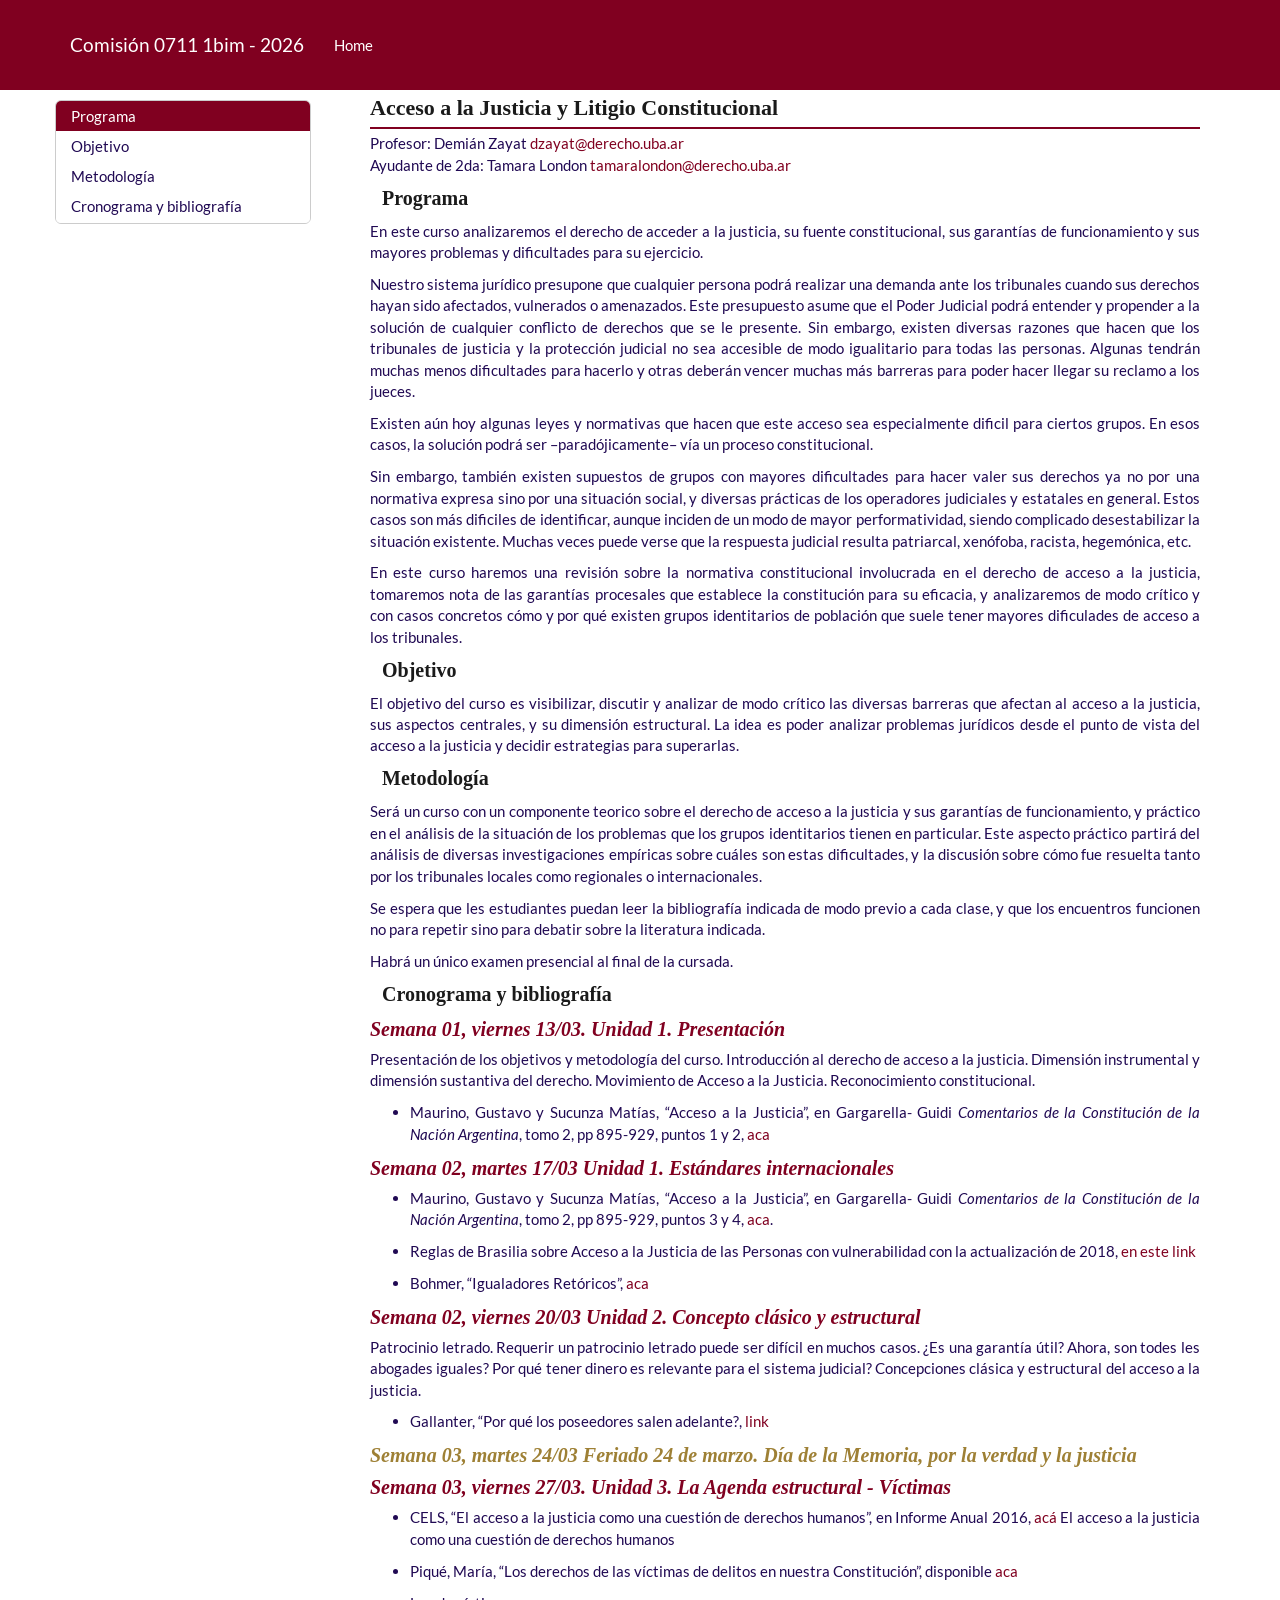
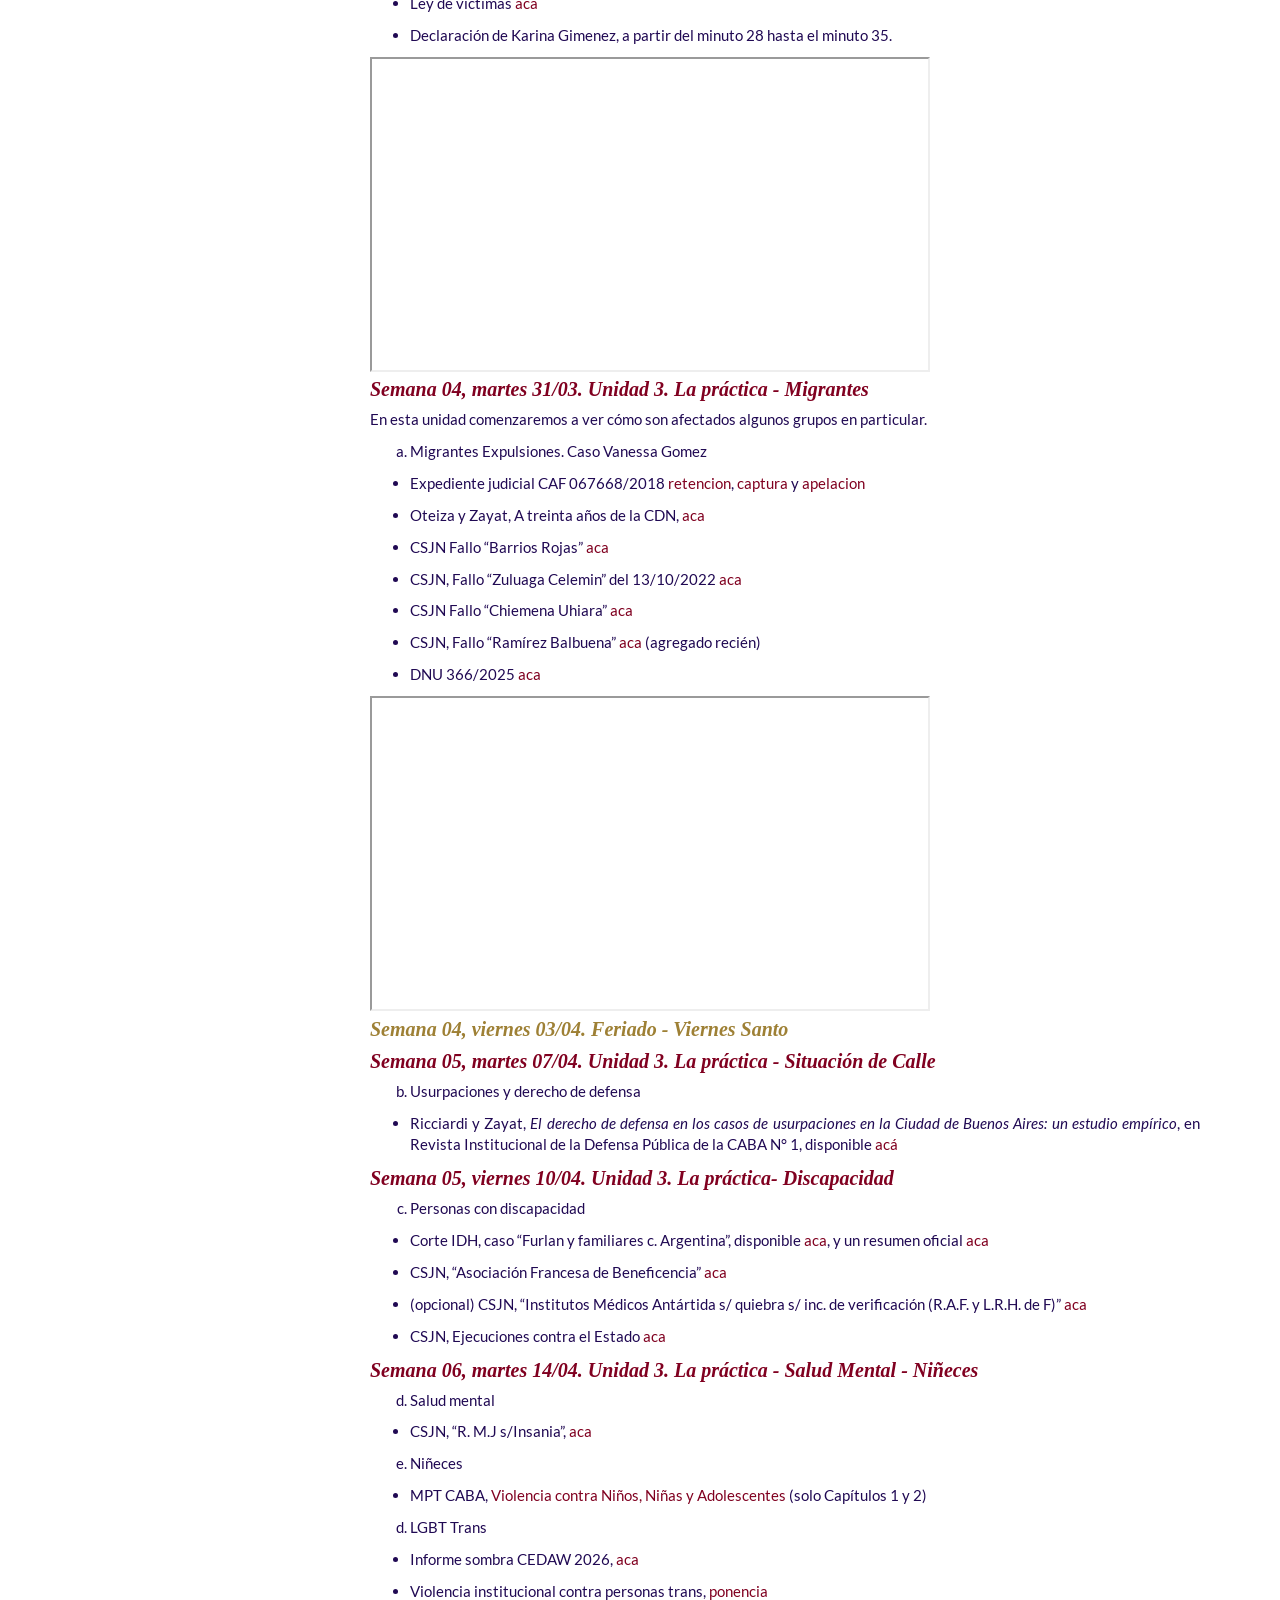
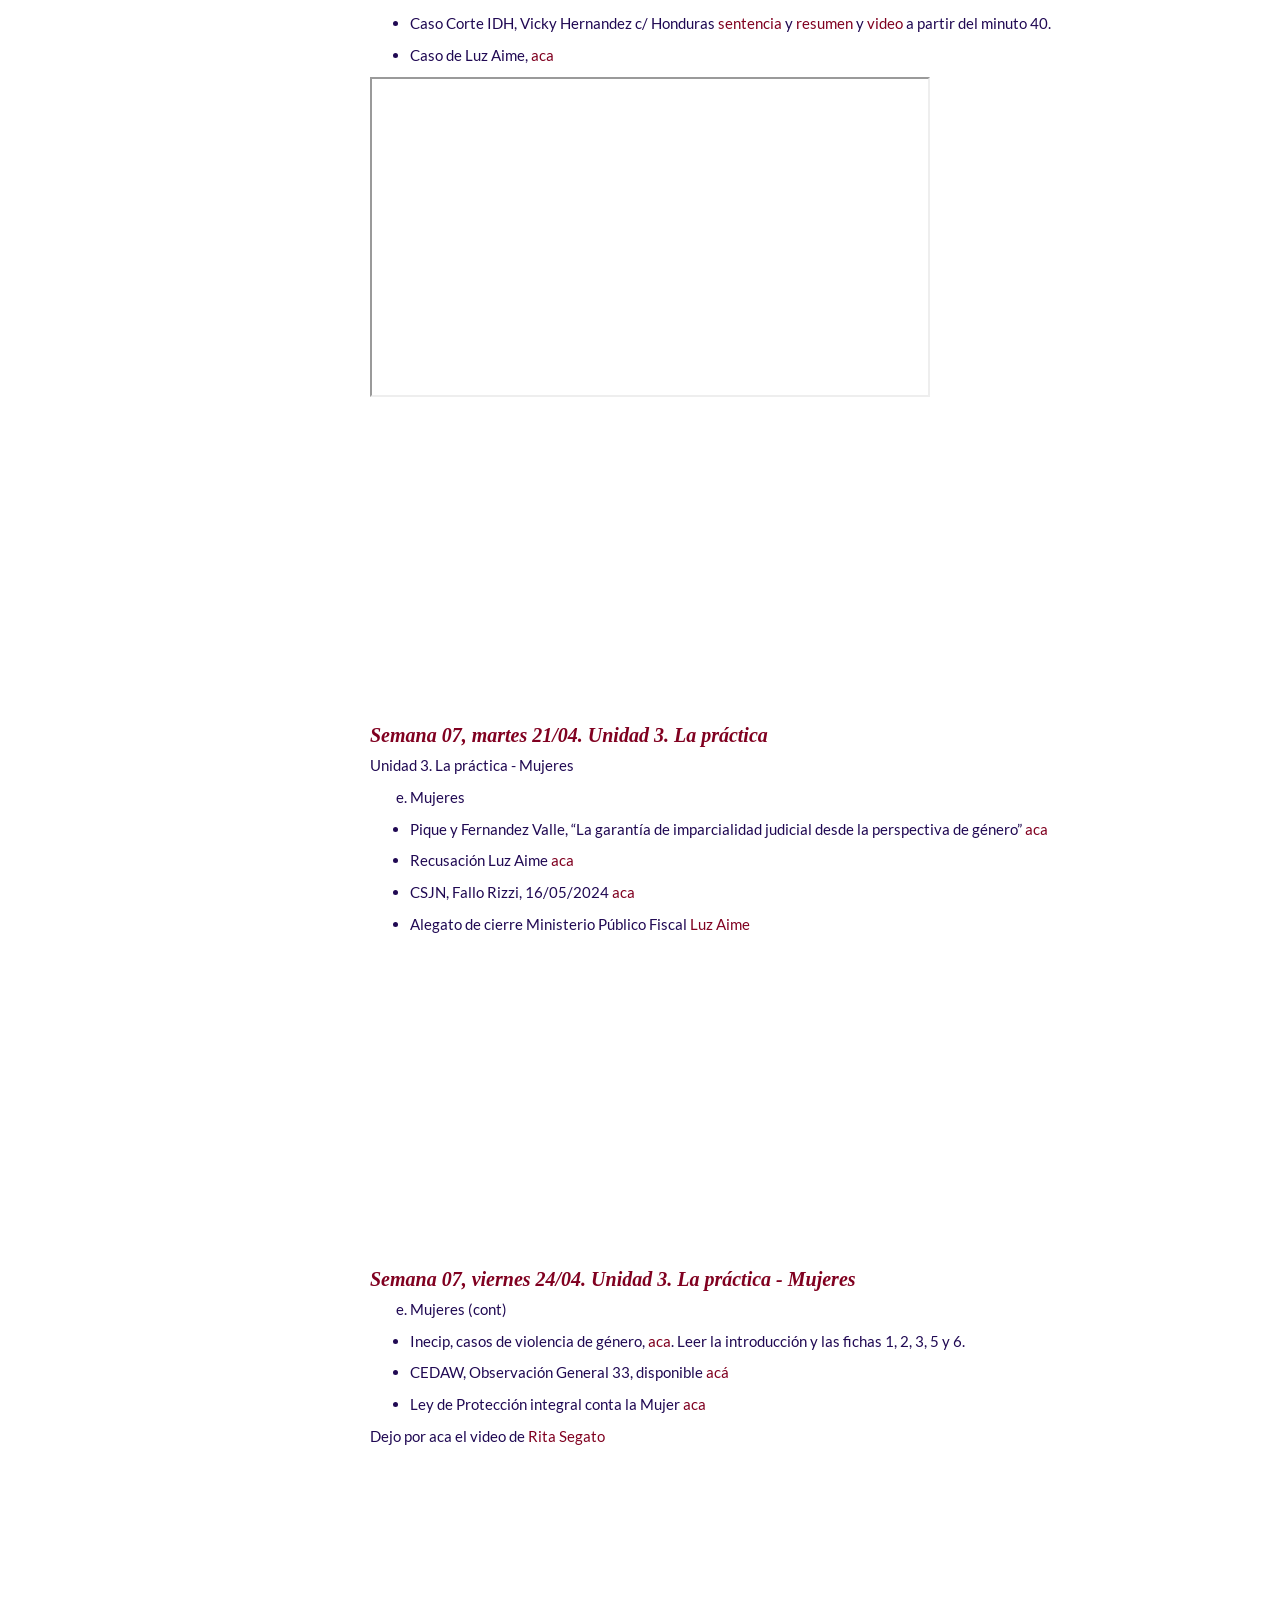
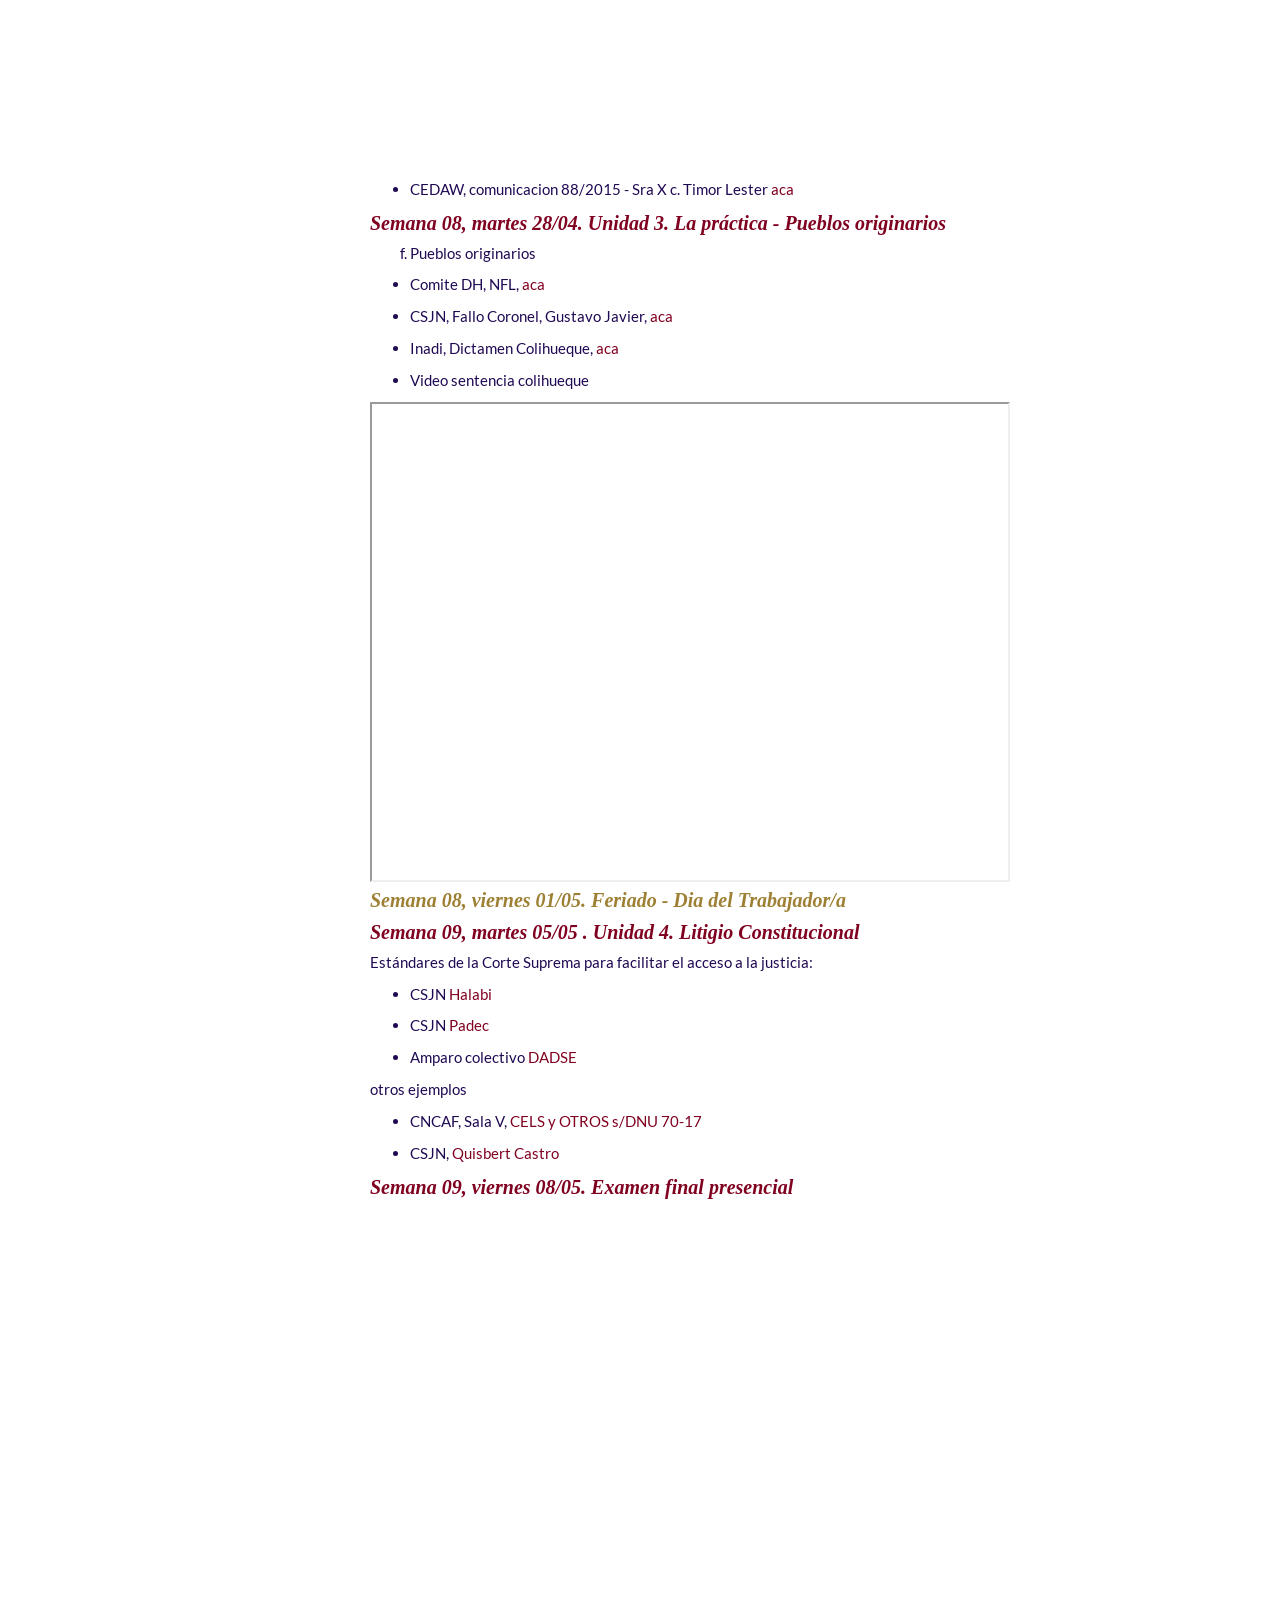
==== commit 2690d881: "bohmer x convenio acceso" ====
--- a/index.html
+++ b/index.html
@@ -13,7 +13,7 @@
 
 <title>Acceso a la Justicia y Litigio Constitucional</title>
 
-<script src="site_libs/header-attrs-2.29/header-attrs.js"></script>
+<script src="site_libs/header-attrs-2.30/header-attrs.js"></script>
 <script src="site_libs/jquery-3.6.0/jquery-3.6.0.min.js"></script>
 <meta name="viewport" content="width=device-width, initial-scale=1" />
 <link href="site_libs/bootstrap-3.3.5/css/flatly.min.css" rel="stylesheet" />
@@ -35,6 +35,15 @@
 <script src="site_libs/navigation-1.1/tabsets.js"></script>
 <link href="site_libs/highlightjs-9.12.0/default.css" rel="stylesheet" />
 <script src="site_libs/highlightjs-9.12.0/highlight.js"></script>
+<!-- Google tag (gtag.js) -->
+<script async src="https://www.googletagmanager.com/gtag/js?id=G-DJ3M182MWW"></script>
+<script>
+  window.dataLayer = window.dataLayer || [];
+  function gtag(){dataLayer.push(arguments);}
+  gtag('js', new Date());
+
+  gtag('config', 'G-DJ3M182MWW');
+</script>
 
 <style type="text/css">
   code{white-space: pre-wrap;}
@@ -340,9 +349,9 @@
 </div>
 
 
-<p>Demián Zayat <a href="mailto:dzayat@derecho.uba.ar"
-class="email">dzayat@derecho.uba.ar</a><br> Ayudante Tamara London <a
-href="mailto:tamaralondon@derecho.uba.ar"
+<p>Profesor: Demián Zayat <a href="mailto:dzayat@derecho.uba.ar"
+class="email">dzayat@derecho.uba.ar</a><br> Ayudante de 2da: Tamara
+London <a href="mailto:tamaralondon@derecho.uba.ar"
 class="email">tamaralondon@derecho.uba.ar</a></p>
 <div id="programa" class="section level2">
 <h2>Programa</h2>
@@ -426,8 +435,11 @@
 vulnerabilidad con la actualización de 2018, <a
 href="https://brasilia100r.com/wp-content/uploads/2020/07/Reglas-de-Brasilia-actualizaci%C3%B3n-2018.pdf">en
 este link</a></p></li>
-<li><p>Borrador de Convenio Iberoamericano sobre Acceso a la Justicia <a
-href="https://drive.google.com/file/d/1ZvhBoVmS245Mt4_mxBN_GJOdlh1jDEL5/view?usp=sharing">aca</a></p></li>
+</ul>
+<!-- - Borrador de Convenio Iberoamericano sobre Acceso a la Justicia [aca](https://drive.google.com/file/d/1ZvhBoVmS245Mt4_mxBN_GJOdlh1jDEL5/view?usp=sharing) -->
+<ul>
+<li>Bohmer, “Igualadores Retóricos”, <a
+href="https://drive.google.com/file/d/0B50ljTnhr79kMWQ2OTgzYzMtNGNiNS00YjQxLThjYjYtYzg2YWYyNzc0MTlh/view?usp=sharing&amp;resourcekey=0-QzTl1yGSNgnHMOI_ICHjEg">aca</a></li>
 </ul>
 </div>
 <div
@@ -440,10 +452,8 @@
 iguales? Por qué tener dinero es relevante para el sistema judicial?
 Concepciones clásica y estructural del acceso a la justicia.</p>
 <ul>
-<li><p>Gallanter, “Por qué los poseedores salen adelante?, <a
-href="https://drive.google.com/file/d/1Fj3STLmXxHrJglgGgs5JUtDjXy0DSJ3o/view?usp=sharing">link</a></p></li>
-<li><p>Bohmer, “Igualadores Retóricos”, <a
-href="https://drive.google.com/file/d/0B50ljTnhr79kMWQ2OTgzYzMtNGNiNS00YjQxLThjYjYtYzg2YWYyNzc0MTlh/view?usp=sharing&amp;resourcekey=0-QzTl1yGSNgnHMOI_ICHjEg">aca</a></p></li>
+<li>Gallanter, “Por qué los poseedores salen adelante?, <a
+href="https://drive.google.com/file/d/1Fj3STLmXxHrJglgGgs5JUtDjXy0DSJ3o/view?usp=sharing">link</a></li>
 </ul>
 </div>
 <div
@@ -574,8 +584,8 @@
 <li>LGBT Trans</li>
 </ol>
 <ul>
-<li><p>Informe sombra CEDAW 2016, <a
-href="https://drive.google.com/file/d/1Zv0TtTTzgt5N4vSBEo3F7UjiayBQ2BIx/view?usp=sharing">aca</a></p></li>
+<li><p>Informe sombra CEDAW 2026, <a
+href="https://drive.google.com/file/d/1-MXugF9SyQNYE-aD3kk4VbEC-W0ZqdvX/view?usp=sharing">aca</a></p></li>
 <li><p>Violencia institucional contra personas trans, <a
 href="https://drive.google.com/file/d/1NWDuVTHVpSSWbHTuvP6WPAy6waXvDyXo/view">ponencia</a></p></li>
 <li><p>Caso Corte IDH, Vicky Hernandez c/ Honduras <a
--- a/styles.css
+++ b/styles.css
@@ -1,5 +1,5 @@
 .navbar-default {
-    background-color:#9E0025 ;
+    background-color:#800020 ;
     border-color: transparent;
     padding: 15px 0 15px 0;
 }
@@ -9,11 +9,11 @@
 }
 
 .list-group-item.active, .list-group-item.active:hover, .list-group-item.active:focus {
-   background-color: #9E0025 ;
+   background-color: #800020 ;
 }
 
 .navbar-default .navbar-nav>.active>a,.navbar-default .navbar-nav>.active>a:hover, .navbar-default .navbar-nav>.active>a:focus{
-	background-color: #9E0025; 
+	background-color: #800020; 
 }
 
 h3 {
@@ -22,4 +22,64 @@
 }
 
 .red { color: red; }
-.bordo{ color: #9E0025; }+.bordo{ color: #9E8035; }
+
+
+#-----------------------------------------------------------------------------------------------
+
+/* ── Tipografía ── */
+@import url('https://fonts.googleapis.com/css2?family=Lora:ital,wght@0,400;0,600;1,400&family=Source+Sans+3:wght@300;400;600&display=swap');
+
+body {
+  font-family: 'Source Sans 3', sans-serif;
+  font-weight: 300;
+  font-size: 17px;
+  line-height: 1.75;
+  color: #2c2c2c;
+  background-color: #fafaf8;
+}
+
+h1, h2, h3, h4 {
+  font-family: 'Lora', serif;
+  font-weight: 600;
+  color: #1a1a1a;
+}
+
+h1.title {
+  font-size: 2.2rem;
+  margin-bottom: 0.2em;
+  border-bottom: 2px solid #800020;
+  padding-bottom: 0.3em;
+}
+
+/* ── Espaciado antes de subtítulos ── */
+h2 {
+  margin-top: 2.5em;
+  margin-bottom: 0.6em;
+  font-size: 2rem;
+  padding-left: 0.6em;
+}
+
+h3 {
+  margin-top: 2em;
+  margin-bottom: 0.4em;
+  font-size: 2rem;
+  color: #800020;
+  font-style: italic;
+}
+
+
+
+
+
+/* ── Links ── */
+a {
+  color: #800020;
+  text-decoration: none;
+}
+
+a:hover {
+  text-decoration: underline;
+  color: #5a0015;
+}
+
